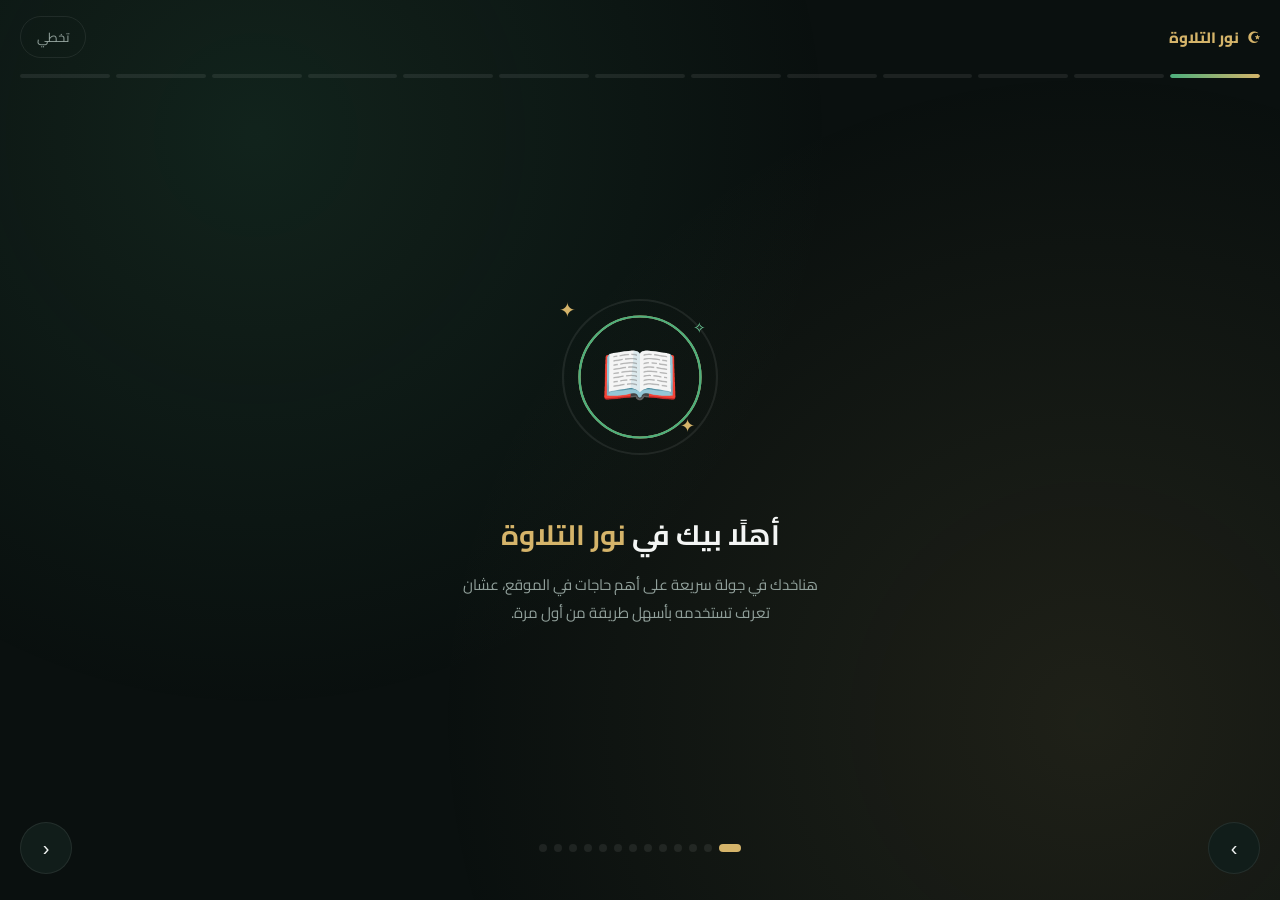
==== index.html @ 4692e101 "Add files via upload" ====
<!DOCTYPE html>
<html lang="ar" dir="rtl">

<head>
    <meta charset="UTF-8">
    <meta name="viewport" content="width=device-width, initial-scale=1.0">

    <meta name="apple-mobile-web-app-capable" content="yes">
    <meta name="apple-mobile-web-app-status-bar-style" content="black-translucent">
    <meta name="apple-mobile-web-app-title" content="نور التلاوة">
    <meta name="mobile-web-app-capable" content="yes">

    <link rel="apple-touch-icon" href="icon.svg">

    <title>نور التلاوة</title>

    <!--
        ================================================
        بوابة جولة التعريف (tour.html)
        ================================================
        لازم تفضل هنا في أول <head> وقبل أي CSS أو JS تاني،
        عشان لو المستخدم ده أول مرة يفتح التطبيق نحوّله على
        صفحة الجولة قبل ما الصفحة الرئيسية تبدأ ترسم أصلاً
        (من غير أي "وميض" للواجهة).

        بنستخدم localStorage عشان القيمة تفضل متخزنة حتى بعد
        قفل التطبيق أو إعادة تشغيل الموبايل. يعني الجولة
        بتتعرض مرة واحدة بس على الجهاز ده.

        لو حبيت تعرض الجولة تاني بعد تحديث كبير، غيّر رقم
        النسخة في المفتاح (v1 -> v2) في الملفين
        index.html و tour.html مع بعض.
    -->
    <script>
        (function () {
            var TOUR_KEY = "noorTelawaTourSeen_v1";

            try {
                /*
                    ?skipTour=1 في الرابط بيعدّي الجولة من غير
                    ما يخزن حاجة (مفيد وإنت بتجرب).
                */
                if (location.search.indexOf("skipTour=1") !== -1) {
                    return;
                }

                if (!localStorage.getItem(TOUR_KEY)) {
                    /*
                        replace مش href: عشان زرار "رجوع" في
                        الموبايل ميرجعش المستخدم للجولة تاني.
                    */
                    location.replace("./tour.html");
                }
            } catch (error) {
                /*
                    لو localStorage مقفول (تصفح خاص مثلاً)
                    منعملش حاجة ونكمل للتطبيق عادي.
                */
            }
        })();
    </script>

    <meta name="theme-color" content="#0a100f">

    <link rel="manifest" href="manifest.json">

    <!--
        خطوط التطبيق:
        قبل كده الخط "Amiri" كان متكتوب في الـ CSS بس مكنش
        متحمّل من أي مكان، فكل موبايل كان بيبني بالخط اللي
        عنده هو بس. ده اللي كان بيخلي شكل الخط يختلف من
        جهاز لجهاز، وبيخلي رموز المصحف (علامات الوقف والتجويد)
        تظهر كمربعات فاضية □ لو الخط البديل في الجهاز مش
        داعمها.
        دلوقتي بنحمّل نفس ملفات الخط لكل الأجهزة:
        - Cairo: لواجهة التطبيق العادية (عناوين، أزرار، نصوص).
        - Amiri Quran: مصمم خصيصًا لكتابة المصحف ويدعم كل
          علامات الوقف والتجويد، وده اللي هيحل مشكلة المربعات.
        - Amiri: احتياطي إضافي لو حرف مش موجود في Amiri Quran.
    -->
    <link rel="preconnect" href="https://fonts.googleapis.com">
    <link rel="preconnect" href="https://fonts.gstatic.com" crossorigin>
    <link
        rel="stylesheet"
        href="https://fonts.googleapis.com/css2?family=Cairo:wght@400;600;700;800&family=Amiri:wght@400;700&family=Amiri+Quran&display=swap&subset=arabic">

    <link rel="stylesheet" href="style.css">

    <!--
        ستايلات المميزات الجديدة. ملف منفصل عمدًا عن style.css
        عشان أي حاجة قديمة ما تتأثرش، ولازم يفضل *بعد* style.css.
    -->
    <link rel="stylesheet" href="features.css">

    <!-- تجهيز الاتصال مبكرًا بخادم بث الإذاعة لتقليل تأخير بدء التشغيل -->
    <link rel="preconnect" href="https://n0d.radiojar.com" crossorigin>
    <link rel="dns-prefetch" href="https://n0d.radiojar.com">
</head>

<div class="salawat-reminder" id="salawatReminder">
    <span class="salawat-icon">♡</span>
    <span>اللهم صل وسلم وبارك على نبينا محمد</span>
    <span class="salawat-heart">❤</span>
</div>
    
<body>

    <!-- ================================
         NAVBAR
    ================================= -->

    <header class="navbar">

        <div class="nav-container">

            <a href="#home" class="logo">
                <span class="logo-icon">☪</span>

                <div>
                    <strong>نور التلاوة</strong>
                    <small>القرآن الكريم</small>
                </div>
            </a>

            <nav class="nav-links">

                <a href="#home" class="nav-link active">
                    <span>⌂</span>
                    الرئيسية
                </a>

                <a href="#listen" class="nav-link">
                    <span>🎧</span>
                    الاستماع
                </a>

                <a href="#mushaf" class="nav-link">
                    <span>📖</span>
                    المصحف
                </a>

                <a href="#readers" class="nav-link">
                    <span>🎙️</span>
                    القراء
                </a>

                <a href="#videos" class="nav-link">
                    <span>📚</span>
                    قصص الأنبياء
                </a>

                <a href="#sunnah" class="nav-link">
                    <span>🕋</span>
                    سنن النبي
                </a>

                <a href="#adhkar" class="nav-link">
                    <span>📿</span>
                    الأذكار
                </a>

                <a href="#radio" class="nav-link">
                    <span>📻</span>
                    الإذاعة
                </a>

                <a href="#prayer-times" class="nav-link">
                    <span>🕌</span>
                    مواقيت الصلاة
                </a>

            </nav>

            <button class="theme-toggle-btn" id="themeToggleBtn" type="button" title="التبديل إلى الوضع النهاري">
                <span id="themeToggleIcon">🌙</span>
            </button>

            <button class="settings-btn" id="settingsBtn" title="إعدادات الميكروفون">
                ⚙️
            </button>

            <button class="install-btn hidden" id="installBtn" type="button">
                📲 تثبيت التطبيق
            </button>

            <button class="mobile-menu-btn" id="mobileMenuBtn">
                ☰
            </button>

        </div>

        <div class="mobile-nav" id="mobileNav">

            <a href="#home">⌂ الرئيسية</a>
            <a href="#listen">🎧 الاستماع</a>
            <a href="#mushaf">📖 المصحف</a>
            <a href="#readers">🎙️ القراء</a>
            <a href="#videos">📚 قصص الأنبياء</a>
            <a href="#sunnah">🕋 سنن النبي</a>
            <a href="#adhkar">📿 الأذكار</a>
            <a href="#radio">📻 الإذاعة</a>
            <a href="#prayer-times">🕌 مواقيت الصلاة</a>

        </div>

    </header>


    <!-- ================================
         MAIN
    ================================= -->

    <main>

        <!-- ================================
             HOME
        ================================= -->

        <section class="hero-section" id="home">

            <div class="hero-container">

                <div class="hero-content">

                    <span class="bismillah">
                        بِسْمِ اللَّهِ الرَّحْمَنِ الرَّحِيمِ
                    </span>

                    <h1>
                        استمع إلى <span>القرآن الكريم</span>
                    </h1>

                    <p>
                        اختر القارئ والسورة، أو استخدم الأمر الصوتي
                        للاستماع إلى القرآن الكريم وقراءة المصحف في نفس الوقت.
                    </p>

                    <div class="hero-buttons">

                        <a
                            href="#listen"
                            class="primary-btn"
                            style="font-size: 20px; font-weight: bold;">
                            ابدأ الاستماع
                        </a>

                        <a
                            href="#mushaf"
                            class="secondary-btn"
                            style="font-size: 20px; font-weight: bold;">
                            المصحف الشريف
                        </a>

                    </div>

                </div>

                <div class="hero-decoration">

                    <div class="quran-circle">
                        📖
                    </div>

                    <div class="decor-star star-1">✦</div>
                    <div class="decor-star star-2">✧</div>
                    <div class="decor-star star-3">✦</div>

                </div>

            </div>

        </section>


        <!-- ================================
             LISTEN
        ================================= -->

        <section class="section" id="listen">

            <div class="container">

                <div class="section-heading">

                    <span>🎧</span>

                    <div>
                        <h2>الاستماع إلى القرآن</h2>

                        <p>
                            اختر القارئ والسورة واستمع مباشرة
                        </p>
                    </div>

                </div>


                <!-- Voice Command -->

                <div class="voice-card">

                    <div class="voice-icon" id="voiceIcon">
                        🎙️
                    </div>

                    <div class="voice-content">

                        <h3>
                            التحكم الصوتي
                        </h3>

                        <p id="voiceStatus">
                            اضغط على الميكروفون وتحدث
                        </p>

                        <button class="voice-btn" id="voiceBtn">
                            <span>🎙️ تحدث الآن</span>
                        </button>

                        <div class="example-command">

                            مثال:

                            <strong>
                                "شغل وليد الشمسان سورة الواقعة من الآية 4"
                            </strong>

                        </div>

                        <!--
                            بديل نصي عن الأمر الصوتي: التعرف على الصوت
                            نفسه محتاج إنترنت من المتصفح، لكن كتابة نفس
                            الأمر هنا بتشتغل بنفس المحرك ومن غير نت خالص.
                        -->
                        <div class="search-box command-box">

                            <input
                                type="text"
                                id="commandInput"
                                placeholder="أو اكتب نفس الأمر هنا (يشتغل من غير نت)">

                            <button
                                id="commandInputBtn"
                                title="نفّذ الأمر">
                                ▶
                            </button>

                        </div>

                    </div>

                </div>


                <!-- Search -->

                <div class="search-section">

                    <div class="search-title">

                        <h3>البحث</h3>

                        <p>
                            ابحث عن قارئ أو سورة
                        </p>

                    </div>

                    <div class="search-box">

                        <input
                            type="text"
                            id="searchInput"
                            placeholder="مثال: ماهر أو البقرة">

                        <button id="searchBtn">
                            🔎
                        </button>

                    </div>

                </div>


                <!-- Quick Selection -->

                <div class="selection-layout">

                    <!-- Reader -->

                    <div class="selection-card">

                        <div class="card-heading">

                            <div>

                                <span>☪</span>

                                <div>

                                    <h3>اختر القارئ</h3>

                                    <small id="selectedReaderLabel">
                                        لم يتم اختيار قارئ
                                    </small>

                                </div>

                            </div>

                        </div>

                        <div
                            class="mini-grid readers-grid"
                            id="readersGrid">
                        </div>

                        <button
                            class="show-more-btn"
                            id="showAllReaders">
                            عرض كل القراء
                        </button>

                    </div>


                    <!-- Surah -->

                    <div class="selection-card">

                        <div class="card-heading">

                            <div>

                                <span>📖</span>

                                <div>

                                    <h3>اختر السورة</h3>

                                    <small id="selectedSurahLabel">
                                        لم يتم اختيار سورة
                                    </small>

                                </div>

                            </div>

                        </div>

                        <div
                            class="mini-grid surahs-grid"
                            id="surahsGrid">
                        </div>

                        <button
                            class="show-more-btn"
                            id="showAllSurahs">
                            عرض كل السور
                        </button>

                    </div>

                </div>


                <!-- Main Listen Button -->

                <div class="listen-action">

                    <button
                        class="big-play-btn"
                        id="listenAndReadBtn"
                        style="font-size: 20px; font-weight: bold;">
                        قراءة واستماع مع الشيخ
                    </button>

                </div>

            </div>

        </section>


        <!-- ================================
             MUSHAF
        ================================= -->

        <section class="mushaf-section" id="mushaf">

            <div class="container">

                <div class="section-heading">

                    <span>📖</span>

                    <div>

                        <h2>المصحف الشريف</h2>

                        <p>
                            اقرأ القرآن واختر القارئ إذا أردت الاستماع
                        </p>

                    </div>

                </div>


                <!-- Mushaf Controls -->

                <div class="mushaf-controls">

                    <div class="control-group">

                        <label>
                            السورة
                        </label>

                        <select id="mushafSurahSelect">

                            <option value="">
                                اختر السورة
                            </option>

                        </select>

                    </div>


                    <div class="control-group">

                        <label>
                            القارئ
                        </label>

                        <select id="mushafReaderSelect">

                            <option value="">
                                بدون قارئ
                            </option>

                        </select>

                    </div>


                    <div class="mushaf-actions">

                        <button
                            class="read-btn"
                            id="readOnlyBtn"
                            style="font-size: 18px; font-weight: bold;">
                            قراءة فقط
                        </button>

                        <button
                            class="listen-mushaf-btn"
                            id="listenWithReaderBtn"
                            style="font-size: 18px; font-weight: bold;">
                            قراءة مع الشيخ
                        </button>

                    </div>

                </div>


                <!-- Current Surah -->

                <div
                    class="mushaf-header"
                    id="mushafHeader">

                    <span>
                        سورة
                    </span>

                    <h2 id="mushafTitle">
                        اختر سورة
                    </h2>

                    <small id="mushafSubtitle">
                        المصحف الشريف
                    </small>

                </div>

                <p
                    class="highlight-status"
                    id="highlightStatus">
                    سيظهر تمييز الآية أثناء تشغيل التلاوة
                </p>


                <!-- Loading -->

                <div
                    class="mushaf-loading hidden"
                    id="mushafLoading">

                    <div class="loader"></div>

                    <p>
                        جاري تحميل السورة...
                    </p>

                </div>


                <!-- Quran -->

                <article
                    class="mushaf-page"
                    id="mushafPage">

                    <div class="empty-mushaf">

                        <div>
                            📖
                        </div>

                        <h3>
                            ابدأ القراءة
                        </h3>

                        <p>
                            اختر سورة من القائمة لفتح المصحف
                        </p>

                    </div>

                </article>


                <!-- Mushaf Navigation -->

                <div class="mushaf-navigation">

                    <button id="mushafPreviousBtn">
                        → السورة السابقة
                    </button>

                    <span id="mushafCounter">
                        -
                    </span>

                    <button id="mushafNextBtn">
                        السورة التالية ←
                    </button>

                </div>

            </div>

        </section>


        <!-- ================================
             READERS
        ================================= -->

        <section
            class="section readers-section"
            id="readers">

            <div class="container">

                <div class="section-heading">

                    <span>🎙️</span>

                    <div>

                        <h2>قراء القرآن</h2>

                        <p>
                            اختر القارئ المفضل لديك
                        </p>

                    </div>

                </div>

                <div
                    class="all-readers-grid"
                    id="allReadersGrid">
                </div>

            </div>

        </section>


        <!-- ================================
             PROPHETS STORIES
        ================================= -->

        <section
            class="section media-section"
            id="videos">

            <div class="container">

                <div class="section-heading">

                    <span>📚</span>

                    <div>

                        <h2>قصص الأنبياء</h2>

                        <p>
                            نبذة مختصرة عن الأنبياء المذكورين في القرآن الكريم
                        </p>

                    </div>

                </div>

                <div class="carousel" id="prophetsCarousel">

                    <button class="carousel-arrow prev" type="button" aria-label="النبي السابق">›</button>

                    <div class="carousel-viewport">
                        <div class="carousel-track">

                    <div class="carousel-slide">
<article class="media-card prophet-card">
                        <div class="prophet-icon">آدم</div>
                        <div class="media-card-content">
                            <h3>آدم عليه السلام</h3>
                            <p>
                                أول البشر وأبو الأنبياء، خلقه الله وأسكنه الجنة،
                                ثم تاب عليه وعلّمه طريق الهداية.
                            </p>
                        </div>
                    </article>
</div>

                    <div class="carousel-slide">
<article class="media-card prophet-card">
                        <div class="prophet-icon">إدريس</div>
                        <div class="media-card-content">
                            <h3>إدريس عليه السلام</h3>
                            <p>
                                نبي صديق، وصفه الله بالصبر والصدق ورفعة المكانة.
                            </p>
                        </div>
                    </article>
</div>

                    <div class="carousel-slide">
<article class="media-card prophet-card">
                        <div class="prophet-icon">نوح</div>
                        <div class="media-card-content">
                            <h3>نوح عليه السلام</h3>
                            <p>
                                دعا قومه إلى التوحيد زمناً طويلاً،
                                فأنجاه الله ومن آمن معه في السفينة.
                            </p>
                        </div>
                    </article>
</div>

                    <div class="carousel-slide">
<article class="media-card prophet-card">
                        <div class="prophet-icon">هود</div>
                        <div class="media-card-content">
                            <h3>هود عليه السلام</h3>
                            <p>
                                أُرسل إلى عاد، ودعاهم إلى عبادة الله وترك الكبر،
                                فنجاه الله مع المؤمنين.
                            </p>
                        </div>
                    </article>
</div>

                    <div class="carousel-slide">
<article class="media-card prophet-card">
                        <div class="prophet-icon">صالح</div>
                        <div class="media-card-content">
                            <h3>صالح عليه السلام</h3>
                            <p>
                                أُرسل إلى ثمود، وأيده الله بالناقة آية،
                                ودعا قومه إلى الإيمان والطاعة.
                            </p>
                        </div>
                    </article>
</div>

                    <div class="carousel-slide">
<article class="media-card prophet-card">
                        <div class="prophet-icon">إبراهيم</div>
                        <div class="media-card-content">
                            <h3>إبراهيم عليه السلام</h3>
                            <p>
                                خليل الله وإمام الموحدين، حطّم الأصنام،
                                ورفع قواعد الكعبة مع ابنه إسماعيل.
                            </p>
                        </div>
                    </article>
</div>

                    <div class="carousel-slide">
<article class="media-card prophet-card">
                        <div class="prophet-icon">لوط</div>
                        <div class="media-card-content">
                            <h3>لوط عليه السلام</h3>
                            <p>
                                دعا قومه إلى الطهارة وترك الفواحش،
                                فنجاه الله وأهله المؤمنين من العذاب.
                            </p>
                        </div>
                    </article>
</div>

                    <div class="carousel-slide">
<article class="media-card prophet-card">
                        <div class="prophet-icon">إسماعيل</div>
                        <div class="media-card-content">
                            <h3>إسماعيل عليه السلام</h3>
                            <p>
                                كان صادق الوعد صابراً،
                                وشارك أباه إبراهيم في بناء الكعبة المشرفة.
                            </p>
                        </div>
                    </article>
</div>

                    <div class="carousel-slide">
<article class="media-card prophet-card">
                        <div class="prophet-icon">إسحاق</div>
                        <div class="media-card-content">
                            <h3>إسحاق عليه السلام</h3>
                            <p>
                                بشر الله به إبراهيم، وكان نبياً صالحاً
                                ومن ذريته أنبياء بني إسرائيل.
                            </p>
                        </div>
                    </article>
</div>

                    <div class="carousel-slide">
<article class="media-card prophet-card">
                        <div class="prophet-icon">يعقوب</div>
                        <div class="media-card-content">
                            <h3>يعقوب عليه السلام</h3>
                            <p>
                                إسرائيل، والد يوسف وإخوته،
                                عُرف بالصبر الجميل والثقة برحمة الله.
                            </p>
                        </div>
                    </article>
</div>

                    <div class="carousel-slide">
<article class="media-card prophet-card">
                        <div class="prophet-icon">يوسف</div>
                        <div class="media-card-content">
                            <h3>يوسف عليه السلام</h3>
                            <p>
                                ابتُلي بالحسد والسجن ثم مكّنه الله،
                                فعفا عن إخوته وكان مثالاً للعفة والصبر.
                            </p>
                        </div>
                    </article>
</div>

                    <div class="carousel-slide">
<article class="media-card prophet-card">
                        <div class="prophet-icon">أيوب</div>
                        <div class="media-card-content">
                            <h3>أيوب عليه السلام</h3>
                            <p>
                                ضرب أروع الأمثلة في الصبر على البلاء،
                                فكشف الله ضره وردّ عليه نعمته.
                            </p>
                        </div>
                    </article>
</div>

                    <div class="carousel-slide">
<article class="media-card prophet-card">
                        <div class="prophet-icon">شعيب</div>
                        <div class="media-card-content">
                            <h3>شعيب عليه السلام</h3>
                            <p>
                                دعا مدين إلى التوحيد والعدل،
                                ونهاهم عن التطفيف في الميزان والغش في المعاملات.
                            </p>
                        </div>
                    </article>
</div>

                    <div class="carousel-slide">
<article class="media-card prophet-card">
                        <div class="prophet-icon">موسى</div>
                        <div class="media-card-content">
                            <h3>موسى عليه السلام</h3>
                            <p>
                                كليم الله، أرسله الله إلى فرعون،
                                وأنقذ به بني إسرائيل وأيده بالآيات البينات.
                            </p>
                        </div>
                    </article>
</div>

                    <div class="carousel-slide">
<article class="media-card prophet-card">
                        <div class="prophet-icon">هارون</div>
                        <div class="media-card-content">
                            <h3>هارون عليه السلام</h3>
                            <p>
                                أخ موسى ووزيره، أرسله الله معه ليعينه
                                في دعوة فرعون وقومه إلى الحق.
                            </p>
                        </div>
                    </article>
</div>

                    <div class="carousel-slide">
<article class="media-card prophet-card">
                        <div class="prophet-icon">داود</div>
                        <div class="media-card-content">
                            <h3>داود عليه السلام</h3>
                            <p>
                                نبي وملك آتاه الله الحكمة والزبور،
                                وكان كثير العبادة حسن التوبة.
                            </p>
                        </div>
                    </article>
</div>

                    <div class="carousel-slide">
<article class="media-card prophet-card">
                        <div class="prophet-icon">سليمان</div>
                        <div class="media-card-content">
                            <h3>سليمان عليه السلام</h3>
                            <p>
                                ملك نبي سخّر الله له الريح والجن،
                                وشكر ربه على نعمه وعدله بين الناس.
                            </p>
                        </div>
                    </article>
</div>

                    <div class="carousel-slide">
<article class="media-card prophet-card">
                        <div class="prophet-icon">إلياس</div>
                        <div class="media-card-content">
                            <h3>إلياس عليه السلام</h3>
                            <p>
                                دعا قومه إلى عبادة الله وحده وترك عبادة بعل،
                                وكان من عباد الله الصالحين.
                            </p>
                        </div>
                    </article>
</div>

                    <div class="carousel-slide">
<article class="media-card prophet-card">
                        <div class="prophet-icon">اليسع</div>
                        <div class="media-card-content">
                            <h3>اليسع عليه السلام</h3>
                            <p>
                                نبي من أنبياء بني إسرائيل،
                                وصفه الله بأنه من الأخيار الفاضلين.
                            </p>
                        </div>
                    </article>
</div>

                    <div class="carousel-slide">
<article class="media-card prophet-card">
                        <div class="prophet-icon">ذو الكفل</div>
                        <div class="media-card-content">
                            <h3>ذو الكفل عليه السلام</h3>
                            <p>
                                ذكره الله في الصابرين والأخيار،
                                وكان مثالاً في الوفاء وتحمل المسؤولية.
                            </p>
                        </div>
                    </article>
</div>

                    <div class="carousel-slide">
<article class="media-card prophet-card">
                        <div class="prophet-icon">يونس</div>
                        <div class="media-card-content">
                            <h3>يونس عليه السلام</h3>
                            <p>
                                ابتلعه الحوت، فنادى ربه في الظلمات،
                                فاستجاب الله له ونجاه برحمته.
                            </p>
                        </div>
                    </article>
</div>

                    <div class="carousel-slide">
<article class="media-card prophet-card">
                        <div class="prophet-icon">زكريا</div>
                        <div class="media-card-content">
                            <h3>زكريا عليه السلام</h3>
                            <p>
                                دعا ربه سراً، فبشره الله بيحيى،
                                وكان مثالاً في الدعاء والرجاء.
                            </p>
                        </div>
                    </article>
</div>

                    <div class="carousel-slide">
<article class="media-card prophet-card">
                        <div class="prophet-icon">يحيى</div>
                        <div class="media-card-content">
                            <h3>يحيى عليه السلام</h3>
                            <p>
                                آتاه الله الحكم صبياً، وكان تقياً باراً بوالديه
                                ولم يكن جباراً عصياً.
                            </p>
                        </div>
                    </article>
</div>

                    <div class="carousel-slide">
<article class="media-card prophet-card">
                        <div class="prophet-icon">عيسى</div>
                        <div class="media-card-content">
                            <h3>عيسى عليه السلام</h3>
                            <p>
                                كلمة الله إلى مريم، أيده الله بالمعجزات،
                                ودعا بني إسرائيل إلى عبادة الله.
                            </p>
                        </div>
                    </article>
</div>

                    <div class="carousel-slide">
<article class="media-card prophet-card">
                        <div class="prophet-icon">محمد</div>
                        <div class="media-card-content">
                            <h3>محمد صلى الله عليه وسلم</h3>
                            <p>
                                خاتم الأنبياء والمرسلين،
                                أرسله الله رحمة للعالمين وأنزل عليه القرآن الكريم.
                            </p>
                        </div>
                    </article>
</div>

                        </div>
                    </div>

                    <button class="carousel-arrow next" type="button" aria-label="النبي التالي">‹</button>

                </div>

                <div class="carousel-dots" id="prophetsDots"></div>

            </div>

        </section>


        <!-- ================================
             SUNNAH GALLERY
        ================================= -->

        <section
            class="section media-section"
            id="sunnah">

            <div class="container">

                <div class="section-heading">

                    <span>🕋</span>

                    <div>

                        <h2>من سنن النبي ﷺ</h2>

                        <p>
                            سنن يومية بسيطة من هدي النبي صلى الله عليه وسلم، تُغتنم بأجرها في كل وقت
                        </p>

                    </div>

                </div>

                <div class="carousel" id="sunnahCarousel">

                    <button class="carousel-arrow prev" type="button" aria-label="السنة السابقة">›</button>

                    <div class="carousel-viewport">
                        <div class="carousel-track">

                    <div class="carousel-slide">
<article class="media-card sunnah-card">
                        <div class="sunnah-icon">🕋</div>
                        <div class="media-card-content">
                            <h3>السواك</h3>
                            <p>
                                كان صلى الله عليه وسلم يستاك عند كل وضوء وعند الاستيقاظ من النوم،
                                وقال: "السواك مطهرة للفم مرضاة للرب".
                            </p>
                        </div>
                    </article>
</div>

                    <div class="carousel-slide">
<article class="media-card sunnah-card">
                        <div class="sunnah-icon">🤲</div>
                        <div class="media-card-content">
                            <h3>البدء باليمين</h3>
                            <p>
                                كان يحب التيمن في كل شأنه: في لبسه ونعله وطهوره،
                                وفي الأكل والشرب والمصافحة.
                            </p>
                        </div>
                    </article>
</div>

                    <div class="carousel-slide">
<article class="media-card sunnah-card">
                        <div class="sunnah-icon">🍽️</div>
                        <div class="media-card-content">
                            <h3>التسمية والأكل باليمين</h3>
                            <p>
                                كان يعلّم: "سمِّ الله، وكُل بيمينك، وكُل مما يليك"،
                                وكان لا يعيب طعامًا قط.
                            </p>
                        </div>
                    </article>
</div>

                    <div class="carousel-slide">
<article class="media-card sunnah-card">
                        <div class="sunnah-icon">🚪</div>
                        <div class="media-card-content">
                            <h3>دعاء دخول المنزل والخروج منه</h3>
                            <p>
                                عند الدخول: "بسم الله ولجنا وبسم الله خرجنا، وعلى ربنا توكلنا"،
                                وعند الخروج: "بسم الله، توكلت على الله".
                            </p>
                        </div>
                    </article>
</div>

                    <div class="carousel-slide">
<article class="media-card sunnah-card">
                        <div class="sunnah-icon">🕌</div>
                        <div class="media-card-content">
                            <h3>الرِّفق بتقديم الرجل اليمنى للمسجد</h3>
                            <p>
                                كان يقدّم رجله اليمنى عند دخول المسجد ويقول: "اللهم افتح لي أبواب رحمتك"،
                                واليسرى عند الخروج ويقول: "اللهم إني أسألك من فضلك".
                            </p>
                        </div>
                    </article>
</div>

                    <div class="carousel-slide">
<article class="media-card sunnah-card">
                        <div class="sunnah-icon">🌙</div>
                        <div class="media-card-content">
                            <h3>النوم على الجانب الأيمن</h3>
                            <p>
                                كان ينام على شقه الأيمن ويضع يده تحت خده،
                                ويقول: "باسمك ربي وضعت جنبي، وبك أرفعه".
                            </p>
                        </div>
                    </article>
</div>

                    <div class="carousel-slide">
<article class="media-card sunnah-card">
                        <div class="sunnah-icon">🤧</div>
                        <div class="media-card-content">
                            <h3>تشميت العاطس</h3>
                            <p>
                                إذا عطس أحدهم وحمد الله، كان يقول له: "يرحمك الله"،
                                فيرد العاطس: "يهديكم الله ويصلح بالكم".
                            </p>
                        </div>
                    </article>
</div>

                    <div class="carousel-slide">
<article class="media-card sunnah-card">
                        <div class="sunnah-icon">☀️</div>
                        <div class="media-card-content">
                            <h3>إفشاء السلام</h3>
                            <p>
                                كان يوصي: "أفشوا السلام بينكم"، ويلقيه على من يعرف ومن لا يعرف،
                                وكان يبدأ الصغير الكبير، والراكب الماشي.
                            </p>
                        </div>
                    </article>
</div>

                    <div class="carousel-slide">
<article class="media-card sunnah-card">
                        <div class="sunnah-icon">😊</div>
                        <div class="media-card-content">
                            <h3>التبسم</h3>
                            <p>
                                قال جرير بن عبد الله: "ما حجبني رسول الله ﷺ منذ أسلمت،
                                ولا رآني إلا تبسّم في وجهي".
                            </p>
                        </div>
                    </article>
</div>

                    <div class="carousel-slide">
<article class="media-card sunnah-card">
                        <div class="sunnah-icon">🌳</div>
                        <div class="media-card-content">
                            <h3>الصدقة الجارية والغرس</h3>
                            <p>
                                قال: "ما من مسلم يغرس غرسًا أو يزرع زرعًا، فيأكل منه طير أو إنسان أو بهيمة
                                إلا كان له به صدقة".
                            </p>
                        </div>
                    </article>
</div>

                    <div class="carousel-slide">
<article class="media-card sunnah-card">
                        <div class="sunnah-icon">🚶</div>
                        <div class="media-card-content">
                            <h3>إماطة الأذى عن الطريق</h3>
                            <p>
                                قال: "لقد رأيت رجلًا يتقلب في الجنة في شجرة قطعها من ظهر الطريق كانت تؤذي الناس".
                            </p>
                        </div>
                    </article>
</div>

                    <div class="carousel-slide">
<article class="media-card sunnah-card">
                        <div class="sunnah-icon">🧴</div>
                        <div class="media-card-content">
                            <h3>الطيب وحسن الهيئة</h3>
                            <p>
                                كان يحب الطيب ولا يرده إذا أُهدي له،
                                وكان يهتم بنظافة ثوبه وهيئته عند لقاء الناس.
                            </p>
                        </div>
                    </article>
</div>

                    <div class="carousel-slide">
<article class="media-card sunnah-card">
                        <div class="sunnah-icon">🍯</div>
                        <div class="media-card-content">
                            <h3>عدم الإسراف في الطعام</h3>
                            <p>
                                قال: "ما ملأ آدميٌّ وعاءً شرًّا من بطن، بحسب ابن آدم أُكلاتٌ يُقمن صلبه".
                            </p>
                        </div>
                    </article>
</div>

                    <div class="carousel-slide">
<article class="media-card sunnah-card">
                        <div class="sunnah-icon">👪</div>
                        <div class="media-card-content">
                            <h3>صلة الرحم وبر الوالدين</h3>
                            <p>
                                قال: "من أحب أن يُبسط له في رزقه، ويُنسأ له في أثره، فليصل رحمه".
                            </p>
                        </div>
                    </article>
</div>

                    <div class="carousel-slide">
<article class="media-card sunnah-card">
                        <div class="sunnah-icon">🕋</div>
                        <div class="media-card-content">
                            <h3>صيام الاثنين والخميس</h3>
                            <p>
                                كان يتحرى صيام الاثنين والخميس، وقال:
                                "تُعرض الأعمال يوم الاثنين والخميس، فأحب أن يُعرض عملي وأنا صائم".
                            </p>
                        </div>
                    </article>
</div>

                    <div class="carousel-slide">
<article class="media-card sunnah-card">
                        <div class="sunnah-icon">🌅</div>
                        <div class="media-card-content">
                            <h3>الوتر قبل النوم</h3>
                            <p>
                                كان يوصي: "أوتروا قبل أن تصبحوا"، وأوصى بألا ينام أحد إلا وقد أوتر.
                            </p>
                        </div>
                    </article>
</div>

                    <div class="carousel-slide">
<article class="media-card sunnah-card">
                        <div class="sunnah-icon">💧</div>
                        <div class="media-card-content">
                            <h3>الشرب على ثلاث دفعات جالسًا</h3>
                            <p>
                                كان يتنفس خارج الإناء ثلاث مرات عند الشرب، ونهى عن الشرب واقفًا،
                                وقال: "هو أهنأ وأمرأ".
                            </p>
                        </div>
                    </article>
</div>

                    <div class="carousel-slide">
<article class="media-card sunnah-card">
                        <div class="sunnah-icon">🕰️</div>
                        <div class="media-card-content">
                            <h3>الوضوء قبل النوم</h3>
                            <p>
                                كان يوصي: "إذا أتيت مضجعك فتوضأ وضوءك للصلاة، ثم اضطجع على شقك الأيمن".
                            </p>
                        </div>
                    </article>
</div>

                    <div class="carousel-slide">
<article class="media-card sunnah-card">
                        <div class="sunnah-icon">🙏</div>
                        <div class="media-card-content">
                            <h3>الدعاء عند لبس الثوب الجديد</h3>
                            <p>
                                كان يقول: "اللهم لك الحمد أنت كسوتنيه، أسألك من خيره وخير ما صُنع له،
                                وأعوذ بك من شره وشر ما صُنع له".
                            </p>
                        </div>
                    </article>
</div>

                        </div>
                    </div>

                    <button class="carousel-arrow next" type="button" aria-label="السنة التالية">‹</button>

                </div>

                <div class="carousel-dots" id="sunnahDots"></div>

            </div>

        </section>


        <!-- ================================
             ADHKAR
        ================================= -->

        <section class="section adhkar-section" id="adhkar">

            <div class="container">

                <div class="section-heading">

                    <span>📿</span>

                    <div>

                        <h2>الأذكار</h2>

                        <p>
                            أذكار الصباح والمساء والنوم وبعد الصلاة من هدي النبي صلى الله عليه وسلم
                        </p>

                    </div>

                </div>

                <div class="adhkar-tabs" id="adhkarTabs" role="tablist">

                    <button
                        class="adhkar-tab-btn active"
                        type="button"
                        data-target="adhkar-morning">
                        🌅 أذكار الصباح
                    </button>

                    <button
                        class="adhkar-tab-btn"
                        type="button"
                        data-target="adhkar-evening">
                        🌇 أذكار المساء
                    </button>

                    <button
                        class="adhkar-tab-btn"
                        type="button"
                        data-target="adhkar-sleep">
                        🌙 أذكار النوم
                    </button>

                    <button
                        class="adhkar-tab-btn"
                        type="button"
                        data-target="adhkar-prayer">
                        🕌 أذكار بعد الصلاة
                    </button>

                </div>


                <!-- Morning -->
                <div class="adhkar-panel active" id="adhkar-morning">
                    <div class="adhkar-list">

                        <div class="adhkar-item">
                            <p>
                                أَصْبَحْنَا وَأَصْبَحَ الْمُلْكُ لِلَّهِ، وَالْحَمْدُ لِلَّهِ، لَا إِلَهَ إِلَّا اللَّهُ وَحْدَهُ لَا شَرِيكَ لَهُ،
                                لَهُ الْمُلْكُ وَلَهُ الْحَمْدُ وَهُوَ عَلَى كُلِّ شَيْءٍ قَدِيرٌ.
                            </p>
                            <span class="adhkar-count">مرة واحدة</span>
                        </div>

                        <div class="adhkar-item">
                            <p>
                                اللَّهُمَّ بِكَ أَصْبَحْنَا، وَبِكَ أَمْسَيْنَا، وَبِكَ نَحْيَا، وَبِكَ نَمُوتُ، وَإِلَيْكَ النُّشُورُ.
                            </p>
                            <span class="adhkar-count">مرة واحدة</span>
                        </div>

                        <div class="adhkar-item">
                            <p>
                                اللَّهُمَّ أَنْتَ رَبِّي لَا إِلَهَ إِلَّا أَنْتَ، خَلَقْتَنِي وَأَنَا عَبْدُكَ، وَأَنَا عَلَى عَهْدِكَ وَوَعْدِكَ مَا اسْتَطَعْتُ،
                                أَعُوذُ بِكَ مِنْ شَرِّ مَا صَنَعْتُ، أَبُوءُ لَكَ بِنِعْمَتِكَ عَلَيَّ، وَأَبُوءُ بِذَنْبِي فَاغْفِرْ لِي فَإِنَّهُ لَا يَغْفِرُ الذُّنُوبَ إِلَّا أَنْتَ
                                (سيد الاستغفار).
                            </p>
                            <span class="adhkar-count">مرة واحدة</span>
                        </div>

                        <div class="adhkar-item">
                            <p>
                                بِسْمِ اللَّهِ الَّذِي لَا يَضُرُّ مَعَ اسْمِهِ شَيْءٌ فِي الْأَرْضِ وَلَا فِي السَّمَاءِ، وَهُوَ السَّمِيعُ الْعَلِيمُ.
                            </p>
                            <span class="adhkar-count">3 مرات</span>
                        </div>

                        <div class="adhkar-item">
                            <p>
                                رَضِيتُ بِاللَّهِ رَبًّا، وَبِالْإِسْلَامِ دِينًا، وَبِمُحَمَّدٍ صَلَّى اللَّهُ عَلَيْهِ وَسَلَّمَ نَبِيًّا.
                            </p>
                            <span class="adhkar-count">3 مرات</span>
                        </div>

                        <div class="adhkar-item">
                            <p>
                                حَسْبِيَ اللَّهُ لَا إِلَهَ إِلَّا هُوَ، عَلَيْهِ تَوَكَّلْتُ وَهُوَ رَبُّ الْعَرْشِ الْعَظِيمِ.
                            </p>
                            <span class="adhkar-count">7 مرات</span>
                        </div>

                        <div class="adhkar-item">
                            <p>
                                سُبْحَانَ اللَّهِ وَبِحَمْدِهِ.
                            </p>
                            <span class="adhkar-count">100 مرة</span>
                        </div>

                        <div class="adhkar-item">
                            <p>
                                لَا إِلَهَ إِلَّا اللَّهُ وَحْدَهُ لَا شَرِيكَ لَهُ، لَهُ الْمُلْكُ وَلَهُ الْحَمْدُ، وَهُوَ عَلَى كُلِّ شَيْءٍ قَدِيرٌ.
                            </p>
                            <span class="adhkar-count">10 مرات</span>
                        </div>

                        <div class="adhkar-item">
                            <p>
                                أَعُوذُ بِكَلِمَاتِ اللَّهِ التَّامَّاتِ مِنْ شَرِّ مَا خَلَقَ.
                            </p>
                            <span class="adhkar-count">3 مرات</span>
                        </div>

                    </div>
                </div>


                <!-- Evening -->
                <div class="adhkar-panel" id="adhkar-evening">
                    <div class="adhkar-list">

                        <div class="adhkar-item">
                            <p>
                                أَمْسَيْنَا وَأَمْسَى الْمُلْكُ لِلَّهِ، وَالْحَمْدُ لِلَّهِ، لَا إِلَهَ إِلَّا اللَّهُ وَحْدَهُ لَا شَرِيكَ لَهُ،
                                لَهُ الْمُلْكُ وَلَهُ الْحَمْدُ وَهُوَ عَلَى كُلِّ شَيْءٍ قَدِيرٌ.
                            </p>
                            <span class="adhkar-count">مرة واحدة</span>
                        </div>

                        <div class="adhkar-item">
                            <p>
                                اللَّهُمَّ بِكَ أَمْسَيْنَا، وَبِكَ أَصْبَحْنَا، وَبِكَ نَحْيَا، وَبِكَ نَمُوتُ، وَإِلَيْكَ الْمَصِيرُ.
                            </p>
                            <span class="adhkar-count">مرة واحدة</span>
                        </div>

                        <div class="adhkar-item">
                            <p>
                                اللَّهُمَّ أَنْتَ رَبِّي لَا إِلَهَ إِلَّا أَنْتَ، خَلَقْتَنِي وَأَنَا عَبْدُكَ، وَأَنَا عَلَى عَهْدِكَ وَوَعْدِكَ مَا اسْتَطَعْتُ،
                                أَعُوذُ بِكَ مِنْ شَرِّ مَا صَنَعْتُ، أَبُوءُ لَكَ بِنِعْمَتِكَ عَلَيَّ، وَأَبُوءُ بِذَنْبِي فَاغْفِرْ لِي فَإِنَّهُ لَا يَغْفِرُ الذُّنُوبَ إِلَّا أَنْتَ
                                (سيد الاستغفار).
                            </p>
                            <span class="adhkar-count">مرة واحدة</span>
                        </div>

                        <div class="adhkar-item">
                            <p>
                                بِسْمِ اللَّهِ الَّذِي لَا يَضُرُّ مَعَ اسْمِهِ شَيْءٌ فِي الْأَرْضِ وَلَا فِي السَّمَاءِ، وَهُوَ السَّمِيعُ الْعَلِيمُ.
                            </p>
                            <span class="adhkar-count">3 مرات</span>
                        </div>

                        <div class="adhkar-item">
                            <p>
                                رَضِيتُ بِاللَّهِ رَبًّا، وَبِالْإِسْلَامِ دِينًا، وَبِمُحَمَّدٍ صَلَّى اللَّهُ عَلَيْهِ وَسَلَّمَ نَبِيًّا.
                            </p>
                            <span class="adhkar-count">3 مرات</span>
                        </div>

                        <div class="adhkar-item">
                            <p>
                                اللَّهُمَّ إِنِّي أَمْسَيْتُ أُشْهِدُكَ، وَأُشْهِدُ حَمَلَةَ عَرْشِكَ، وَمَلَائِكَتَكَ، وَجَمِيعَ خَلْقِكَ،
                                أَنَّكَ أَنْتَ اللَّهُ لَا إِلَهَ إِلَّا أَنْتَ، وَأَنَّ مُحَمَّدًا عَبْدُكَ وَرَسُولُكَ.
                            </p>
                            <span class="adhkar-count">4 مرات</span>
                        </div>

                        <div class="adhkar-item">
                            <p>
                                سُبْحَانَ اللَّهِ وَبِحَمْدِهِ.
                            </p>
                            <span class="adhkar-count">100 مرة</span>
                        </div>

                        <div class="adhkar-item">
                            <p>
                                أَعُوذُ بِكَلِمَاتِ اللَّهِ التَّامَّاتِ مِنْ شَرِّ مَا خَلَقَ.
                            </p>
                            <span class="adhkar-count">3 مرات</span>
                        </div>

                    </div>
                </div>


                <!-- Sleep -->
                <div class="adhkar-panel" id="adhkar-sleep">
                    <div class="adhkar-list">

                        <div class="adhkar-item">
                            <p>
                                بِاسْمِكَ اللَّهُمَّ أَمُوتُ وَأَحْيَا.
                            </p>
                            <span class="adhkar-count">مرة واحدة</span>
                        </div>

                        <div class="adhkar-item">
                            <p>
                                اللَّهُمَّ قِنِي عَذَابَكَ يَوْمَ تَبْعَثُ عِبَادَكَ.
                            </p>
                            <span class="adhkar-count">3 مرات</span>
                        </div>

                        <div class="adhkar-item">
                            <p>
                                آية الكرسي: اللَّهُ لَا إِلَهَ إِلَّا هُوَ الْحَيُّ الْقَيُّومُ، لَا تَأْخُذُهُ سِنَةٌ وَلَا نَوْمٌ...
                                (من قرأها حين يأوي إلى فراشه لم يزل عليه من الله حافظ ولا يقربه شيطان حتى يصبح).
                            </p>
                            <span class="adhkar-count">مرة واحدة</span>
                        </div>

                        <div class="adhkar-item">
                            <p>
                                قُلْ هُوَ اللَّهُ أَحَدٌ، وقُلْ أَعُوذُ بِرَبِّ الْفَلَقِ، وقُلْ أَعُوذُ بِرَبِّ النَّاسِ
                                (مع النفث في الكفين ومسح الجسد بهما).
                            </p>
                            <span class="adhkar-count">3 مرات</span>
                        </div>

                        <div class="adhkar-item">
                            <p>
                                سُبْحَانَ اللَّهِ.
                            </p>
                            <span class="adhkar-count">33 مرة</span>
                        </div>

                        <div class="adhkar-item">
                            <p>
                                الْحَمْدُ لِلَّهِ.
                            </p>
                            <span class="adhkar-count">33 مرة</span>
                        </div>

                        <div class="adhkar-item">
                            <p>
                                اللَّهُ أَكْبَرُ.
                            </p>
                            <span class="adhkar-count">34 مرة</span>
                        </div>

                        <div class="adhkar-item">
                            <p>
                                اللَّهُمَّ رَبَّ السَّمَاوَاتِ السَّبْعِ وَرَبَّ الْعَرْشِ الْعَظِيمِ، رَبَّنَا وَرَبَّ كُلِّ شَيْءٍ...
                                اِقْضِ عَنَّا الدَّيْنَ وَأَغْنِنَا مِنَ الْفَقْرِ.
                            </p>
                            <span class="adhkar-count">مرة واحدة</span>
                        </div>

                    </div>
                </div>


                <!-- After prayer -->
                <div class="adhkar-panel" id="adhkar-prayer">
                    <div class="adhkar-list">

                        <div class="adhkar-item">
                            <p>
                                أَسْتَغْفِرُ اللَّهَ (ثلاثًا)، اللَّهُمَّ أَنْتَ السَّلَامُ وَمِنْكَ السَّلَامُ، تَبَارَكْتَ يَا ذَا الْجَلَالِ وَالْإِكْرَامِ.
                            </p>
                            <span class="adhkar-count">مرة واحدة</span>
                        </div>

                        <div class="adhkar-item">
                            <p>
                                لَا إِلَهَ إِلَّا اللَّهُ وَحْدَهُ لَا شَرِيكَ لَهُ، لَهُ الْمُلْكُ وَلَهُ الْحَمْدُ، وَهُوَ عَلَى كُلِّ شَيْءٍ قَدِيرٌ،
                                اللَّهُمَّ لَا مَانِعَ لِمَا أَعْطَيْتَ، وَلَا مُعْطِيَ لِمَا مَنَعْتَ، وَلَا يَنْفَعُ ذَا الْجَدِّ مِنْكَ الْجَدُّ.
                            </p>
                            <span class="adhkar-count">مرة واحدة</span>
                        </div>

                        <div class="adhkar-item">
                            <p>
                                سُبْحَانَ اللَّهِ.
                            </p>
                            <span class="adhkar-count">33 مرة</span>
                        </div>

                        <div class="adhkar-item">
                            <p>
                                الْحَمْدُ لِلَّهِ.
                            </p>
                            <span class="adhkar-count">33 مرة</span>
                        </div>

                        <div class="adhkar-item">
                            <p>
                                اللَّهُ أَكْبَرُ.
                            </p>
                            <span class="adhkar-count">33 مرة</span>
                        </div>

                        <div class="adhkar-item">
                            <p>
                                لَا إِلَهَ إِلَّا اللَّهُ وَحْدَهُ لَا شَرِيكَ لَهُ، لَهُ الْمُلْكُ وَلَهُ الْحَمْدُ، وَهُوَ عَلَى كُلِّ شَيْءٍ قَدِيرٌ
                                (تكملة المائة).
                            </p>
                            <span class="adhkar-count">مرة واحدة</span>
                        </div>

                        <div class="adhkar-item">
                            <p>
                                آية الكرسي: اللَّهُ لَا إِلَهَ إِلَّا هُوَ الْحَيُّ الْقَيُّومُ...
                                (من قرأها دبر كل صلاة مكتوبة لم يمنعه من دخول الجنة إلا أن يموت).
                            </p>
                            <span class="adhkar-count">مرة واحدة</span>
                        </div>

                        <div class="adhkar-item">
                            <p>
                                قُلْ هُوَ اللَّهُ أَحَدٌ، وقُلْ أَعُوذُ بِرَبِّ الْفَلَقِ، وقُلْ أَعُوذُ بِرَبِّ النَّاسِ.
                            </p>
                            <span class="adhkar-count">مرة واحدة (3 مرات بعد الفجر والمغرب)</span>
                        </div>

                    </div>
                </div>

            </div>

        </section>


        <!-- ================================
             PRAYER TIMES
        ================================= -->

        <section
            class="section prayer-section"
            id="prayer-times">

            <div class="container">

                <div class="section-heading">

                    <span>🕌</span>

                    <div>

                        <h2>مواقيت الصلاة</h2>

                        <p>
                            اعرف مواقيت الصلاة في مكانك ونبّهني قبلها بـ 30 و10 و5 دقائق، وساعة الأذان نفسه
                        </p>

                    </div>

                </div>

                <div class="prayer-card">

                    <div class="prayer-location">

                        <strong id="prayerLocation">
                            لم يتم تحديد المكان
                        </strong>

                        <span id="prayerDate">
                            اضغط لتحديد موقعك
                        </span>

                    </div>

                    <button
                        class="primary-btn prayer-location-btn"
                        id="getPrayerTimesBtn"
                        type="button">
                        📍 تحديد موقعي
                    </button>

                    <div
                        class="prayer-times-grid"
                        id="prayerTimesGrid">

                        <p class="prayer-empty">
                            سيطلب التطبيق إذن الموقع مرة واحدة لحساب المواقيت بدقة.
                        </p>

                    </div>

                    <div class="prayer-actions">

                        <button
                            class="secondary-btn"
                            id="enablePrayerNotificationsBtn"
                            type="button">
                            🔔 تفعيل تنبيهات الصلاة
                        </button>

                        <small>
                            هيوصلك تنبيه قبل كل صلاة بـ 30 و10 و5 دقائق، وتنبيه "حان الآن وقت الصلاة" مع الأذان.
                            التنبيهات تعمل طول ما التطبيق شغّال (حتى في الخلفية)، وبتفضل شغالة أفضل لو ثبّت
                            التطبيق على شاشتك الرئيسية بدل ما تفتحه من المتصفح كل مرة. إشعارات آيفون تحتاج
                            تثبيت التطبيق من Safari أولاً ثم السماح بالإشعارات.
                        </small>

                    </div>

                </div>

            </div>

        </section>


        <!-- ================================
             RADIO
        ================================= -->

        <section
            class="section radio-section"
            id="radio">

            <div class="container">

                <div class="section-heading">

                    <span>📻</span>

                    <div>

                        <h2>الإذاعة الإسلامية</h2>

                        <p>
                            استمع إلى البث المباشر الحالي من الإذاعة
                        </p>

                    </div>

                </div>


                <div class="radio-card">

                    <div class="radio-status">

                        <span class="live-dot"></span>

                        <span>
                            يعمل الآن
                        </span>

                    </div>


                    <div class="radio-cover">
                        📻
                    </div>


                    <div class="radio-info">

                        <h3 id="radioStationName">
                            إذاعة القرآن الكريم
                        </h3>

                        <p id="radioStationStatus">
                            البث المباشر متاح الآن
                        </p>


                        <!--
                            مهم:
                            تم إزالة الرابط القديم الذي يحتوي على
                            rj-tok و rj-ttl لأنه Token مؤقت.
                            سيتم وضع رابط البث من JavaScript.
                        -->

                        <audio
                            id="radioAudio"
                            controls
                            preload="none"
                            playsinline>
                            متصفحك لا يدعم تشغيل الإذاعة.
                        </audio>


                        <small class="radio-help">
                            على الموبايل اضغط زر التشغيل من مشغل الصوت بعد اختيار المحطة.
                        </small>

                    </div>


                    <div
                        class="radio-stations"
                        aria-label="اختيار الإذاعة">

                        <button
                            class="radio-station active"
                            type="button"
                            data-name="إذاعة القرآن الكريم"
                            data-stream="https://n0d.radiojar.com/8s5u5tpdtwzuv">

                            إذاعة القرآن الكريم

                        </button>

                    </div>

                </div>

            </div>

        </section>

    </main>


    <!-- ================================
         AUDIO PLAYER
    ================================= -->

    <div
        class="audio-player"
        id="audioPlayer">

        <div class="player-inner">

            <div class="now-playing">

                <div class="mini-cover" id="miniCover">
                    📖
                </div>

                <div class="playing-info">

                    <strong id="currentReader">
                        لم يتم اختيار قارئ
                    </strong>

                    <span id="currentSurah">
                        لم يتم اختيار سورة
                    </span>

                </div>

            </div>


            <div class="player-controls">

                <button
                    id="previousBtn"
                    title="السورة السابقة">
                    ⏮
                </button>

                <button
                    class="main-play"
                    id="mainPlayBtn"
                    title="تشغيل / إيقاف">
                    ▶
                </button>

                <button
                    id="nextBtn"
                    title="السورة التالية">
                    ⏭
                </button>

                <button
                    id="repeatBtn"
                    class="repeat-btn"
                    title="تكرار الآية الحالية"
                    aria-pressed="false">
                    🔁
                </button>

                <button
                    id="downloadReaderBtn"
                    title="تنزيل كل سور هذا القارئ للاستماع بدون نت">
                    ⬇️
                </button>

            </div>


            <div class="volume-control">

                <span>🔊</span>

                <input
                    type="range"
                    id="volume"
                    min="0"
                    max="1"
                    step="0.01"
                    value="1">

            </div>

        </div>


        <div class="player-progress">

            <span
                class="player-time"
                id="playerCurrentTime">
                00:00
            </span>

            <input
                type="range"
                class="player-seek"
                id="playerSeek"
                min="0"
                max="100"
                step="0.1"
                value="0">

            <span
                class="player-time"
                id="playerDuration">
                00:00
            </span>

        </div>

    </div>


    <!-- ================================
         MICROPHONE MODAL
    ================================= -->

    <div
        class="modal hidden"
        id="permissionModal">

        <div class="modal-content">

            <button
                class="modal-close"
                id="closeModalBtn">
                ×
            </button>

            <div class="modal-icon">
                🎙️
            </div>

            <h2>
                التحكم الصوتي
            </h2>

            <p>
                للسماح لـ نور التلاوة بفهم أوامرك الصوتية，
                يحتاج الموقع إلى الوصول إلى الميكروفون.
            </p>

            <button
                class="modal-primary-btn"
                id="allowMicBtn">
                السماح بالميكروفون
            </button>

            <button
                class="modal-secondary-btn"
                id="cancelModalBtn">
                لاحقًا
            </button>

        </div>

    </div>


    <!-- ================================
         AYAH READER PICKER MODAL
    ================================= -->

    <div
        class="modal hidden"
        id="ayahReaderPickerModal">

        <div class="modal-content reader-picker-modal-content">

            <button
                class="modal-close"
                id="ayahReaderPickerCloseBtn"
                aria-label="إغلاق">
                ×
            </button>

            <div class="modal-icon">
                🎙️
            </div>

            <h2>
                اختر صوت القارئ
            </h2>

            <p id="ayahReaderPickerSubtitle">
                هيتم التشغيل بصوت القارئ اللي هتختاره
            </p>

            <div class="search-box reader-picker-search">

                <input
                    type="text"
                    id="ayahReaderPickerSearch"
                    placeholder="ابحث عن قارئ">

                <button type="button" tabindex="-1">🔎</button>

            </div>

            <div
                class="all-readers-grid reader-picker-grid"
                id="ayahReaderPickerGrid">
            </div>

        </div>

    </div>


    <!-- ================================
         PROPHET DETAILS MODAL
    ================================= -->

    <div
        class="modal hidden"
        id="prophetDetailsModal">

        <div class="modal-content prophet-details-modal-content">

            <button
                class="modal-close"
                id="prophetDetailsCloseBtn"
                aria-label="إغلاق">
                ×
            </button>

            <div id="prophetDetailsContent"></div>

        </div>

    </div>


    <!-- ================================
         TOAST
    ================================= -->

    <div
        class="toast"
        id="toast">
    </div>


    <!-- ================================
         JAVASCRIPT
    ================================= -->

    <script src="data.js"></script>
    <script src="app.js"></script>

    <!--
        طبقة المميزات الإضافية (العلامات، الورد اليومي، التفسير،
        البحث، وضع الحفظ، السبحة، القبلة...).
        لازم تفضل آخر واحدة، لأنها بتبني على المتغيرات والدوال
        اللي في app.js.
    -->
    <script src="features.js"></script>

</body>

</html>
---- style.css ----
/* =========================================================
   RESET
========================================================= */

* {
    margin: 0;
    padding: 0;
    box-sizing: border-box;
}

html {
    scroll-behavior: smooth;
    scroll-padding-top: 90px;
}

body {
    font-family: "Cairo", Arial, Tahoma, sans-serif;
    background: var(--bg);
    color: var(--text);
    line-height: 1.7;
    transition: background 0.3s ease, color 0.3s ease;
}

button,
input,
select {
    font: inherit;
}

button {
    cursor: pointer;
}

button:focus-visible,
a:focus-visible,
input:focus-visible,
select:focus-visible {
    outline: 3px solid var(--gold);
    outline-offset: 3px;
}

a {
    text-decoration: none;
    color: inherit;
}


/* =========================================================
   VARIABLES
========================================================= */

:root {
    --bg: #0a100f;
    --bg-secondary: #0e1715;
    --card: #111d1a;
    --card-light: #15231f;

    --border: rgba(255, 255, 255, 0.08);

    --text: #f3f5f4;
    --muted: #91a09b;

    --green: #4caf7d;
    --green-light: #71d39e;
    --green-dark: #2e7957;

    --gold: #d5b46a;

    --radius: 18px;

    --shadow:
        0 20px 50px rgba(0, 0, 0, 0.25);
}

/* =========================================================
   THEME: LIGHT
   ألوان مريحة للعين (مش أبيض ساطع خالص) بدل الوضع الغامق.
   صفحة المصحف بتفضل غامقة (خلفية سودا وكلام أبيض) حتى في
   الوضع الفاتح، عشان تفضل واضحة ومريحة في القراءة.
========================================================= */

[data-theme="light"] {
    --bg: #f6f3ea;
    --bg-secondary: #efe9db;
    --card: #ffffff;
    --card-light: #fbf8f0;

    --border: rgba(20, 30, 25, 0.1);

    --text: #222b25;
    --muted: #62716a;

    --green: #2f8a5e;
    --green-light: #1f6e48;
    --green-dark: #b7e4cb;

    --gold: #a9782f;

    --shadow:
        0 20px 50px rgba(60, 50, 30, 0.1);
}

/*
    صفحة المصحف نفسها لها خلفية ورقية بيچ ثابتة (مش مرتبطة
    بالمتغيرات) عشان تحاكي شكل المصحف الورقي. في الوضع الفاتح
    بنستبدلها بخلفية سودا وكلام أبيض بدل الورقي، كما طلب
    المستخدم، عشان تفضل واضحة ومريحة للعين.
*/

[data-theme="light"] .mushaf-page {
    background:
        linear-gradient(90deg, rgba(213, 180, 106, 0.07), transparent 12%, transparent 88%, rgba(213, 180, 106, 0.07)),
        #14201c;

    border-color: rgba(213, 180, 106, 0.2);

    scrollbar-color: #d5b46a rgba(255, 255, 255, 0.08);
}

[data-theme="light"] .ayahs {
    color: #f5f2e8;
}

[data-theme="light"] .ayah:hover {
    background: rgba(213, 180, 106, 0.16);
}

[data-theme="light"] .ayah.active {
    background: rgba(213, 180, 106, 0.35);
    box-shadow: 0 0 0 1px rgba(213, 180, 106, 0.45);
    color: #fff8e6;
}

[data-theme="light"] .ayah-number {
    border-color: rgba(213, 180, 106, 0.55);
    color: #e9d19c;
}

[data-theme="light"] .basmala {
    color: #e2c383;
}


/* =========================================================
   CONTAINER
========================================================= */

.container {
    width: min(1180px, calc(100% - 40px));
    margin: auto;
}


/* =========================================================
   NAVBAR
========================================================= */

.navbar {
    position: sticky;
    top: 0;
    z-index: 1000;

    background: rgba(10, 16, 15, 0.96);

    border-bottom: 1px solid var(--border);

    backdrop-filter: blur(15px);

    /*
        خلفية النافبار غامقة دايمًا زي المصحف بالظبط، فلازم
        نثبّت نفس متغيرات الوضع الغامق عشان اسم الشعار وروابط
        القائمة تفضل واضحة حتى في الوضع الفاتح.
    */
    --card: #111d1a;
    --border: rgba(255, 255, 255, 0.08);
    --text: #f3f5f4;
    --muted: #91a09b;
    --gold: #d5b46a;
}

/*
    عشان الـ navbar عامل sticky وواقف فوق طول
    الوقت، scrollIntoView كان بيوصل لأول القسم
    بالظبط لكن الـ navbar بيغطي على جزء منه
    (زي عنوان المصحف)، فحاسس المستخدم إن السكرول
    وقف قبل ما يوصل. scroll-margin-top بيخلي
    المتصفح يسيب مسافة بقد ارتفاع الـ navbar.
*/

main section[id] {
    scroll-margin-top: 96px;
}

.nav-container {
    width: min(1250px, calc(100% - 40px));
    min-height: 76px;

    margin: auto;

    display: flex;
    align-items: center;
    justify-content: space-between;

    gap: 30px;
}

.logo {
    display: flex;
    align-items: center;
    gap: 12px;

    min-width: 180px;
}

.logo-icon {
    width: 42px;
    height: 42px;

    display: grid;
    place-items: center;

    border: 1px solid var(--border);
    border-radius: 12px;

    background: var(--card);

    color: var(--green-light);

    font-size: 22px;
}

.logo strong {
    display: block;
    font-size: 17px;
    color:#ffffff;
}

.logo small {
    display: block;

    color: var(--muted);

    font-size: 11px;
}


.nav-links {
    display: flex;
    align-items: center;
    gap: 4px;

    flex: 1;
    min-width: 0;

    overflow-x: auto;
    scrollbar-width: none;
    -ms-overflow-style: none;
}

.nav-links::-webkit-scrollbar {
    display: none;
}

.nav-link {
    padding: 9px 12px;

    color: var(--muted);

    border-radius: 10px;

    white-space: nowrap;
    flex-shrink: 0;

    transition: 0.25s;
}

.nav-link span {
    margin-left: 5px;
}

.nav-link:hover,
.nav-link.active {
    background: rgba(76, 175, 125, 0.1);
    color: var(--green-light);
}


.settings-btn {
    width: 42px;
    height: 42px;

    border: 1px solid var(--border);
    border-radius: 12px;

    background: var(--card);

    color: var(--text);

    font-size: 17px;

    transition: 0.25s;
}

.settings-btn:hover {
    border-color: rgba(76, 175, 125, 0.4);
    transform: translateY(-2px);
}

.theme-toggle-btn {
    width: 42px;
    height: 42px;

    display: grid;
    place-items: center;

    border: 1px solid var(--border);
    border-radius: 12px;

    background: var(--card);

    color: var(--text);

    font-size: 17px;

    transition: 0.25s;
}

.theme-toggle-btn:hover {
    border-color: rgba(213, 180, 106, 0.45);
    transform: translateY(-2px);
}

.install-btn {
    padding: 9px 13px;
    border: 1px solid rgba(76, 175, 125, 0.45);
    border-radius: 10px;
    background: rgba(76, 175, 125, 0.12);
    color: var(--green-light);
    font-size: 13px;
    white-space: nowrap;
    transition: 0.25s;
}

.install-btn:hover {
    background: rgba(76, 175, 125, 0.22);
}

.mobile-menu-btn {
    display: none;

    width: 42px;
    height: 42px;

    border: 1px solid var(--border);
    border-radius: 12px;

    background: var(--card);

    color: var(--text);

    font-size: 20px;
}

.mobile-nav {
    display: none;
}


/* =========================================================
   HERO
========================================================= */

.hero-section {
    min-height: 610px;

    display: flex;
    align-items: center;

    border-bottom: 1px solid var(--border);
}

.hero-container {
    width: min(1180px, calc(100% - 40px));

    margin: auto;

    display: grid;
    grid-template-columns: 1.2fr 0.8fr;

    align-items: center;

    gap: 60px;
}

.hero-content {
    padding: 60px 0;
}

.bismillah {
    color: var(--gold);

    font-size: 18px;

    letter-spacing: 0.5px;
}

.hero-content h1 {
    margin-top: 18px;

    font-size: clamp(38px, 5vw, 68px);

    line-height: 1.2;
}

.hero-content h1 span {
    display: block;

    color: var(--green-light);
}

.hero-content p {
    max-width: 650px;

    margin-top: 22px;

    color: var(--muted);

    font-size: 17px;
}

.hero-buttons {
    display: flex;
    gap: 12px;

    margin-top: 32px;
}

.primary-btn,
.secondary-btn {
    padding: 13px 22px;

    border-radius: 12px;

    transition: 0.25s;
}

.primary-btn {
    background: var(--green);

    color: #06100b;

    font-weight: bold;
}

.primary-btn:hover {
    background: var(--green-light);
    transform: translateY(-2px);
}

.secondary-btn {
    border: 1px solid var(--border);

    background: var(--card);

    color: var(--text);
}

.secondary-btn:hover {
    border-color: var(--green-dark);
    transform: translateY(-2px);
}

.secondary-btn.active {
    background: var(--green);
    border-color: var(--green);
    color: #06100b;
    font-weight: bold;
}


/* Hero decoration */

.hero-decoration {
    position: relative;

    min-height: 390px;

    display: grid;
    place-items: center;
}

.quran-circle {
    width: 280px;
    height: 280px;

    display: grid;
    place-items: center;

    border-radius: 50%;

    border: 1px solid rgba(76, 175, 125, 0.25);

    background: var(--card);

    box-shadow:
        0 0 0 30px rgba(76, 175, 125, 0.025),
        0 0 0 60px rgba(76, 175, 125, 0.015);

    font-size: 90px;
}

.decor-star {
    position: absolute;

    color: var(--gold);

    font-size: 28px;
}

.star-1 {
    top: 65px;
    right: 80px;
}

.star-2 {
    bottom: 80px;
    left: 80px;
}

.star-3 {
    top: 170px;
    left: 30px;
}


/* =========================================================
   SECTIONS
========================================================= */

.section {
    padding: 90px 0;
}

.mushaf-section {
    padding: 90px 0 150px;

    background: #0d1513;

    border-top: 1px solid var(--border);
    border-bottom: 1px solid var(--border);

    /*
        خلفية هذا القسم غامقة دايمًا (بغض النظر عن المظهر
        العام للموقع)، فلازم نثبّت له نفس متغيرات الوضع
        الغامق عشان العناصر جوه (عناوين، بطاقات، حقول)
        تفضل واضحة حتى لو المستخدم مفعّل الوضع الفاتح.
    */
    --bg: #0a100f;
    --bg-secondary: #0e1715;
    --card: #111d1a;
    --card-light: #15231f;
    --border: rgba(255, 255, 255, 0.08);
    --text: #f3f5f4;
    --muted: #91a09b;
    --gold: #d5b46a;
}

.section-heading {
    display: flex;
    align-items: center;
    gap: 15px;

    margin-bottom: 35px;
}

.section-heading > span {
    width: 52px;
    height: 52px;

    display: grid;
    place-items: center;

    background: var(--card);

    border: 1px solid var(--border);

    border-radius: 14px;

    font-size: 22px;
}

.section-heading h2 {
    font-size: 30px;
}

.section-heading p {
    color: var(--muted);

    margin-top: 3px;
}


/* =========================================================
   VOICE CARD
========================================================= */

.voice-card {
    display: flex;
    align-items: center;

    gap: 25px;

    padding: 28px;

    background: var(--card);

    border: 1px solid var(--border);

    border-radius: var(--radius);

    box-shadow: var(--shadow);
}

.voice-icon {
    width: 75px;
    height: 75px;

    flex-shrink: 0;

    display: grid;
    place-items: center;

    border-radius: 50%;

    background: rgba(76, 175, 125, 0.1);

    border: 1px solid rgba(76, 175, 125, 0.25);

    font-size: 30px;
}

.voice-icon.listening {
    animation: pulse 1s infinite;
}

@keyframes pulse {
    0% {
        box-shadow: 0 0 0 0 rgba(76, 175, 125, 0.5);
    }

    70% {
        box-shadow: 0 0 0 20px rgba(76, 175, 125, 0);
    }

    100% {
        box-shadow: 0 0 0 0 rgba(76, 175, 125, 0);
    }
}

.voice-content {
    flex: 1;
}

.voice-content h3 {
    font-size: 20px;
}

.voice-content p {
    color: var(--muted);

    margin-top: 3px;
}

/*
    رسالة "ماذا تريد أن تسمع يا عبدالله؟" اللي بتظهر وبتتقال
    بمجرد فتح الميكروفون، وتفضل بارزة لحد ما المستخدم يبدأ
    فعليًا يتكلم.
*/
.voice-content p.voice-status-prompt {
    color: var(--green-light);

    font-weight: 600;
}

.voice-btn {
    margin-top: 14px;

    padding: 10px 18px;

    border: 1px solid rgba(76, 175, 125, 0.3);

    border-radius: 10px;

    background: rgba(76, 175, 125, 0.08);

    color: var(--green-light);

    transition: 0.25s;
}

.voice-btn:hover {
    background: rgba(76, 175, 125, 0.15);
}

.voice-btn.listening {
    background: var(--green);

    color: #07110c;
}

.example-command {
    margin-top: 14px;

    color: var(--muted);

    font-size: 13px;
}

.example-command strong {
    color: var(--gold);
}


/* =========================================================
   SEARCH
========================================================= */

.search-section {
    margin-top: 45px;
}

.search-title h3 {
    font-size: 21px;
}

.search-title p {
    color: var(--muted);
    font-size: 14px;
}

.search-box {
    display: flex;

    margin-top: 15px;

    max-width: 700px;
}

.search-box input {
    width: 100%;

    padding: 14px 17px;

    outline: none;

    border: 1px solid var(--border);

    border-left: none;

    border-radius: 0 12px 12px 0;

    background: var(--card);

    color: var(--text);
}

.search-box input:focus {
    border-color: rgba(76, 175, 125, 0.5);
}

.search-box button {
    width: 58px;

    border: 1px solid var(--border);

    border-radius: 12px 0 0 12px;

    background: var(--green);

    color: #06100b;

    font-size: 18px;
}


/* =========================================================
   SELECTION
========================================================= */

.selection-layout {
    display: grid;

    grid-template-columns: 1fr 1fr;

    gap: 20px;

    margin-top: 35px;
}

.selection-card {
    padding: 22px;

    background: var(--card);

    border: 1px solid var(--border);

    border-radius: var(--radius);
}

.card-heading {
    display: flex;
    justify-content: space-between;

    margin-bottom: 20px;
}

.card-heading > div {
    display: flex;
    align-items: center;
    gap: 12px;
}

.card-heading > div > span {
    font-size: 24px;
}

.card-heading h3 {
    font-size: 18px;
}

.card-heading small {
    display: block;

    color: var(--muted);

    margin-top: 2px;
}


/* =========================================================
   GRIDS
========================================================= */

.mini-grid {
    display: grid;

    grid-template-columns: repeat(2, 1fr);

    gap: 10px;
}

.reader-card,
.surah-card {
    width: 100%;

    display: flex;
    align-items: center;

    gap: 10px;

    padding: 13px;

    border: 1px solid var(--border);

    border-radius: 12px;

    background: var(--bg-secondary);

    color: var(--text);

    text-align: right;

    transition: 0.2s;
}

.reader-card:hover,
.surah-card:hover,
.reader-card.selected,
.surah-card.selected {
    border-color: rgba(76, 175, 125, 0.45);

    background: rgba(76, 175, 125, 0.08);

    transform: translateY(-1px);
}

.reader-avatar {
    width: 38px;
    height: 38px;

    flex-shrink: 0;

    display: grid;
    place-items: center;

    border-radius: 10px;

    background: rgba(76, 175, 125, 0.12);

    color: var(--green-light);

    font-weight: bold;

    overflow: hidden;
}

.reader-avatar img {
    width: 100%;
    height: 100%;

    object-fit: cover;

    border-radius: 10px;
}

.reader-info {
    min-width: 0;
}

.reader-info h4 {
    overflow: hidden;

    text-overflow: ellipsis;

    white-space: nowrap;

    font-size: 14px;
}

.reader-info span {
    display: block;

    color: var(--muted);

    font-size: 11px;
}

.surah-number {
    width: 34px;
    height: 34px;

    display: grid;
    place-items: center;

    flex-shrink: 0;

    border-radius: 50%;

    background: rgba(213, 180, 106, 0.08);

    color: var(--gold);

    font-size: 12px;
}

.surah-info {
    min-width: 0;
    flex: 1;
}

.surah-info h4 {
    font-size: 14px;
}

.surah-info span {
    color: var(--muted);
    font-size: 10px;
}

.ayah-count {
    color: var(--muted);

    font-size: 10px;

    white-space: nowrap;
}

.show-more-btn {
    width: 100%;

    margin-top: 13px;

    padding: 10px;

    border: 1px solid var(--border);

    border-radius: 10px;

    background: transparent;

    color: var(--muted);
}

.show-more-btn:hover {
    color: var(--green-light);
    border-color: rgba(76, 175, 125, 0.3);
}


/* =========================================================
   LISTEN ACTION
========================================================= */

.listen-action {
    margin-top: 30px;

    text-align: center;
}

.big-play-btn {
    padding: 15px 28px;

    border: none;

    border-radius: 13px;

    background: var(--green);

    color: #06100b;

    font-weight: bold;

    box-shadow: 0 10px 30px rgba(76, 175, 125, 0.12);

    transition: 0.25s;
}

.big-play-btn:hover {
    background: var(--green-light);
    transform: translateY(-2px);
}


/* =========================================================
   MUSHAF CONTROLS
========================================================= */

.mushaf-controls {
    display: grid;

    grid-template-columns: 1fr 1fr auto;

    gap: 15px;

    padding: 20px;

    background: var(--card);

    border: 1px solid var(--border);

    border-radius: var(--radius);

    margin-bottom: 25px;
}

.control-group label {
    display: block;

    margin-bottom: 7px;

    color: var(--muted);

    font-size: 13px;
}

.control-group select {
    width: 100%;

    padding: 12px 14px;

    outline: none;

    border: 1px solid var(--border);

    border-radius: 10px;

    background: var(--bg);

    color: var(--text);
}

.control-group select:focus {
    border-color: rgba(76, 175, 125, 0.5);
}

.mushaf-actions {
    display: flex;
    align-items: end;
    gap: 8px;
}

.read-btn,
.listen-mushaf-btn {
    height: 45px;

    padding: 0 16px;

    border-radius: 10px;

    white-space: nowrap;
}

.read-btn {
    border: 1px solid var(--border);

    background: var(--bg);

    color: var(--text);
}

.listen-mushaf-btn {
    border: none;

    background: var(--green);

    color: #06100b;

    font-weight: bold;
}


/* =========================================================
   MUSHAF HEADER
========================================================= */

.mushaf-header {
    text-align: center;

    padding: 25px 15px;

    border-top: 1px solid var(--border);
    border-bottom: 1px solid var(--border);

    margin-bottom: 20px;
}

.mushaf-header span {
    color: var(--gold);

    font-size: 13px;
}

.mushaf-header h2 {
    margin-top: 4px;

    font-size: 30px;
}

.mushaf-header small {
    color: var(--muted);
}

.highlight-status {
    max-width: 900px;
    margin: 0 auto 12px;
    color: var(--muted);
    font-size: 13px;
    text-align: center;
}


/* =========================================================
   MUSHAF PAGE
========================================================= */

.mushaf-page {
    max-width: 900px;

    min-height: 720px;
    max-height: 720px;

    margin: auto;

    padding: 78px 82px 88px;
    overflow-x: hidden;
    overflow-y: auto;
    scroll-snap-type: y proximity;
    scrollbar-color: var(--green-dark) rgba(255, 255, 255, 0.05);

    background:
        linear-gradient(90deg, rgba(170, 128, 54, 0.08), transparent 12%, transparent 88%, rgba(170, 128, 54, 0.08)),
        #f5edd9;

    border: 1px solid rgba(213, 180, 106, 0.15);

    border-radius: 6px;

    box-shadow:
        0 25px 60px rgba(0, 0, 0, 0.3);

    position: relative;
}

.mushaf-page::before {
    content: "";

    position: absolute;

    inset: 15px;

    border: 1px solid rgba(213, 180, 106, 0.08);

    pointer-events: none;
}

.basmala {
    position: relative;

    text-align: center;

    margin-bottom: 35px;

    color: var(--gold);

    font-family: "Amiri Quran", "Amiri", "Times New Roman", serif;

    font-size: 28px;
}

.ayahs {
    position: relative;

    min-width: 0;

    direction: rtl;

    text-align: center;

    color: #342b1d;

    /*
        "Amiri Quran" مصمم خصيصًا للمصحف ويدعم كل رموز
        الوقف والتجويد، فمفروض ميظهرش أي مربعات فاضية بعد
        دلوقتي طول ما الخط اتحمّل (متاح أوفلاين بعد أول
        فتح للتطبيق، شايفينه في service worker).
    */
    font-family: "Amiri Quran", "Amiri", "Times New Roman", serif;

    font-size: 32px;

    line-height: 2.25;
}

.ayah {
    display: inline;

    cursor: pointer;

    transition: 0.2s;
    scroll-snap-align: center;
}

.ayah:hover {
    background: rgba(76, 175, 125, 0.12);

    border-radius: 5px;
}

.ayah.active {
    padding: 3px 6px;
    border-radius: 8px;
    background: rgba(213, 180, 106, 0.42);
    box-shadow: 0 0 0 1px rgba(140, 99, 28, 0.3);
    color: #1f170c;
}

/*
    علامة "هيبدأ التشغيل من هنا" بعد الدوس على آية،
    مختلفة عن التمييز اللي بيظهر أثناء التشغيل نفسه
    (.ayah.active) عشان الاتنين يفضلوا واضحين لبعض.
*/
.ayah.tap-selected {
    padding: 3px 6px;
    border-radius: 8px;
    box-shadow: inset 0 -3px 0 0 var(--gold);
}

.ayah-number {
    display: inline-flex;

    align-items: center;
    justify-content: center;

    width: 30px;
    height: 30px;

    margin: 0 5px;

    border: 1px solid rgba(140, 99, 28, 0.5);

    border-radius: 50%;

    color: #805d1e;

    font-family: Arial, sans-serif;

    font-size: 11px;

    vertical-align: middle;
}

.empty-mushaf {
    min-height: 380px;

    display: grid;
    place-content: center;

    text-align: center;
}

.empty-mushaf > div {
    font-size: 70px;
}

.empty-mushaf h3 {
    margin-top: 15px;

    font-size: 24px;
}

.empty-mushaf p {
    color: var(--muted);

    margin-top: 5px;
}


/* =========================================================
   MEDIA AND RADIO
========================================================= */

.media-section,
.radio-section,
.prayer-section,
.adhkar-section {
    background: var(--bg-secondary);
    border-bottom: 1px solid var(--border);
}

.media-grid {
    display: grid;
    grid-template-columns: repeat(3, 1fr);
    gap: 20px;
}


/* =========================================================
   CAROUSEL (سنن النبي / قصص الأنبياء)
========================================================= */

.carousel {
    position: relative;
}

.carousel-viewport {
    overflow: hidden;
    border-radius: var(--radius);
}

.carousel-track {
    display: flex;

    /*
        الاتجاه هنا لازم يفضل rtl زي باقي الموقع، عشان
        السحب لليمين يجيب اللي بعده والسحب للشمال يجيب
        اللي قبله بالظبط زي ما اتفقنا.
    */
    direction: rtl;

    touch-action: pan-y;

    transition: transform 0.35s ease;
}

.carousel-track.dragging {
    transition: none;
}

.carousel-slide {
    flex: 0 0 100%;
    max-width: 100%;

    padding: 4px;

    user-select: none;
}

.carousel-slide .media-card {
    height: 100%;
}

.carousel-arrow {
    position: absolute;
    top: 50%;
    transform: translateY(-50%);

    width: 44px;
    height: 44px;

    display: grid;
    place-items: center;

    background: var(--card);
    border: 1px solid var(--border);
    border-radius: 50%;

    color: var(--text);
    font-size: 20px;

    cursor: pointer;
    box-shadow: var(--shadow);

    z-index: 5;

    transition: 0.2s ease;
}

.carousel-arrow:hover {
    background: var(--gold);
    color: #1f170c;
    border-color: var(--gold);
}

.carousel-arrow.prev {
    right: -14px;
}

.carousel-arrow.next {
    left: -14px;
}

.carousel-dots {
    display: flex;
    justify-content: center;
    flex-wrap: wrap;
    gap: 8px;

    margin-top: 20px;
}

.carousel-dot {
    width: 9px;
    height: 9px;

    border-radius: 50%;

    background: var(--border);
    border: none;

    cursor: pointer;

    transition: 0.2s ease;
}

.carousel-dot.active {
    width: 22px;
    border-radius: 5px;
    background: var(--gold);
}

.carousel-counter {
    text-align: center;
    margin-top: 12px;
    color: var(--muted);
    font-size: 14px;
}

@media (max-width: 700px) {

    .carousel-arrow {
        width: 36px;
        height: 36px;
        font-size: 16px;
    }

    .carousel-arrow.prev {
        right: 4px;
    }

    .carousel-arrow.next {
        left: 4px;
    }

}

.media-card,
.radio-card {
    overflow: hidden;
    background: var(--card);
    border: 1px solid var(--border);
    border-radius: var(--radius);
    box-shadow: var(--shadow);
}

.media-frame {
    aspect-ratio: 16 / 9;
    background: #07100d;
}

.media-frame iframe {
    width: 100%;
    height: 100%;
    border: 0;
}

.media-card-content {
    display: flex;
    flex-direction: column;
    justify-content: center;
    align-items: center;
    padding: 18px;
}

.prophet-icon {
    display: grid;
    min-height: 108px;
    place-items: center;
    padding: 18px;
    background:
        linear-gradient(135deg, rgba(76, 175, 125, 0.18), rgba(213, 180, 106, 0.1)),
        var(--bg-secondary);
    color: var(--gold);
    font-family: "Amiri Quran", "Amiri", "Times New Roman", serif;
    font-size: 30px;
    font-weight: bold;
}

.prophet-card {
    cursor: pointer;
    transition: transform 0.2s ease, border-color 0.2s ease;
}

.prophet-card:hover,
.prophet-card:focus {
    transform: translateY(-4px);
    border-color: var(--gold);
    outline: none;
}

.sunnah-icon {
    display: grid;
    min-height: 108px;
    place-items: center;
    padding: 18px;
    background:
        linear-gradient(135deg, rgba(76, 175, 125, 0.18), rgba(213, 180, 106, 0.1)),
        var(--bg-secondary);
    font-size: 40px;
}

.media-card-content h3 {
    font-size: 19px;
}

.media-card-content p,
.radio-info p {
    margin-top: 4px;
    color: var(--muted);
    font-size: 16px;
    font-weight: 500;
}

.radio-card {
    position: relative;
    display: grid;
    grid-template-columns: auto 1fr;
    align-items: center;
    gap: 18px;
    padding: 28px;
}

.radio-status {
    position: absolute;
    top: 18px;
    left: 22px;
    display: flex;
    align-items: center;
    gap: 7px;
    color: var(--green-light);
    font-size: 12px;
}

.live-dot {
    width: 9px;
    height: 9px;
    border-radius: 50%;
    background: #f06464;
    box-shadow: 0 0 0 5px rgba(240, 100, 100, 0.12);
}

.radio-cover {
    width: 76px;
    height: 76px;
    display: grid;
    place-items: center;
    border-radius: 18px;
    background: rgba(76, 175, 125, 0.12);
    border: 1px solid rgba(76, 175, 125, 0.25);
    font-size: 32px;
}

.radio-info audio {
    width: 100%;
    margin-top: 14px;
}

.radio-help {
    display: block;
    margin-top: 7px;
    color: var(--muted);
    font-size: 12px;
}

.radio-stations {
    grid-column: 1 / -1;
    display: flex;
    flex-wrap: wrap;
    gap: 9px;
    margin-top: 5px;
}

.radio-station {
    padding: 9px 14px;
    border: 1px solid var(--border);
    border-radius: 10px;
    background: var(--bg-secondary);
    color: var(--muted);
}

.radio-station:hover,
.radio-station.active {
    border-color: rgba(76, 175, 125, 0.45);
    background: rgba(76, 175, 125, 0.12);
    color: var(--green-light);
}

.prayer-card {
    display: grid;
    grid-template-columns: 1fr auto;
    gap: 22px;
    padding: 28px;
    background: var(--card);
    border: 1px solid var(--border);
    border-radius: var(--radius);
    box-shadow: var(--shadow);
}

.prayer-location {
    display: flex;
    flex-direction: column;
    gap: 3px;
}

.prayer-location span,
.prayer-actions small {
    color: var(--muted);
    font-size: 13px;
}

.prayer-location-btn {
    align-self: start;
    border: 0;
}

.prayer-times-grid {
    grid-column: 1 / -1;
    display: grid;
    grid-template-columns: repeat(6, 1fr);
    gap: 10px;
}

.prayer-time {
    display: flex;
    flex-direction: column;
    align-items: center;
    gap: 3px;
    padding: 15px 8px;
    border: 1px solid var(--border);
    border-radius: 12px;
    background: var(--bg-secondary);
}

.prayer-time span {
    color: var(--muted);
    font-size: 14px;
}

.prayer-time strong {
    color: var(--green-light);
    font-size: 20px;
}

.prayer-empty {
    grid-column: 1 / -1;
    color: var(--muted);
    text-align: center;
}

.prayer-actions {
    grid-column: 1 / -1;
    display: flex;
    align-items: center;
    gap: 15px;
    flex-wrap: wrap;
}


/* =========================================================
   MUSHAF LOADING
========================================================= */

.mushaf-loading {
    min-height: 400px;

    display: grid;
    place-content: center;

    text-align: center;
}

.mushaf-loading.hidden {
    display: none;
}

.loader {
    width: 42px;
    height: 42px;

    margin: auto;

    border: 3px solid rgba(255, 255, 255, 0.08);

    border-top-color: var(--green);

    border-radius: 50%;

    animation: spin 0.8s linear infinite;
}

@keyframes spin {
    to {
        transform: rotate(360deg);
    }
}

.mushaf-loading p {
    color: var(--muted);

    margin-top: 15px;
}


/* =========================================================
   MUSHAF NAVIGATION
========================================================= */

.mushaf-navigation {
    max-width: 900px;

    margin: 20px auto 0;

    display: flex;

    align-items: center;
    justify-content: space-between;

    gap: 15px;
}

.mushaf-navigation button {
    padding: 11px 17px;

    border: 1px solid var(--border);

    border-radius: 10px;

    background: var(--card);

    color: var(--text);
}

.mushaf-navigation button:hover {
    border-color: rgba(76, 175, 125, 0.4);

    color: var(--green-light);
}

.mushaf-navigation span {
    color: var(--muted);

    font-size: 13px;
}


/* =========================================================
   ALL READERS
========================================================= */

.all-readers-grid {
    display: grid;

    grid-template-columns: repeat(4, 1fr);

    gap: 13px;
}

.all-readers-grid .reader-card {
    padding: 17px;
}


/* =========================================================
   AUDIO PLAYER
========================================================= */

.audio-player {
    position: fixed;

    right: 0;
    bottom: 0;
    left: 0;

    z-index: 900;

    background: rgba(9, 15, 14, 0.98);

    border-top: 1px solid var(--border);

    box-shadow: 0 -15px 40px rgba(0, 0, 0, 0.25);

    /*
        نفس فكرة النافبار والمصحف: خلفية شريط المشغل غامقة
        دايمًا، فبنثبّت متغيرات الوضع الغامق عشان اسم القارئ
        والسورة يفضلوا واضحين حتى في الوضع الفاتح.
    */
    --card: #111d1a;
    --border: rgba(255, 255, 255, 0.08);
    --text: #f3f5f4;
    --muted: #91a09b;
    --gold: #d5b46a;
}

.player-inner {
    width: min(1180px, calc(100% - 40px));

    min-height: 80px;

    margin: auto;

    display: grid;

    grid-template-columns: 1fr auto 1fr;

    align-items: center;

    gap: 20px;
}

.now-playing {
    display: flex;

    align-items: center;

    gap: 12px;

    min-width: 0;
}

.mini-cover {
    width: 48px;
    height: 48px;

    flex-shrink: 0;

    display: grid;
    place-items: center;

    border-radius: 12px;

    background: var(--card);

    border: 1px solid var(--border);

    overflow: hidden;
}

.mini-cover img {
    width: 100%;
    height: 100%;

    object-fit: cover;

    border-radius: 12px;
}

.playing-info {
    min-width: 0;
}

.playing-info strong,
.playing-info span {
    display: block;

    overflow: hidden;
    
    white-space: nowrap;

    text-overflow: ellipsis;
}

.playing-info strong {
    font-size: 14px;
    color:#ffffff;
}

.playing-info span {
    color: var(--muted);

    font-size: 12px;
}


.player-controls {
    display: flex;

    align-items: center;

    gap: 10px;
}

.player-controls button {
    width: 38px;
    height: 38px;

    display: grid;
    place-items: center;

    border: none;

    border-radius: 50%;

    background: var(--card);

    color: var(--text);
}

.player-controls button.active,
.player-controls button:hover {
    background: rgba(76, 175, 125, 0.2);
    color: var(--green-light);
}

.player-controls .main-play {
    width: 48px;
    height: 48px;

    background: var(--green);

    color: #06100b;

    font-size: 17px;
}

.volume-control {
    display: flex;

    align-items: center;
    justify-content: flex-end;

    gap: 10px;
}

.volume-control input {
    width: 120px;
}


.player-progress {
    width: min(1180px, calc(100% - 40px));

    margin: 0 auto 12px;

    display: flex;

    align-items: center;

    gap: 10px;
}

.player-time {
    flex-shrink: 0;

    min-width: 38px;

    text-align: center;

    font-size: 11px;

    color: var(--muted);

    font-variant-numeric: tabular-nums;
}

.player-seek {
    flex: 1;

    height: 4px;

    cursor: pointer;

    accent-color: var(--green-light);
}


/* =========================================================
   MODAL
========================================================= */

.modal {
    position: fixed;

    inset: 0;

    z-index: 2000;

    display: grid;
    place-items: center;

    padding: 20px;

    background: rgba(0, 0, 0, 0.72);
}

.modal.hidden {
    display: none;
}

.modal-content {
    width: min(450px, 100%);

    position: relative;

    padding: 35px;

    text-align: center;

    background: var(--card);

    border: 1px solid var(--border);

    border-radius: 20px;

    box-shadow: var(--shadow);
}

.prophet-details-modal-content {
    max-height: min(720px, 90vh);
    overflow-y: auto;
}

.reader-picker-modal-content {
    width: min(650px, 100%);
    max-height: min(680px, 90vh);

    display: flex;
    flex-direction: column;
}

.reader-picker-search {
    margin: 18px 0 16px;
}

.reader-picker-grid {
    overflow-y: auto;
    padding-left: 4px;
}

.reader-picker-grid .reader-card {
    cursor: pointer;
}

@media (max-width: 650px) {

    .reader-picker-grid {
        grid-template-columns: repeat(2, 1fr);
    }

}

.prophet-summary {
    font-size: 16px;
    line-height: 1.9;
}

.prophet-detail-block {
    margin-top: 18px;
    padding: 14px;
    border: 1px solid var(--border);
    border-radius: 12px;
    text-align: right;
}

.prophet-detail-block h3 {
    margin-bottom: 6px;
    color: var(--gold);
}

.prophet-detail-block p {
    line-height: 1.8;
}

.modal-close {
    position: absolute;

    top: 12px;
    left: 12px;

    width: 35px;
    height: 35px;

    border: 1px solid var(--border);

    border-radius: 50%;

    background: transparent;

    color: var(--muted);

    font-size: 20px;
}

.modal-icon {
    font-size: 45px;
}

.modal-content h2 {
    margin-top: 15px;
}

.modal-content p {
    color: var(--muted);

    margin-top: 10px;
}

.modal-primary-btn,
.modal-secondary-btn {
    width: 100%;

    margin-top: 18px;

    padding: 12px;

    border-radius: 10px;
}

.modal-primary-btn {
    border: none;

    background: var(--green);

    color: #06100b;

    font-weight: bold;
}

.modal-secondary-btn {
    border: 1px solid var(--border);

    background: transparent;

    color: var(--muted);
}


/* =========================================================
   TOAST
========================================================= */

.toast {
    position: fixed;

    right: 50%;

    bottom: 105px;

    z-index: 2500;

    transform: translateX(50%) translateY(20px);

    padding: 11px 18px;

    background: var(--card-light);

    border: 1px solid var(--border);

    border-radius: 10px;

    color: var(--text);

    opacity: 0;

    pointer-events: none;

    transition: 0.3s;
}

.toast.show {
    opacity: 1;

    transform: translateX(50%) translateY(0);
}


/* =========================================================
   HIDDEN
========================================================= */

.hidden {
    display: none !important;
}


/* =========================================================
   RESPONSIVE
========================================================= */

@media (max-width: 950px) {

    .nav-links {
        display: none;
    }

    .mobile-menu-btn {
        display: block;
    }

    .settings-btn {
        margin-right: auto;
    }

    .mobile-nav {
        padding: 10px 20px 20px;

        border-top: 1px solid var(--border);
    }

    .mobile-nav.open {
        display: grid;

        gap: 5px;
    }

    .mobile-nav a {
        padding: 11px 13px;

        border-radius: 9px;

        color: var(--muted);
    }

    .mobile-nav a:hover {
        background: var(--card);

        color: var(--green-light);
    }

    .hero-container {
        grid-template-columns: 1fr;

        text-align: center;
    }

    .hero-content p {
        margin-right: auto;
        margin-left: auto;
    }

    .hero-buttons {
        justify-content: center;
    }

    .hero-decoration {
        display: none;
    }

    .selection-layout {
        grid-template-columns: 1fr;
    }

    .mushaf-controls {
        grid-template-columns: 1fr 1fr;
    }

    .mushaf-actions {
        grid-column: 1 / -1;
    }

    .all-readers-grid {
        grid-template-columns: repeat(2, 1fr);
    }

    .player-inner {
        grid-template-columns: 1fr auto;
    }

    .volume-control {
        display: none;
    }

}


@media (max-width: 650px) {

    .container,
    .nav-container,
    .hero-container,
    .player-inner {
        width: min(100% - 24px, 1180px);
    }

    .nav-container {
        gap: 8px;
    }

    .logo {
        min-width: 0;
    }

    .install-btn {
        padding: 7px 9px;
        font-size: 11px;
    }

    .hero-section {
        min-height: auto;
    }

    .hero-content {
        padding: 70px 0;
    }

    .hero-content h1 {
        font-size: 40px;
    }

    .hero-buttons {
        flex-direction: column;
    }

    .primary-btn,
    .secondary-btn {
        text-align: center;
    }

    .section,
    .mushaf-section {
        padding: 65px 0 120px;
    }

    .voice-card {
        flex-direction: column;

        text-align: center;
    }

    .mini-grid {
        grid-template-columns: 1fr;
    }

    .mushaf-controls {
        grid-template-columns: 1fr;
    }

    .mushaf-actions {
        grid-column: auto;

        flex-direction: column;
    }

    .read-btn,
    .listen-mushaf-btn {
        width: 100%;
    }

    .mushaf-page {
        height: 650px;
        min-height: 650px;
        max-height: 650px;
        padding: 52px 30px 62px;
    }

    .ayahs {
        font-size: 28px;
        line-height: 2.2;
    }

    .media-grid {
        grid-template-columns: 1fr;
    }

    .radio-card {
        grid-template-columns: 1fr;
        padding: 50px 20px 22px;
        text-align: center;
    }

    .prayer-card {
        grid-template-columns: 1fr;
        padding: 22px 18px;
    }

    .prayer-location-btn {
        width: 100%;
    }

    .prayer-times-grid {
        grid-template-columns: repeat(2, 1fr);
    }

    .prayer-actions {
        align-items: stretch;
        flex-direction: column;
    }

    .prayer-actions button {
        width: 100%;
    }

    .radio-cover {
        margin: 0 auto;
    }

    .radio-status {
        right: 20px;
        left: auto;
    }

    .radio-stations {
        justify-content: center;
    }

    .basmala {
        font-size: 23px;
    }

    .mushaf-navigation button {
        font-size: 11px;

        padding: 9px;
    }

    .mushaf-navigation {
        gap: 5px;
    }

    .all-readers-grid {
        grid-template-columns: 1fr;
    }

    .player-inner {
        min-height: 72px;

        gap: 8px;
    }

    .player-controls {
        gap: 5px;
    }

    .player-controls button {
        width: 34px;
        height: 34px;
    }

    .player-controls .main-play {
        width: 42px;
        height: 42px;
    }

    .playing-info strong {
        font-size: 12px;
    }

    .playing-info span {
        font-size: 10px;
    }

    .mini-cover {
        width: 42px;
        height: 42px;
    }

}


/* ================================
   ADHKAR
================================= */

.adhkar-tabs {
    display: flex;
    flex-wrap: wrap;
    gap: 10px;

    margin-bottom: 30px;
}

.adhkar-tab-btn {
    padding: 12px 22px;

    background: var(--card);
    border: 1px solid var(--border);
    border-radius: 50px;

    color: var(--muted);
    font-size: 15px;
    font-weight: 700;

    cursor: pointer;
    transition: 0.2s ease;
}

.adhkar-tab-btn:hover {
    border-color: var(--gold);
    color: var(--text);
}

.adhkar-tab-btn.active {
    background: var(--gold);
    border-color: var(--gold);
    color: #1f170c;
}

.adhkar-panel {
    display: none;
}

.adhkar-panel.active {
    display: block;

    animation: adhkarFadeIn 0.3s ease;
}

@keyframes adhkarFadeIn {
    from {
        opacity: 0;
        transform: translateY(8px);
    }

    to {
        opacity: 1;
        transform: translateY(0);
    }
}

.adhkar-list {
    display: grid;
    gap: 16px;
}

.adhkar-item {
    display: flex;
    align-items: center;
    justify-content: space-between;
    gap: 20px;

    padding: 22px 26px;

    background: var(--card);
    border: 1px solid var(--border);
    border-radius: var(--radius);
    box-shadow: var(--shadow);
}

.adhkar-item p {
    flex: 1;

    direction: rtl;
    text-align: right;

    color: var(--text);
    font-family: "Amiri Quran", "Amiri", "Times New Roman", serif;
    font-size: 20px;
    line-height: 2;
}

.adhkar-count {
    flex-shrink: 0;

    padding: 6px 16px;

    background: rgba(213, 180, 106, 0.15);
    border: 1px solid rgba(213, 180, 106, 0.4);
    border-radius: 50px;

    color: var(--gold);
    font-size: 13px;
    font-weight: 700;

    white-space: nowrap;
}

@media (max-width: 600px) {

    .adhkar-item {
        flex-direction: column;
        align-items: flex-start;
        gap: 12px;

        padding: 18px;
    }

    .adhkar-item p {
        font-size: 18px;
    }

    .adhkar-tab-btn {
        padding: 10px 16px;
        font-size: 13px;
    }

}


/* ================================
   SALAWAT REMINDER
================================= */

/*
    الرسالة كانت شايلة موقعها فوق شريط التشغيل (audio-player)
    تمامًا، فكانت بتغطي بصريًا على أزرار التحكم (تشغيل/التالي...)
    وقت ما تظهر، حتى لو تقنيًا ممكن تدوس "من تحتها". دلوقتي
    نقلناها فوق تحت الـ navbar في الزاوية، مكان مفيهوش أي زرار
    تاني في التطبيق، فمش هتقفل على حاجة المستخدم عايز يدوس عليها.
*/
.salawat-reminder {
    position: fixed;
    top: 92px;
    left: 50%;
    transform: translateX(-50%) translateY(-16px);

    display: flex;
    align-items: center;
    gap: 10px;

    padding: 12px 22px;

    max-width: min(92vw, 480px);

    background: rgba(10, 16, 15, 0.96);
    border: 1px solid rgba(213, 180, 106, 0.45);
    border-radius: 50px;

    color: #f5e8c5;
    font-size: 15px;
    font-weight: 600;

    box-shadow: 0 10px 35px rgba(0, 0, 0, 0.35);

    opacity: 0;
    visibility: hidden;

    z-index: 950;

    transition:
        opacity 0.4s ease,
        transform 0.4s ease,
        visibility 0.4s ease;

    pointer-events: none;
}

.salawat-reminder.show {
    opacity: 1;
    visibility: visible;
    transform: translateX(-50%) translateY(0);
}

.salawat-icon {
    color: #d5b46a;
    font-size: 20px;
}

.salawat-heart {
    color: #e85d75;
    font-size: 17px;
}


/* ================================
   MOBILE
================================= */

@media (max-width: 600px) {

    .salawat-reminder {
        top: 78px;
        width: calc(100% - 30px);
        max-width: calc(100% - 30px);
        justify-content: center;

        padding: 12px 16px;

        font-size: 14px;
        text-align: center;
    }

    .salawat-icon {
        font-size: 18px;
    }

    .salawat-heart {
        font-size: 15px;
    }
}

.ayah {
    transition:
        background-color 0.5s ease,
        color 0.5s ease,
        box-shadow 0.5s ease,
        transform 0.5s ease;
}

.ayah.active {
    animation: ayahHighlight 0.6s ease;
}

@keyframes ayahHighlight {
    0% {
        opacity: 0.65;
        transform: translateY(4px);
    }

    100% {
        opacity: 1;
        transform: translateY(0);
    }
}
---- features.css ----
/* =========================================================
   FEATURES.CSS
   =========================================================
   كل ستايلات المميزات الجديدة في ملف منفصل عن style.css،
   عشان أي حاجة قديمة في التطبيق ما تتأثرش خالص. كل الكلاسات
   هنا بتبدأ بـ nt- (اختصار نور التلاوة) فمفيش أي احتمال
   تعارض مع الأسماء الموجودة.
========================================================= */


/* ---------------------------------------------------------
   حجم خط المصحف (متغير بيتحكم فيه المستخدم)
--------------------------------------------------------- */

.mushaf-page .ayahs {
    font-size: calc(32px * var(--nt-mushaf-scale, 1));
}


/* ---------------------------------------------------------
   وضع التسميع: بنخفي نص الآيات ونسيب أرقامها ظاهرة
--------------------------------------------------------- */

.nt-hide-text .ayah {
    color: transparent !important;
    text-shadow: none !important;
    background: rgba(76, 175, 125, 0.06);
    border-radius: 6px;
}

.nt-hide-text .ayah.nt-revealed {
    color: inherit !important;
    background: rgba(213, 180, 106, 0.12);
}

.nt-hide-text .ayah-number {
    color: var(--gold) !important;
}


/* ---------------------------------------------------------
   الزرار العائم اللي بيفتح صندوق الأدوات
--------------------------------------------------------- */

.nt-fab {
    position: fixed;
    inset-inline-end: 18px;
    bottom: 150px;
    z-index: 900;

    width: 54px;
    height: 54px;
    border-radius: 50%;

    border: 1px solid var(--border);
    background: linear-gradient(140deg, var(--green-dark), var(--green));
    color: #fff;

    font-size: 22px;
    line-height: 1;

    box-shadow: 0 10px 28px rgba(0, 0, 0, 0.35);

    display: flex;
    align-items: center;
    justify-content: center;

    transition: transform 0.2s ease, opacity 0.2s ease;
}

.nt-fab:hover {
    transform: scale(1.07);
}

.nt-fab.nt-hidden {
    opacity: 0;
    pointer-events: none;
    transform: scale(0.8);
}


/* ---------------------------------------------------------
   صندوق الأدوات (Bottom sheet)
--------------------------------------------------------- */

.nt-sheet-backdrop {
    position: fixed;
    inset: 0;
    z-index: 1200;

    background: rgba(0, 0, 0, 0.55);
    backdrop-filter: blur(3px);

    display: flex;
    align-items: flex-end;
    justify-content: center;

    opacity: 0;
    pointer-events: none;
    transition: opacity 0.25s ease;
}

.nt-sheet-backdrop.nt-open {
    opacity: 1;
    pointer-events: auto;
}

.nt-sheet {
    width: min(620px, 100%);
    max-height: 86vh;

    background: var(--bg-secondary);
    border: 1px solid var(--border);
    border-bottom: none;
    border-radius: 24px 24px 0 0;

    display: flex;
    flex-direction: column;

    transform: translateY(20px);
    transition: transform 0.25s ease;
}

.nt-sheet-backdrop.nt-open .nt-sheet {
    transform: translateY(0);
}

.nt-sheet-head {
    display: flex;
    align-items: center;
    gap: 10px;

    padding: 14px 18px;
    border-bottom: 1px solid var(--border);
}

.nt-sheet-head h3 {
    flex: 1;
    font-size: 16px;
    color: var(--gold);
    margin: 0;
}

.nt-icon-btn {
    background: transparent;
    border: 1px solid var(--border);
    color: var(--text);
    border-radius: 12px;
    width: 36px;
    height: 36px;
    font-size: 16px;
    line-height: 1;
    display: flex;
    align-items: center;
    justify-content: center;
}

.nt-icon-btn:hover {
    border-color: var(--green);
}

.nt-sheet-body {
    padding: 16px 18px 26px;
    overflow-y: auto;
    -webkit-overflow-scrolling: touch;
}


/* ---------------------------------------------------------
   قائمة الأدوات الرئيسية
--------------------------------------------------------- */

.nt-tools-grid {
    display: grid;
    grid-template-columns: repeat(auto-fill, minmax(140px, 1fr));
    gap: 10px;
}

.nt-tool {
    display: flex;
    align-items: center;
    gap: 10px;

    padding: 13px 12px;

    background: var(--card);
    border: 1px solid var(--border);
    border-radius: 14px;

    color: var(--text);
    font-size: 13px;
    font-weight: 600;
    text-align: start;

    transition: 0.2s;
}

.nt-tool:hover {
    border-color: var(--green);
    transform: translateY(-2px);
}

.nt-tool span.nt-tool-icon {
    font-size: 19px;
    line-height: 1;
}


/* ---------------------------------------------------------
   عناصر عامة جوه الصندوق
--------------------------------------------------------- */

.nt-card {
    background: var(--card);
    border: 1px solid var(--border);
    border-radius: 14px;
    padding: 14px;
    margin-bottom: 12px;
}

.nt-card h4 {
    font-size: 14px;
    margin: 0 0 8px;
    color: var(--gold);
}

.nt-muted {
    color: var(--muted);
    font-size: 12.5px;
    line-height: 1.8;
}

.nt-row {
    display: flex;
    align-items: center;
    gap: 8px;
    flex-wrap: wrap;
}

.nt-chip {
    padding: 7px 14px;
    border-radius: 100px;
    border: 1px solid var(--border);
    background: var(--card-light);
    color: var(--text);
    font-size: 13px;
    font-weight: 600;
}

.nt-chip.nt-active {
    background: var(--green-dark);
    border-color: var(--green);
    color: #fff;
}

.nt-btn {
    padding: 10px 16px;
    border-radius: 12px;
    border: 1px solid var(--border);
    background: var(--card-light);
    color: var(--text);
    font-size: 13px;
    font-weight: 600;
}

.nt-btn:hover {
    border-color: var(--green);
}

.nt-btn.nt-primary {
    background: linear-gradient(140deg, var(--green-dark), var(--green));
    border-color: transparent;
    color: #fff;
}

.nt-btn.nt-danger {
    border-color: rgba(220, 90, 90, 0.4);
    color: #e58686;
}

.nt-input,
.nt-select {
    width: 100%;
    padding: 10px 12px;
    border-radius: 12px;
    border: 1px solid var(--border);
    background: var(--card-light);
    color: var(--text);
    font-size: 13.5px;
}

.nt-progress {
    height: 8px;
    border-radius: 8px;
    background: var(--border);
    overflow: hidden;
    margin: 10px 0;
}

.nt-progress i {
    display: block;
    height: 100%;
    background: linear-gradient(90deg, var(--green), var(--gold));
}

.nt-list-item {
    display: flex;
    align-items: center;
    gap: 10px;

    padding: 11px 12px;
    margin-bottom: 8px;

    background: var(--card);
    border: 1px solid var(--border);
    border-radius: 12px;
}

.nt-list-item .nt-list-main {
    flex: 1;
    min-width: 0;
}

.nt-list-item strong {
    display: block;
    font-size: 13.5px;
}

.nt-empty {
    text-align: center;
    padding: 26px 10px;
    color: var(--muted);
    font-size: 13px;
}


/* ---------------------------------------------------------
   قائمة الآية (بالضغط المطوّل)
--------------------------------------------------------- */

.nt-ayah-menu {
    position: fixed;
    z-index: 1300;

    background: var(--card);
    border: 1px solid var(--border);
    border-radius: 14px;
    box-shadow: 0 18px 44px rgba(0, 0, 0, 0.45);

    padding: 6px;
    min-width: 190px;

    display: none;
}

.nt-ayah-menu.nt-open {
    display: block;
}

.nt-ayah-menu button {
    display: flex;
    align-items: center;
    gap: 9px;

    width: 100%;
    padding: 10px 12px;

    background: transparent;
    border: none;
    border-radius: 10px;

    color: var(--text);
    font-size: 13px;
    font-weight: 600;
    text-align: start;
}

.nt-ayah-menu button:hover {
    background: var(--card-light);
}


/* ---------------------------------------------------------
   السبحة
--------------------------------------------------------- */

.nt-tasbeeh-count {
    font-size: 56px;
    font-weight: 800;
    text-align: center;
    color: var(--gold);
    line-height: 1.2;
}

.nt-tasbeeh-tap {
    width: 100%;
    padding: 26px;
    margin: 12px 0;

    border-radius: 20px;
    border: 1px dashed var(--green);
    background: rgba(76, 175, 125, 0.08);

    color: var(--text);
    font-size: 16px;
    font-weight: 700;
}

.nt-tasbeeh-tap:active {
    transform: scale(0.98);
}


/* ---------------------------------------------------------
   القبلة
--------------------------------------------------------- */

.nt-compass {
    width: 190px;
    height: 190px;
    margin: 14px auto;

    border-radius: 50%;
    border: 2px solid var(--border);
    background:
        radial-gradient(circle at 50% 50%, rgba(76, 175, 125, 0.10), transparent 70%);

    position: relative;
}

.nt-compass-needle {
    position: absolute;
    inset: 0;
    transition: transform 0.25s ease;
}

.nt-compass-needle::before {
    content: "";
    position: absolute;
    left: 50%;
    top: 16px;
    transform: translateX(-50%);

    width: 0;
    height: 0;
    border-inline-start: 11px solid transparent;
    border-inline-end: 11px solid transparent;
    border-bottom: 62px solid var(--gold);
}

.nt-compass-kaaba {
    position: absolute;
    left: 50%;
    top: 4px;
    transform: translateX(-50%);
    font-size: 19px;
}

.nt-compass-center {
    position: absolute;
    left: 50%;
    top: 50%;
    transform: translate(-50%, -50%);

    width: 12px;
    height: 12px;
    border-radius: 50%;
    background: var(--green);
}


/* ---------------------------------------------------------
   شاشات صغيرة
--------------------------------------------------------- */

@media (max-width: 650px) {

    /*
        لازم يبقى بنفس نقطة الكسر (650px) وبنفس المقاس (28px)
        اللي في style.css، عشان شكل المصحف على الموبايل يفضل
        زي ما هو بالظبط لما يكون المقياس = 1.
    */
    .mushaf-page .ayahs {
        font-size: calc(28px * var(--nt-mushaf-scale, 1));
    }

}

@media (max-width: 480px) {

    .nt-fab {
        bottom: 165px;
        width: 48px;
        height: 48px;
        font-size: 20px;
    }

    .nt-tools-grid {
        grid-template-columns: repeat(2, 1fr);
    }

}
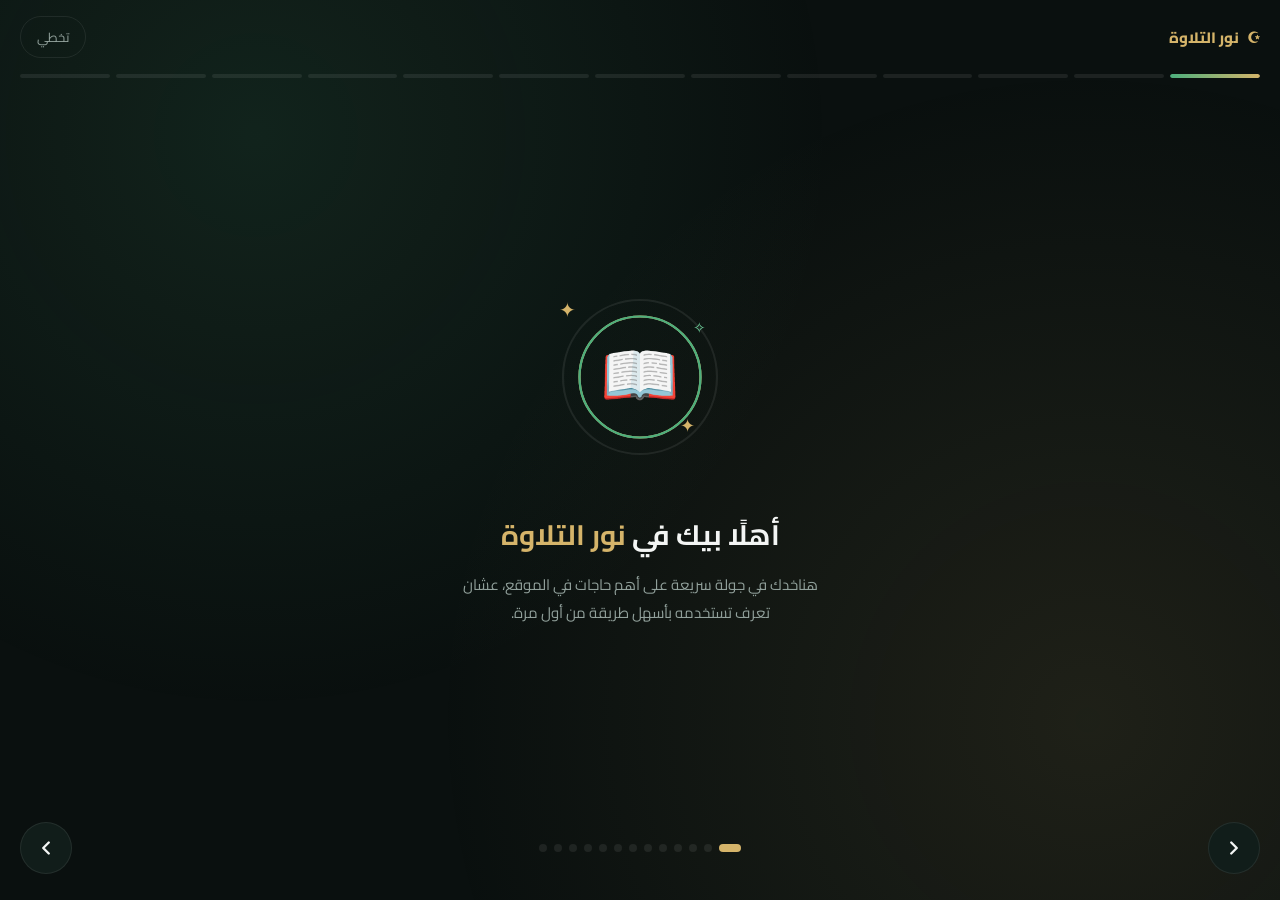
==== commit 3ed804c3: "Add files via upload" ====
--- a/index.html
+++ b/index.html
@@ -92,6 +92,37 @@
     -->
     <link rel="stylesheet" href="features.css">
 
+    <!--
+        ستايلات وضع الصفحات: كل قسم بيتفتح في صفحة لوحده.
+        لازم يفضل بعد style.css و features.css.
+    -->
+    <link rel="stylesheet" href="pages.css">
+
+    <!-- صفحات المصحف (سحب يمين/شمال + علامة السجدة): لازم بعد pages.css -->
+    <link rel="stylesheet" href="mushaf-pager.css">
+
+    <!-- البروفيل وإحصائيات الاستماع -->
+    <link rel="stylesheet" href="profile.css">
+
+    <!-- قوائم السنن والقصص تحت بعض + أذكار السبحة -->
+    <link rel="stylesheet" href="content.css">
+
+    <!-- سؤال ديني عند فتح التطبيق + أسئلتك في البروفيل -->
+    <link rel="stylesheet" href="quiz.css">
+
+    <!-- مقتطفات: فيديوهات دينية قصيرة بتنزل زي الريلز -->
+    <link rel="stylesheet" href="reels.css">
+
+    <!-- مكتبة الأحكام والتجويد (كتب للقراءة والتحميل) -->
+    <link rel="stylesheet" href="books.css">
+
+    <!-- كورس التجويد: دروس بالفيديو وامتحان بعد كل درس -->
+    <link rel="stylesheet" href="tajweed-course.css">
+    <link rel="stylesheet" href="picker-search.css">
+    <link rel="stylesheet" href="tasmee-dock.css">
+    <!-- شاشة يتم التشغيل الآن -->
+    <link rel="stylesheet" href="nowplaying.css">
+
     <!-- تجهيز الاتصال مبكرًا بخادم بث الإذاعة لتقليل تأخير بدء التشغيل -->
     <link rel="preconnect" href="https://n0d.radiojar.com" crossorigin>
     <link rel="dns-prefetch" href="https://n0d.radiojar.com">
@@ -718,345 +749,211 @@
 
                 </div>
 
-                <div class="carousel" id="prophetsCarousel">
-
-                    <button class="carousel-arrow prev" type="button" aria-label="النبي السابق">›</button>
-
-                    <div class="carousel-viewport">
-                        <div class="carousel-track">
-
-                    <div class="carousel-slide">
-<article class="media-card prophet-card">
-                        <div class="prophet-icon">آدم</div>
-                        <div class="media-card-content">
-                            <h3>آدم عليه السلام</h3>
-                            <p>
-                                أول البشر وأبو الأنبياء، خلقه الله وأسكنه الجنة،
-                                ثم تاب عليه وعلّمه طريق الهداية.
-                            </p>
-                        </div>
-                    </article>
-</div>
-
-                    <div class="carousel-slide">
-<article class="media-card prophet-card">
-                        <div class="prophet-icon">إدريس</div>
-                        <div class="media-card-content">
-                            <h3>إدريس عليه السلام</h3>
-                            <p>
-                                نبي صديق، وصفه الله بالصبر والصدق ورفعة المكانة.
-                            </p>
-                        </div>
-                    </article>
-</div>
-
-                    <div class="carousel-slide">
-<article class="media-card prophet-card">
-                        <div class="prophet-icon">نوح</div>
-                        <div class="media-card-content">
-                            <h3>نوح عليه السلام</h3>
-                            <p>
-                                دعا قومه إلى التوحيد زمناً طويلاً،
-                                فأنجاه الله ومن آمن معه في السفينة.
-                            </p>
-                        </div>
-                    </article>
-</div>
-
-                    <div class="carousel-slide">
-<article class="media-card prophet-card">
-                        <div class="prophet-icon">هود</div>
-                        <div class="media-card-content">
-                            <h3>هود عليه السلام</h3>
-                            <p>
-                                أُرسل إلى عاد، ودعاهم إلى عبادة الله وترك الكبر،
-                                فنجاه الله مع المؤمنين.
-                            </p>
-                        </div>
-                    </article>
-</div>
-
-                    <div class="carousel-slide">
-<article class="media-card prophet-card">
-                        <div class="prophet-icon">صالح</div>
-                        <div class="media-card-content">
-                            <h3>صالح عليه السلام</h3>
-                            <p>
-                                أُرسل إلى ثمود، وأيده الله بالناقة آية،
-                                ودعا قومه إلى الإيمان والطاعة.
-                            </p>
-                        </div>
-                    </article>
-</div>
-
-                    <div class="carousel-slide">
-<article class="media-card prophet-card">
-                        <div class="prophet-icon">إبراهيم</div>
-                        <div class="media-card-content">
-                            <h3>إبراهيم عليه السلام</h3>
-                            <p>
-                                خليل الله وإمام الموحدين، حطّم الأصنام،
-                                ورفع قواعد الكعبة مع ابنه إسماعيل.
-                            </p>
-                        </div>
-                    </article>
-</div>
-
-                    <div class="carousel-slide">
-<article class="media-card prophet-card">
-                        <div class="prophet-icon">لوط</div>
-                        <div class="media-card-content">
-                            <h3>لوط عليه السلام</h3>
-                            <p>
-                                دعا قومه إلى الطهارة وترك الفواحش،
-                                فنجاه الله وأهله المؤمنين من العذاب.
-                            </p>
-                        </div>
-                    </article>
-</div>
-
-                    <div class="carousel-slide">
-<article class="media-card prophet-card">
-                        <div class="prophet-icon">إسماعيل</div>
-                        <div class="media-card-content">
-                            <h3>إسماعيل عليه السلام</h3>
-                            <p>
-                                كان صادق الوعد صابراً،
-                                وشارك أباه إبراهيم في بناء الكعبة المشرفة.
-                            </p>
-                        </div>
-                    </article>
-</div>
-
-                    <div class="carousel-slide">
-<article class="media-card prophet-card">
-                        <div class="prophet-icon">إسحاق</div>
-                        <div class="media-card-content">
-                            <h3>إسحاق عليه السلام</h3>
-                            <p>
-                                بشر الله به إبراهيم، وكان نبياً صالحاً
-                                ومن ذريته أنبياء بني إسرائيل.
-                            </p>
-                        </div>
-                    </article>
-</div>
-
-                    <div class="carousel-slide">
-<article class="media-card prophet-card">
-                        <div class="prophet-icon">يعقوب</div>
-                        <div class="media-card-content">
-                            <h3>يعقوب عليه السلام</h3>
-                            <p>
-                                إسرائيل، والد يوسف وإخوته،
-                                عُرف بالصبر الجميل والثقة برحمة الله.
-                            </p>
-                        </div>
-                    </article>
-</div>
-
-                    <div class="carousel-slide">
-<article class="media-card prophet-card">
-                        <div class="prophet-icon">يوسف</div>
-                        <div class="media-card-content">
-                            <h3>يوسف عليه السلام</h3>
-                            <p>
-                                ابتُلي بالحسد والسجن ثم مكّنه الله،
-                                فعفا عن إخوته وكان مثالاً للعفة والصبر.
-                            </p>
-                        </div>
-                    </article>
-</div>
-
-                    <div class="carousel-slide">
-<article class="media-card prophet-card">
-                        <div class="prophet-icon">أيوب</div>
-                        <div class="media-card-content">
-                            <h3>أيوب عليه السلام</h3>
-                            <p>
-                                ضرب أروع الأمثلة في الصبر على البلاء،
-                                فكشف الله ضره وردّ عليه نعمته.
-                            </p>
-                        </div>
-                    </article>
-</div>
-
-                    <div class="carousel-slide">
-<article class="media-card prophet-card">
-                        <div class="prophet-icon">شعيب</div>
-                        <div class="media-card-content">
-                            <h3>شعيب عليه السلام</h3>
-                            <p>
-                                دعا مدين إلى التوحيد والعدل،
-                                ونهاهم عن التطفيف في الميزان والغش في المعاملات.
-                            </p>
-                        </div>
-                    </article>
-</div>
-
-                    <div class="carousel-slide">
-<article class="media-card prophet-card">
-                        <div class="prophet-icon">موسى</div>
-                        <div class="media-card-content">
-                            <h3>موسى عليه السلام</h3>
-                            <p>
-                                كليم الله، أرسله الله إلى فرعون،
-                                وأنقذ به بني إسرائيل وأيده بالآيات البينات.
-                            </p>
-                        </div>
-                    </article>
-</div>
-
-                    <div class="carousel-slide">
-<article class="media-card prophet-card">
-                        <div class="prophet-icon">هارون</div>
-                        <div class="media-card-content">
-                            <h3>هارون عليه السلام</h3>
-                            <p>
-                                أخ موسى ووزيره، أرسله الله معه ليعينه
-                                في دعوة فرعون وقومه إلى الحق.
-                            </p>
-                        </div>
-                    </article>
-</div>
-
-                    <div class="carousel-slide">
-<article class="media-card prophet-card">
-                        <div class="prophet-icon">داود</div>
-                        <div class="media-card-content">
-                            <h3>داود عليه السلام</h3>
-                            <p>
-                                نبي وملك آتاه الله الحكمة والزبور،
-                                وكان كثير العبادة حسن التوبة.
-                            </p>
-                        </div>
-                    </article>
-</div>
-
-                    <div class="carousel-slide">
-<article class="media-card prophet-card">
-                        <div class="prophet-icon">سليمان</div>
-                        <div class="media-card-content">
-                            <h3>سليمان عليه السلام</h3>
-                            <p>
-                                ملك نبي سخّر الله له الريح والجن،
-                                وشكر ربه على نعمه وعدله بين الناس.
-                            </p>
-                        </div>
-                    </article>
-</div>
-
-                    <div class="carousel-slide">
-<article class="media-card prophet-card">
-                        <div class="prophet-icon">إلياس</div>
-                        <div class="media-card-content">
-                            <h3>إلياس عليه السلام</h3>
-                            <p>
-                                دعا قومه إلى عبادة الله وحده وترك عبادة بعل،
-                                وكان من عباد الله الصالحين.
-                            </p>
-                        </div>
-                    </article>
-</div>
-
-                    <div class="carousel-slide">
-<article class="media-card prophet-card">
-                        <div class="prophet-icon">اليسع</div>
-                        <div class="media-card-content">
-                            <h3>اليسع عليه السلام</h3>
-                            <p>
-                                نبي من أنبياء بني إسرائيل،
-                                وصفه الله بأنه من الأخيار الفاضلين.
-                            </p>
-                        </div>
-                    </article>
-</div>
-
-                    <div class="carousel-slide">
-<article class="media-card prophet-card">
-                        <div class="prophet-icon">ذو الكفل</div>
-                        <div class="media-card-content">
-                            <h3>ذو الكفل عليه السلام</h3>
-                            <p>
-                                ذكره الله في الصابرين والأخيار،
-                                وكان مثالاً في الوفاء وتحمل المسؤولية.
-                            </p>
-                        </div>
-                    </article>
-</div>
-
-                    <div class="carousel-slide">
-<article class="media-card prophet-card">
-                        <div class="prophet-icon">يونس</div>
-                        <div class="media-card-content">
-                            <h3>يونس عليه السلام</h3>
-                            <p>
-                                ابتلعه الحوت، فنادى ربه في الظلمات،
-                                فاستجاب الله له ونجاه برحمته.
-                            </p>
-                        </div>
-                    </article>
-</div>
-
-                    <div class="carousel-slide">
-<article class="media-card prophet-card">
-                        <div class="prophet-icon">زكريا</div>
-                        <div class="media-card-content">
-                            <h3>زكريا عليه السلام</h3>
-                            <p>
-                                دعا ربه سراً، فبشره الله بيحيى،
-                                وكان مثالاً في الدعاء والرجاء.
-                            </p>
-                        </div>
-                    </article>
-</div>
-
-                    <div class="carousel-slide">
-<article class="media-card prophet-card">
-                        <div class="prophet-icon">يحيى</div>
-                        <div class="media-card-content">
-                            <h3>يحيى عليه السلام</h3>
-                            <p>
-                                آتاه الله الحكم صبياً، وكان تقياً باراً بوالديه
-                                ولم يكن جباراً عصياً.
-                            </p>
-                        </div>
-                    </article>
-</div>
-
-                    <div class="carousel-slide">
-<article class="media-card prophet-card">
-                        <div class="prophet-icon">عيسى</div>
-                        <div class="media-card-content">
-                            <h3>عيسى عليه السلام</h3>
-                            <p>
-                                كلمة الله إلى مريم، أيده الله بالمعجزات،
-                                ودعا بني إسرائيل إلى عبادة الله.
-                            </p>
-                        </div>
-                    </article>
-</div>
-
-                    <div class="carousel-slide">
-<article class="media-card prophet-card">
-                        <div class="prophet-icon">محمد</div>
-                        <div class="media-card-content">
-                            <h3>محمد صلى الله عليه وسلم</h3>
-                            <p>
-                                خاتم الأنبياء والمرسلين،
-                                أرسله الله رحمة للعالمين وأنزل عليه القرآن الكريم.
-                            </p>
-                        </div>
-                    </article>
-</div>
-
-                        </div>
-                    </div>
-
-                    <button class="carousel-arrow next" type="button" aria-label="النبي التالي">‹</button>
-
-                </div>
-
-                <div class="carousel-dots" id="prophetsDots"></div>
+                <div class="nt-stack-meta">25 نبياً مذكورين في القرآن الكريم، اضغط على أي بطاقة لتقرأ قصته</div>
+
+                <div class="nt-stack" id="prophetsList">
+
+                        <article class="media-card prophet-card">
+                            <div class="prophet-icon">آدم</div>
+                            <div class="media-card-content">
+                                <h3>آدم عليه السلام</h3>
+                                <p>أول البشر وأبو الأنبياء، خلقه الله وأسكنه الجنة، ثم تاب عليه وعلّمه طريق الهداية.</p>
+                            </div>
+                        </article>
+
+                        <article class="media-card prophet-card">
+                            <div class="prophet-icon">إدريس</div>
+                            <div class="media-card-content">
+                                <h3>إدريس عليه السلام</h3>
+                                <p>نبي صديق، وصفه الله بالصبر والصدق ورفعة المكانة.</p>
+                            </div>
+                        </article>
+
+                        <article class="media-card prophet-card">
+                            <div class="prophet-icon">نوح</div>
+                            <div class="media-card-content">
+                                <h3>نوح عليه السلام</h3>
+                                <p>دعا قومه إلى التوحيد زمناً طويلاً، فأنجاه الله ومن آمن معه في السفينة.</p>
+                            </div>
+                        </article>
+
+                        <article class="media-card prophet-card">
+                            <div class="prophet-icon">هود</div>
+                            <div class="media-card-content">
+                                <h3>هود عليه السلام</h3>
+                                <p>أُرسل إلى عاد، ودعاهم إلى عبادة الله وترك الكبر، فنجاه الله مع المؤمنين.</p>
+                            </div>
+                        </article>
+
+                        <article class="media-card prophet-card">
+                            <div class="prophet-icon">صالح</div>
+                            <div class="media-card-content">
+                                <h3>صالح عليه السلام</h3>
+                                <p>أُرسل إلى ثمود، وأيده الله بالناقة آية، ودعا قومه إلى الإيمان والطاعة.</p>
+                            </div>
+                        </article>
+
+                        <article class="media-card prophet-card">
+                            <div class="prophet-icon">إبراهيم</div>
+                            <div class="media-card-content">
+                                <h3>إبراهيم عليه السلام</h3>
+                                <p>خليل الله وإمام الموحدين، حطّم الأصنام، ورفع قواعد الكعبة مع ابنه إسماعيل.</p>
+                            </div>
+                        </article>
+
+                        <article class="media-card prophet-card">
+                            <div class="prophet-icon">لوط</div>
+                            <div class="media-card-content">
+                                <h3>لوط عليه السلام</h3>
+                                <p>دعا قومه إلى الطهارة وترك الفواحش، فنجاه الله وأهله المؤمنين من العذاب.</p>
+                            </div>
+                        </article>
+
+                        <article class="media-card prophet-card">
+                            <div class="prophet-icon">إسماعيل</div>
+                            <div class="media-card-content">
+                                <h3>إسماعيل عليه السلام</h3>
+                                <p>كان صادق الوعد صابراً، وشارك أباه إبراهيم في بناء الكعبة المشرفة.</p>
+                            </div>
+                        </article>
+
+                        <article class="media-card prophet-card">
+                            <div class="prophet-icon">إسحاق</div>
+                            <div class="media-card-content">
+                                <h3>إسحاق عليه السلام</h3>
+                                <p>بشر الله به إبراهيم، وكان نبياً صالحاً ومن ذريته أنبياء بني إسرائيل.</p>
+                            </div>
+                        </article>
+
+                        <article class="media-card prophet-card">
+                            <div class="prophet-icon">يعقوب</div>
+                            <div class="media-card-content">
+                                <h3>يعقوب عليه السلام</h3>
+                                <p>إسرائيل، والد يوسف وإخوته، عُرف بالصبر الجميل والثقة برحمة الله.</p>
+                            </div>
+                        </article>
+
+                        <article class="media-card prophet-card">
+                            <div class="prophet-icon">يوسف</div>
+                            <div class="media-card-content">
+                                <h3>يوسف عليه السلام</h3>
+                                <p>ابتُلي بالحسد والسجن ثم مكّنه الله، فعفا عن إخوته وكان مثالاً للعفة والصبر.</p>
+                            </div>
+                        </article>
+
+                        <article class="media-card prophet-card">
+                            <div class="prophet-icon">أيوب</div>
+                            <div class="media-card-content">
+                                <h3>أيوب عليه السلام</h3>
+                                <p>ضرب أروع الأمثلة في الصبر على البلاء، فكشف الله ضره وردّ عليه نعمته.</p>
+                            </div>
+                        </article>
+
+                        <article class="media-card prophet-card">
+                            <div class="prophet-icon">شعيب</div>
+                            <div class="media-card-content">
+                                <h3>شعيب عليه السلام</h3>
+                                <p>دعا مدين إلى التوحيد والعدل، ونهاهم عن التطفيف في الميزان والغش في المعاملات.</p>
+                            </div>
+                        </article>
+
+                        <article class="media-card prophet-card">
+                            <div class="prophet-icon">موسى</div>
+                            <div class="media-card-content">
+                                <h3>موسى عليه السلام</h3>
+                                <p>كليم الله، أرسله الله إلى فرعون، وأنقذ به بني إسرائيل وأيده بالآيات البينات.</p>
+                            </div>
+                        </article>
+
+                        <article class="media-card prophet-card">
+                            <div class="prophet-icon">هارون</div>
+                            <div class="media-card-content">
+                                <h3>هارون عليه السلام</h3>
+                                <p>أخ موسى ووزيره، أرسله الله معه ليعينه في دعوة فرعون وقومه إلى الحق.</p>
+                            </div>
+                        </article>
+
+                        <article class="media-card prophet-card">
+                            <div class="prophet-icon">داود</div>
+                            <div class="media-card-content">
+                                <h3>داود عليه السلام</h3>
+                                <p>نبي وملك آتاه الله الحكمة والزبور، وكان كثير العبادة حسن التوبة.</p>
+                            </div>
+                        </article>
+
+                        <article class="media-card prophet-card">
+                            <div class="prophet-icon">سليمان</div>
+                            <div class="media-card-content">
+                                <h3>سليمان عليه السلام</h3>
+                                <p>ملك نبي سخّر الله له الريح والجن، وشكر ربه على نعمه وعدله بين الناس.</p>
+                            </div>
+                        </article>
+
+                        <article class="media-card prophet-card">
+                            <div class="prophet-icon">إلياس</div>
+                            <div class="media-card-content">
+                                <h3>إلياس عليه السلام</h3>
+                                <p>دعا قومه إلى عبادة الله وحده وترك عبادة بعل، وكان من عباد الله الصالحين.</p>
+                            </div>
+                        </article>
+
+                        <article class="media-card prophet-card">
+                            <div class="prophet-icon">اليسع</div>
+                            <div class="media-card-content">
+                                <h3>اليسع عليه السلام</h3>
+                                <p>نبي من أنبياء بني إسرائيل، وصفه الله بأنه من الأخيار الفاضلين.</p>
+                            </div>
+                        </article>
+
+                        <article class="media-card prophet-card">
+                            <div class="prophet-icon">ذو الكفل</div>
+                            <div class="media-card-content">
+                                <h3>ذو الكفل عليه السلام</h3>
+                                <p>ذكره الله في الصابرين والأخيار، وكان مثالاً في الوفاء وتحمل المسؤولية.</p>
+                            </div>
+                        </article>
+
+                        <article class="media-card prophet-card">
+                            <div class="prophet-icon">يونس</div>
+                            <div class="media-card-content">
+                                <h3>يونس عليه السلام</h3>
+                                <p>ابتلعه الحوت، فنادى ربه في الظلمات، فاستجاب الله له ونجاه برحمته.</p>
+                            </div>
+                        </article>
+
+                        <article class="media-card prophet-card">
+                            <div class="prophet-icon">زكريا</div>
+                            <div class="media-card-content">
+                                <h3>زكريا عليه السلام</h3>
+                                <p>دعا ربه سراً، فبشره الله بيحيى، وكان مثالاً في الدعاء والرجاء.</p>
+                            </div>
+                        </article>
+
+                        <article class="media-card prophet-card">
+                            <div class="prophet-icon">يحيى</div>
+                            <div class="media-card-content">
+                                <h3>يحيى عليه السلام</h3>
+                                <p>آتاه الله الحكم صبياً، وكان تقياً باراً بوالديه ولم يكن جباراً عصياً.</p>
+                            </div>
+                        </article>
+
+                        <article class="media-card prophet-card">
+                            <div class="prophet-icon">عيسى</div>
+                            <div class="media-card-content">
+                                <h3>عيسى عليه السلام</h3>
+                                <p>كلمة الله إلى مريم، أيده الله بالمعجزات، ودعا بني إسرائيل إلى عبادة الله.</p>
+                            </div>
+                        </article>
+
+                        <article class="media-card prophet-card">
+                            <div class="prophet-icon">محمد</div>
+                            <div class="media-card-content">
+                                <h3>محمد صلى الله عليه وسلم</h3>
+                                <p>خاتم الأنبياء والمرسلين، أرسله الله رحمة للعالمين وأنزل عليه القرآن الكريم.</p>
+                            </div>
+                        </article>
+
+                </div>
 
             </div>
 
@@ -1089,263 +986,451 @@
 
                 </div>
 
-                <div class="carousel" id="sunnahCarousel">
-
-                    <button class="carousel-arrow prev" type="button" aria-label="السنة السابقة">›</button>
-
-                    <div class="carousel-viewport">
-                        <div class="carousel-track">
-
-                    <div class="carousel-slide">
-<article class="media-card sunnah-card">
-                        <div class="sunnah-icon">🕋</div>
-                        <div class="media-card-content">
-                            <h3>السواك</h3>
-                            <p>
-                                كان صلى الله عليه وسلم يستاك عند كل وضوء وعند الاستيقاظ من النوم،
-                                وقال: "السواك مطهرة للفم مرضاة للرب".
-                            </p>
-                        </div>
-                    </article>
-</div>
-
-                    <div class="carousel-slide">
-<article class="media-card sunnah-card">
-                        <div class="sunnah-icon">🤲</div>
-                        <div class="media-card-content">
-                            <h3>البدء باليمين</h3>
-                            <p>
-                                كان يحب التيمن في كل شأنه: في لبسه ونعله وطهوره،
-                                وفي الأكل والشرب والمصافحة.
-                            </p>
-                        </div>
-                    </article>
-</div>
-
-                    <div class="carousel-slide">
-<article class="media-card sunnah-card">
-                        <div class="sunnah-icon">🍽️</div>
-                        <div class="media-card-content">
-                            <h3>التسمية والأكل باليمين</h3>
-                            <p>
-                                كان يعلّم: "سمِّ الله، وكُل بيمينك، وكُل مما يليك"،
-                                وكان لا يعيب طعامًا قط.
-                            </p>
-                        </div>
-                    </article>
-</div>
-
-                    <div class="carousel-slide">
-<article class="media-card sunnah-card">
-                        <div class="sunnah-icon">🚪</div>
-                        <div class="media-card-content">
-                            <h3>دعاء دخول المنزل والخروج منه</h3>
-                            <p>
-                                عند الدخول: "بسم الله ولجنا وبسم الله خرجنا، وعلى ربنا توكلنا"،
-                                وعند الخروج: "بسم الله، توكلت على الله".
-                            </p>
-                        </div>
-                    </article>
-</div>
-
-                    <div class="carousel-slide">
-<article class="media-card sunnah-card">
-                        <div class="sunnah-icon">🕌</div>
-                        <div class="media-card-content">
-                            <h3>الرِّفق بتقديم الرجل اليمنى للمسجد</h3>
-                            <p>
-                                كان يقدّم رجله اليمنى عند دخول المسجد ويقول: "اللهم افتح لي أبواب رحمتك"،
-                                واليسرى عند الخروج ويقول: "اللهم إني أسألك من فضلك".
-                            </p>
-                        </div>
-                    </article>
-</div>
-
-                    <div class="carousel-slide">
-<article class="media-card sunnah-card">
-                        <div class="sunnah-icon">🌙</div>
-                        <div class="media-card-content">
-                            <h3>النوم على الجانب الأيمن</h3>
-                            <p>
-                                كان ينام على شقه الأيمن ويضع يده تحت خده،
-                                ويقول: "باسمك ربي وضعت جنبي، وبك أرفعه".
-                            </p>
-                        </div>
-                    </article>
-</div>
-
-                    <div class="carousel-slide">
-<article class="media-card sunnah-card">
-                        <div class="sunnah-icon">🤧</div>
-                        <div class="media-card-content">
-                            <h3>تشميت العاطس</h3>
-                            <p>
-                                إذا عطس أحدهم وحمد الله، كان يقول له: "يرحمك الله"،
-                                فيرد العاطس: "يهديكم الله ويصلح بالكم".
-                            </p>
-                        </div>
-                    </article>
-</div>
-
-                    <div class="carousel-slide">
-<article class="media-card sunnah-card">
-                        <div class="sunnah-icon">☀️</div>
-                        <div class="media-card-content">
-                            <h3>إفشاء السلام</h3>
-                            <p>
-                                كان يوصي: "أفشوا السلام بينكم"، ويلقيه على من يعرف ومن لا يعرف،
-                                وكان يبدأ الصغير الكبير، والراكب الماشي.
-                            </p>
-                        </div>
-                    </article>
-</div>
-
-                    <div class="carousel-slide">
-<article class="media-card sunnah-card">
-                        <div class="sunnah-icon">😊</div>
-                        <div class="media-card-content">
-                            <h3>التبسم</h3>
-                            <p>
-                                قال جرير بن عبد الله: "ما حجبني رسول الله ﷺ منذ أسلمت،
-                                ولا رآني إلا تبسّم في وجهي".
-                            </p>
-                        </div>
-                    </article>
-</div>
-
-                    <div class="carousel-slide">
-<article class="media-card sunnah-card">
-                        <div class="sunnah-icon">🌳</div>
-                        <div class="media-card-content">
-                            <h3>الصدقة الجارية والغرس</h3>
-                            <p>
-                                قال: "ما من مسلم يغرس غرسًا أو يزرع زرعًا، فيأكل منه طير أو إنسان أو بهيمة
-                                إلا كان له به صدقة".
-                            </p>
-                        </div>
-                    </article>
-</div>
-
-                    <div class="carousel-slide">
-<article class="media-card sunnah-card">
-                        <div class="sunnah-icon">🚶</div>
-                        <div class="media-card-content">
-                            <h3>إماطة الأذى عن الطريق</h3>
-                            <p>
-                                قال: "لقد رأيت رجلًا يتقلب في الجنة في شجرة قطعها من ظهر الطريق كانت تؤذي الناس".
-                            </p>
-                        </div>
-                    </article>
-</div>
-
-                    <div class="carousel-slide">
-<article class="media-card sunnah-card">
-                        <div class="sunnah-icon">🧴</div>
-                        <div class="media-card-content">
-                            <h3>الطيب وحسن الهيئة</h3>
-                            <p>
-                                كان يحب الطيب ولا يرده إذا أُهدي له،
-                                وكان يهتم بنظافة ثوبه وهيئته عند لقاء الناس.
-                            </p>
-                        </div>
-                    </article>
-</div>
-
-                    <div class="carousel-slide">
-<article class="media-card sunnah-card">
-                        <div class="sunnah-icon">🍯</div>
-                        <div class="media-card-content">
-                            <h3>عدم الإسراف في الطعام</h3>
-                            <p>
-                                قال: "ما ملأ آدميٌّ وعاءً شرًّا من بطن، بحسب ابن آدم أُكلاتٌ يُقمن صلبه".
-                            </p>
-                        </div>
-                    </article>
-</div>
-
-                    <div class="carousel-slide">
-<article class="media-card sunnah-card">
-                        <div class="sunnah-icon">👪</div>
-                        <div class="media-card-content">
-                            <h3>صلة الرحم وبر الوالدين</h3>
-                            <p>
-                                قال: "من أحب أن يُبسط له في رزقه، ويُنسأ له في أثره، فليصل رحمه".
-                            </p>
-                        </div>
-                    </article>
-</div>
-
-                    <div class="carousel-slide">
-<article class="media-card sunnah-card">
-                        <div class="sunnah-icon">🕋</div>
-                        <div class="media-card-content">
-                            <h3>صيام الاثنين والخميس</h3>
-                            <p>
-                                كان يتحرى صيام الاثنين والخميس، وقال:
-                                "تُعرض الأعمال يوم الاثنين والخميس، فأحب أن يُعرض عملي وأنا صائم".
-                            </p>
-                        </div>
-                    </article>
-</div>
-
-                    <div class="carousel-slide">
-<article class="media-card sunnah-card">
-                        <div class="sunnah-icon">🌅</div>
-                        <div class="media-card-content">
-                            <h3>الوتر قبل النوم</h3>
-                            <p>
-                                كان يوصي: "أوتروا قبل أن تصبحوا"، وأوصى بألا ينام أحد إلا وقد أوتر.
-                            </p>
-                        </div>
-                    </article>
-</div>
-
-                    <div class="carousel-slide">
-<article class="media-card sunnah-card">
-                        <div class="sunnah-icon">💧</div>
-                        <div class="media-card-content">
-                            <h3>الشرب على ثلاث دفعات جالسًا</h3>
-                            <p>
-                                كان يتنفس خارج الإناء ثلاث مرات عند الشرب، ونهى عن الشرب واقفًا،
-                                وقال: "هو أهنأ وأمرأ".
-                            </p>
-                        </div>
-                    </article>
-</div>
-
-                    <div class="carousel-slide">
-<article class="media-card sunnah-card">
-                        <div class="sunnah-icon">🕰️</div>
-                        <div class="media-card-content">
-                            <h3>الوضوء قبل النوم</h3>
-                            <p>
-                                كان يوصي: "إذا أتيت مضجعك فتوضأ وضوءك للصلاة، ثم اضطجع على شقك الأيمن".
-                            </p>
-                        </div>
-                    </article>
-</div>
-
-                    <div class="carousel-slide">
-<article class="media-card sunnah-card">
-                        <div class="sunnah-icon">🙏</div>
-                        <div class="media-card-content">
-                            <h3>الدعاء عند لبس الثوب الجديد</h3>
-                            <p>
-                                كان يقول: "اللهم لك الحمد أنت كسوتنيه، أسألك من خيره وخير ما صُنع له،
-                                وأعوذ بك من شره وشر ما صُنع له".
-                            </p>
-                        </div>
-                    </article>
-</div>
-
-                        </div>
-                    </div>
-
-                    <button class="carousel-arrow next" type="button" aria-label="السنة التالية">‹</button>
-
-                </div>
-
-                <div class="carousel-dots" id="sunnahDots"></div>
+                <div class="nt-stack-meta">53 سنة مقسّمة على 8 أقسام، كل سنة في بطاقة لوحدها</div>
+
+                <div class="nt-stack" id="sunnahList">
+
+                    <h3 class="nt-stack-group">🕌 الصلاة والمسجد <span>11</span></h3>
+
+                    <article class="media-card sunnah-card">
+                            <div class="sunnah-icon">🕌</div>
+                            <div class="media-card-content">
+                                <h3>الرِّفق بتقديم الرجل اليمنى للمسجد</h3>
+                                <p>كان يقدّم رجله اليمنى عند دخول المسجد ويقول: "اللهم افتح لي أبواب رحمتك"، واليسرى عند الخروج ويقول: "اللهم إني أسألك من فضلك".</p>
+                            </div>
+                        </article>
+
+                    <article class="media-card sunnah-card">
+                            <div class="sunnah-icon">🌅</div>
+                            <div class="media-card-content">
+                                <h3>الوتر قبل النوم</h3>
+                                <p>كان يوصي: "أوتروا قبل أن تصبحوا"، وأوصى بألا ينام أحد إلا وقد أوتر.</p>
+                            </div>
+                        </article>
+
+                    <article class="media-card sunnah-card">
+                            <div class="sunnah-icon">📢</div>
+                            <div class="media-card-content">
+                                <h3>إجابة المؤذن</h3>
+                                <p>قال ﷺ: "إذا سمعتم المؤذن فقولوا مثل ما يقول، ثم صلّوا عليّ". فيردّد السامع كلمات الأذان خلف المؤذن، ثم يصلّي على النبي ﷺ ويسأل الله له الوسيلة. (رواه مسلم)</p>
+                            </div>
+                        </article>
+
+                    <article class="media-card sunnah-card">
+                            <div class="sunnah-icon">🤲</div>
+                            <div class="media-card-content">
+                                <h3>الدعاء بين الأذان والإقامة</h3>
+                                <p>قال ﷺ: "الدعاء لا يُردّ بين الأذان والإقامة"، فاغتنم هذا الوقت بما شئت من الدعاء. (رواه أبو داود والترمذي)</p>
+                            </div>
+                        </article>
+
+                    <article class="media-card sunnah-card">
+                            <div class="sunnah-icon">🕌</div>
+                            <div class="media-card-content">
+                                <h3>تحية المسجد</h3>
+                                <p>قال ﷺ: "إذا دخل أحدكم المسجد فلا يجلس حتى يصلّي ركعتين". (متفق عليه)</p>
+                            </div>
+                        </article>
+
+                    <article class="media-card sunnah-card">
+                            <div class="sunnah-icon">👥</div>
+                            <div class="media-card-content">
+                                <h3>صلاة الجماعة</h3>
+                                <p>قال ﷺ: "صلاة الجماعة تفضُل صلاة الفذّ بسبعٍ وعشرين درجة". (متفق عليه)</p>
+                            </div>
+                        </article>
+
+                    <article class="media-card sunnah-card">
+                            <div class="sunnah-icon">🌅</div>
+                            <div class="media-card-content">
+                                <h3>سنة الفجر</h3>
+                                <p>قال ﷺ: "ركعتا الفجر خير من الدنيا وما فيها". (رواه مسلم)</p>
+                            </div>
+                        </article>
+
+                    <article class="media-card sunnah-card">
+                            <div class="sunnah-icon">🏠</div>
+                            <div class="media-card-content">
+                                <h3>السنن الرواتب</h3>
+                                <p>قال ﷺ: "من صلّى اثنتي عشرة ركعة في يوم وليلة بُني له بهنّ بيت في الجنة". (رواه مسلم)</p>
+                            </div>
+                        </article>
+
+                    <article class="media-card sunnah-card">
+                            <div class="sunnah-icon">☀️</div>
+                            <div class="media-card-content">
+                                <h3>صلاة الضحى</h3>
+                                <p>قال ﷺ: "يُصبح على كل سُلامى من أحدكم صدقة"، وذكر أنه "يُجزئ من ذلك ركعتان يركعهما من الضحى". (رواه مسلم)</p>
+                            </div>
+                        </article>
+
+                    <article class="media-card sunnah-card">
+                            <div class="sunnah-icon">🌙</div>
+                            <div class="media-card-content">
+                                <h3>قيام الليل</h3>
+                                <p>قال ﷺ: "أفضل الصلاة بعد الفريضة صلاة الليل". (رواه مسلم)</p>
+                            </div>
+                        </article>
+
+                    <article class="media-card sunnah-card">
+                            <div class="sunnah-icon">📖</div>
+                            <div class="media-card-content">
+                                <h3>آية الكرسي بعد الصلاة</h3>
+                                <p>قال ﷺ: "من قرأ آية الكرسي دبر كل صلاة مكتوبة لم يمنعه من دخول الجنة إلا أن يموت". (رواه النسائي)</p>
+                            </div>
+                        </article>
+
+                    <h3 class="nt-stack-group">🌟 يوم الجمعة <span>3</span></h3>
+
+                    <article class="media-card sunnah-card">
+                            <div class="sunnah-icon">🚿</div>
+                            <div class="media-card-content">
+                                <h3>الاغتسال والتطيّب للجمعة</h3>
+                                <p>حثّ ﷺ على الاغتسال يوم الجمعة والتطيّب ولبس أحسن الثياب والتبكير إلى المسجد، وبيّن عِظم أجر من بكّر. (متفق عليه)</p>
+                            </div>
+                        </article>
+
+                    <article class="media-card sunnah-card">
+                            <div class="sunnah-icon">📜</div>
+                            <div class="media-card-content">
+                                <h3>قراءة سورة الكهف</h3>
+                                <p>قال ﷺ: "من قرأ سورة الكهف يوم الجمعة أضاء له من النور ما بين الجمعتين". (رواه الحاكم والبيهقي)</p>
+                            </div>
+                        </article>
+
+                    <article class="media-card sunnah-card">
+                            <div class="sunnah-icon">💚</div>
+                            <div class="media-card-content">
+                                <h3>الإكثار من الصلاة على النبي ﷺ</h3>
+                                <p>قال ﷺ: "أكثروا عليّ من الصلاة يوم الجمعة، فإن صلاتكم معروضة عليّ". (رواه أبو داود)</p>
+                            </div>
+                        </article>
+
+                    <h3 class="nt-stack-group">💧 الطهارة والنظافة <span>6</span></h3>
+
+                    <article class="media-card sunnah-card">
+                            <div class="sunnah-icon">🕋</div>
+                            <div class="media-card-content">
+                                <h3>السواك</h3>
+                                <p>كان صلى الله عليه وسلم يستاك عند كل وضوء وعند الاستيقاظ من النوم، وقال: "السواك مطهرة للفم مرضاة للرب".</p>
+                            </div>
+                        </article>
+
+                    <article class="media-card sunnah-card">
+                            <div class="sunnah-icon">🧴</div>
+                            <div class="media-card-content">
+                                <h3>الطيب وحسن الهيئة</h3>
+                                <p>كان يحب الطيب ولا يرده إذا أُهدي له، وكان يهتم بنظافة ثوبه وهيئته عند لقاء الناس.</p>
+                            </div>
+                        </article>
+
+                    <article class="media-card sunnah-card">
+                            <div class="sunnah-icon">🕰️</div>
+                            <div class="media-card-content">
+                                <h3>الوضوء قبل النوم</h3>
+                                <p>كان يوصي: "إذا أتيت مضجعك فتوضأ وضوءك للصلاة، ثم اضطجع على شقك الأيمن".</p>
+                            </div>
+                        </article>
+
+                    <article class="media-card sunnah-card">
+                            <div class="sunnah-icon">💧</div>
+                            <div class="media-card-content">
+                                <h3>إسباغ الوضوء</h3>
+                                <p>قال ﷺ: "ألا أدلّكم على ما يمحو الله به الخطايا ويرفع به الدرجات؟" وذكر منها: "إسباغ الوضوء على المكاره". (رواه مسلم)</p>
+                            </div>
+                        </article>
+
+                    <article class="media-card sunnah-card">
+                            <div class="sunnah-icon">🌟</div>
+                            <div class="media-card-content">
+                                <h3>الشهادتان بعد الوضوء</h3>
+                                <p>قال ﷺ: "ما منكم من أحد يتوضأ فيُسبغ الوضوء ثم يقول: أشهد أن لا إله إلا الله وأن محمدًا عبده ورسوله، إلا فُتحت له أبواب الجنة الثمانية يدخل من أيّها شاء". (رواه مسلم)</p>
+                            </div>
+                        </article>
+
+                    <article class="media-card sunnah-card">
+                            <div class="sunnah-icon">✂️</div>
+                            <div class="media-card-content">
+                                <h3>سنن الفطرة</h3>
+                                <p>قال ﷺ: "الفطرة خمس: الختان، والاستحداد، وقص الشارب، وتقليم الأظفار، ونتف الإبط". (متفق عليه)</p>
+                            </div>
+                        </article>
+
+                    <h3 class="nt-stack-group">🍽️ الطعام والشراب <span>5</span></h3>
+
+                    <article class="media-card sunnah-card">
+                            <div class="sunnah-icon">🍽️</div>
+                            <div class="media-card-content">
+                                <h3>التسمية والأكل باليمين</h3>
+                                <p>كان يعلّم: "سمِّ الله، وكُل بيمينك، وكُل مما يليك"، وكان لا يعيب طعامًا قط.</p>
+                            </div>
+                        </article>
+
+                    <article class="media-card sunnah-card">
+                            <div class="sunnah-icon">🍯</div>
+                            <div class="media-card-content">
+                                <h3>عدم الإسراف في الطعام</h3>
+                                <p>قال: "ما ملأ آدميٌّ وعاءً شرًّا من بطن، بحسب ابن آدم أُكلاتٌ يُقمن صلبه".</p>
+                            </div>
+                        </article>
+
+                    <article class="media-card sunnah-card">
+                            <div class="sunnah-icon">💧</div>
+                            <div class="media-card-content">
+                                <h3>الشرب على ثلاث دفعات جالسًا</h3>
+                                <p>كان يتنفس خارج الإناء ثلاث مرات عند الشرب، ونهى عن الشرب واقفًا، وقال: "هو أهنأ وأمرأ".</p>
+                            </div>
+                        </article>
+
+                    <article class="media-card sunnah-card">
+                            <div class="sunnah-icon">✋</div>
+                            <div class="media-card-content">
+                                <h3>الأكل بثلاثة أصابع</h3>
+                                <p>كان ﷺ يأكل بثلاث أصابع، فإذا فرغ لعقها. (رواه مسلم)</p>
+                            </div>
+                        </article>
+
+                    <article class="media-card sunnah-card">
+                            <div class="sunnah-icon">🍲</div>
+                            <div class="media-card-content">
+                                <h3>الحمد بعد الطعام</h3>
+                                <p>قال ﷺ: "إن الله ليرضى عن العبد أن يأكل الأكلة فيحمده عليها، أو يشرب الشربة فيحمده عليها". (رواه مسلم)</p>
+                            </div>
+                        </article>
+
+                    <h3 class="nt-stack-group">🌙 الصيام <span>4</span></h3>
+
+                    <article class="media-card sunnah-card">
+                            <div class="sunnah-icon">🕋</div>
+                            <div class="media-card-content">
+                                <h3>صيام الاثنين والخميس</h3>
+                                <p>كان يتحرى صيام الاثنين والخميس، وقال: "تُعرض الأعمال يوم الاثنين والخميس، فأحب أن يُعرض عملي وأنا صائم".</p>
+                            </div>
+                        </article>
+
+                    <article class="media-card sunnah-card">
+                            <div class="sunnah-icon">📅</div>
+                            <div class="media-card-content">
+                                <h3>صيام الأيام البيض</h3>
+                                <p>أوصى ﷺ بصيام ثلاثة أيام من كل شهر وجعلها كصيام الدهر، ويُستحب أن تكون الثالث عشر والرابع عشر والخامس عشر من الشهر الهجري. (متفق عليه)</p>
+                            </div>
+                        </article>
+
+                    <article class="media-card sunnah-card">
+                            <div class="sunnah-icon">🌌</div>
+                            <div class="media-card-content">
+                                <h3>السحور</h3>
+                                <p>قال ﷺ: "تسحّروا فإن في السحور بركة". (متفق عليه)</p>
+                            </div>
+                        </article>
+
+                    <article class="media-card sunnah-card">
+                            <div class="sunnah-icon">🌴</div>
+                            <div class="media-card-content">
+                                <h3>تعجيل الفطر</h3>
+                                <p>قال ﷺ: "لا يزال الناس بخير ما عجّلوا الفطر"، وكان يفطر على رُطَبات، فإن لم يجد فتمرات، فإن لم يجد حسا حسوات من ماء. (رواه البخاري ومسلم وأبو داود)</p>
+                            </div>
+                        </article>
+
+                    <h3 class="nt-stack-group">🏠 البيت واليوم والسفر <span>7</span></h3>
+
+                    <article class="media-card sunnah-card">
+                            <div class="sunnah-icon">🤲</div>
+                            <div class="media-card-content">
+                                <h3>البدء باليمين</h3>
+                                <p>كان يحب التيمن في كل شأنه: في لبسه ونعله وطهوره، وفي الأكل والشرب والمصافحة.</p>
+                            </div>
+                        </article>
+
+                    <article class="media-card sunnah-card">
+                            <div class="sunnah-icon">🚪</div>
+                            <div class="media-card-content">
+                                <h3>دعاء دخول المنزل والخروج منه</h3>
+                                <p>عند الدخول: "بسم الله ولجنا وبسم الله خرجنا، وعلى ربنا توكلنا"، وعند الخروج: "بسم الله، توكلت على الله".</p>
+                            </div>
+                        </article>
+
+                    <article class="media-card sunnah-card">
+                            <div class="sunnah-icon">🌙</div>
+                            <div class="media-card-content">
+                                <h3>النوم على الجانب الأيمن</h3>
+                                <p>كان ينام على شقه الأيمن ويضع يده تحت خده، ويقول: "باسمك ربي وضعت جنبي، وبك أرفعه".</p>
+                            </div>
+                        </article>
+
+                    <article class="media-card sunnah-card">
+                            <div class="sunnah-icon">🙏</div>
+                            <div class="media-card-content">
+                                <h3>الدعاء عند لبس الثوب الجديد</h3>
+                                <p>كان يقول: "اللهم لك الحمد أنت كسوتنيه، أسألك من خيره وخير ما صُنع له، وأعوذ بك من شره وشر ما صُنع له".</p>
+                            </div>
+                        </article>
+
+                    <article class="media-card sunnah-card">
+                            <div class="sunnah-icon">🚪</div>
+                            <div class="media-card-content">
+                                <h3>الاستئذان ثلاثًا</h3>
+                                <p>قال ﷺ: "الاستئذان ثلاث، فإن أُذن لك وإلا فارجع". (متفق عليه)</p>
+                            </div>
+                        </article>
+
+                    <article class="media-card sunnah-card">
+                            <div class="sunnah-icon">🚗</div>
+                            <div class="media-card-content">
+                                <h3>دعاء الركوب والسفر</h3>
+                                <p>كان ﷺ إذا استوى على راحلته خارجًا إلى سفر كبّر ثلاثًا ثم قال: "سبحان الذي سخّر لنا هذا وما كنّا له مُقرنين، وإنا إلى ربنا لمنقلبون". (رواه مسلم)</p>
+                            </div>
+                        </article>
+
+                    <article class="media-card sunnah-card">
+                            <div class="sunnah-icon">🧭</div>
+                            <div class="media-card-content">
+                                <h3>صلاة الاستخارة</h3>
+                                <p>كان ﷺ يعلّم أصحابه الاستخارة في الأمور كلها كما يعلّمهم السورة من القرآن: ركعتان من غير الفريضة ثم الدعاء المأثور. (رواه البخاري)</p>
+                            </div>
+                        </article>
+
+                    <h3 class="nt-stack-group">🤝 الأخلاق والمعاملات <span>15</span></h3>
+
+                    <article class="media-card sunnah-card">
+                            <div class="sunnah-icon">🤧</div>
+                            <div class="media-card-content">
+                                <h3>تشميت العاطس</h3>
+                                <p>إذا عطس أحدهم وحمد الله، كان يقول له: "يرحمك الله"، فيرد العاطس: "يهديكم الله ويصلح بالكم".</p>
+                            </div>
+                        </article>
+
+                    <article class="media-card sunnah-card">
+                            <div class="sunnah-icon">☀️</div>
+                            <div class="media-card-content">
+                                <h3>إفشاء السلام</h3>
+                                <p>كان يوصي: "أفشوا السلام بينكم"، ويلقيه على من يعرف ومن لا يعرف، وكان يبدأ الصغير الكبير، والراكب الماشي.</p>
+                            </div>
+                        </article>
+
+                    <article class="media-card sunnah-card">
+                            <div class="sunnah-icon">😊</div>
+                            <div class="media-card-content">
+                                <h3>التبسم</h3>
+                                <p>قال جرير بن عبد الله: "ما حجبني رسول الله ﷺ منذ أسلمت، ولا رآني إلا تبسّم في وجهي".</p>
+                            </div>
+                        </article>
+
+                    <article class="media-card sunnah-card">
+                            <div class="sunnah-icon">🌳</div>
+                            <div class="media-card-content">
+                                <h3>الصدقة الجارية والغرس</h3>
+                                <p>قال: "ما من مسلم يغرس غرسًا أو يزرع زرعًا، فيأكل منه طير أو إنسان أو بهيمة إلا كان له به صدقة".</p>
+                            </div>
+                        </article>
+
+                    <article class="media-card sunnah-card">
+                            <div class="sunnah-icon">🚶</div>
+                            <div class="media-card-content">
+                                <h3>إماطة الأذى عن الطريق</h3>
+                                <p>قال: "لقد رأيت رجلًا يتقلب في الجنة في شجرة قطعها من ظهر الطريق كانت تؤذي الناس".</p>
+                            </div>
+                        </article>
+
+                    <article class="media-card sunnah-card">
+                            <div class="sunnah-icon">👪</div>
+                            <div class="media-card-content">
+                                <h3>صلة الرحم وبر الوالدين</h3>
+                                <p>قال: "من أحب أن يُبسط له في رزقه، ويُنسأ له في أثره، فليصل رحمه".</p>
+                            </div>
+                        </article>
+
+                    <article class="media-card sunnah-card">
+                            <div class="sunnah-icon">💬</div>
+                            <div class="media-card-content">
+                                <h3>الكلمة الطيبة</h3>
+                                <p>قال ﷺ: "والكلمة الطيبة صدقة". (متفق عليه)</p>
+                            </div>
+                        </article>
+
+                    <article class="media-card sunnah-card">
+                            <div class="sunnah-icon">🏥</div>
+                            <div class="media-card-content">
+                                <h3>عيادة المريض</h3>
+                                <p>قال ﷺ: "حقّ المسلم على المسلم ستّ"، وذكر منها: "وإذا مرض فعُده". (رواه مسلم)</p>
+                            </div>
+                        </article>
+
+                    <article class="media-card sunnah-card">
+                            <div class="sunnah-icon">🍞</div>
+                            <div class="media-card-content">
+                                <h3>إطعام الطعام</h3>
+                                <p>سأله رجل: أيّ الإسلام خير؟ فقال: "تُطعم الطعام، وتقرأ السلام على من عرفت ومن لم تعرف". (متفق عليه)</p>
+                            </div>
+                        </article>
+
+                    <article class="media-card sunnah-card">
+                            <div class="sunnah-icon">🎁</div>
+                            <div class="media-card-content">
+                                <h3>التهادي</h3>
+                                <p>قال ﷺ: "تهادوا تحابّوا". (رواه البخاري في الأدب المفرد)</p>
+                            </div>
+                        </article>
+
+                    <article class="media-card sunnah-card">
+                            <div class="sunnah-icon">🤝</div>
+                            <div class="media-card-content">
+                                <h3>الدعاء للأخ بظهر الغيب</h3>
+                                <p>قال ﷺ: "دعوة المرء المسلم لأخيه بظهر الغيب مستجابة، عند رأسه مَلَك مُوكَّل، كلما دعا لأخيه بخير قال الملك: آمين، ولك بمثل". (رواه مسلم)</p>
+                            </div>
+                        </article>
+
+                    <article class="media-card sunnah-card">
+                            <div class="sunnah-icon">🌿</div>
+                            <div class="media-card-content">
+                                <h3>الرفق</h3>
+                                <p>قال ﷺ: "إن الله رفيق يحب الرفق في الأمر كله". (متفق عليه)</p>
+                            </div>
+                        </article>
+
+                    <article class="media-card sunnah-card">
+                            <div class="sunnah-icon">✨</div>
+                            <div class="media-card-content">
+                                <h3>حسن الخلق</h3>
+                                <p>قال ﷺ: "ما من شيء أثقل في ميزان المؤمن يوم القيامة من خُلُق حسن". (رواه أبو داود والترمذي)</p>
+                            </div>
+                        </article>
+
+                    <article class="media-card sunnah-card">
+                            <div class="sunnah-icon">🤐</div>
+                            <div class="media-card-content">
+                                <h3>حفظ اللسان</h3>
+                                <p>قال ﷺ: "من كان يؤمن بالله واليوم الآخر فليقل خيرًا أو ليصمت". (متفق عليه)</p>
+                            </div>
+                        </article>
+
+                    <article class="media-card sunnah-card">
+                            <div class="sunnah-icon">😌</div>
+                            <div class="media-card-content">
+                                <h3>ترك الغضب</h3>
+                                <p>جاءه رجل فقال: أوصني، فقال: "لا تغضب"، وكرّرها مرارًا. (رواه البخاري)</p>
+                            </div>
+                        </article>
+
+                    <h3 class="nt-stack-group">📿 الذكر والاستغفار <span>2</span></h3>
+
+                    <article class="media-card sunnah-card">
+                            <div class="sunnah-icon">🕊️</div>
+                            <div class="media-card-content">
+                                <h3>الاستغفار</h3>
+                                <p>قال ﷺ: "يا أيها الناس توبوا إلى الله، فإني أتوب في اليوم إليه مائة مرة". (رواه مسلم)</p>
+                            </div>
+                        </article>
+
+                    <article class="media-card sunnah-card">
+                            <div class="sunnah-icon">🔔</div>
+                            <div class="media-card-content">
+                                <h3>كفارة المجلس</h3>
+                                <p>من جلس مجلسًا فكثر فيه لغطه، فقال قبل أن يقوم: "سبحانك اللهم وبحمدك، أشهد أن لا إله إلا أنت، أستغفرك وأتوب إليك" غُفر له ما كان في مجلسه ذلك. (رواه الترمذي وأبو داود)</p>
+                            </div>
+                        </article>
+
+                </div>
 
             </div>
 
@@ -1933,6 +2018,14 @@
                     title="تكرار الآية الحالية"
                     aria-pressed="false">
                     🔁
+                </button>
+
+                <button
+                    id="playModeBtn"
+                    class="play-mode-btn"
+                    title="تشغيل القائمة بالترتيب"
+                    aria-pressed="false">
+                    📋
                 </button>
 
                 <button
@@ -2134,6 +2227,44 @@
     -->
     <script src="features.js"></script>
 
+    <!-- تثبيت تشغيل الصوت في الخلفية وعند قفل الموبايل (إضافي، بعد features.js) -->
+    <script src="background-audio.js"></script>
+
+    <!--
+        راوتر الصفحات: بيحوّل الأقسام لصفحات مستقلة، وبيبني
+        شبكة المميزات في الرئيسية، وبيحط الأدوات في النافبار.
+        لازم تفضل آخر ملف خالص.
+    -->
+    <script src="pages.js"></script>
+
+    <!-- تقسيم المصاحف لصفحات: بيراقب أي مصحف جديد، فمفيش مشكلة في الترتيب -->
+    <script src="mushaf-pager.js"></script>
+
+    <!-- البروفيل (الاسم والصورة + إحصائيات الاستماع): بعد pages.js -->
+    <script src="profile.js"></script>
+
+    <!-- الأسئلة الدينية: لازم بعد profile.js -->
+    <script src="quiz-data.js"></script>
+    <script src="quiz-data-2.js"></script>
+    <script src="quiz-data-3.js"></script>
+    <script src="quiz.js"></script>
+    <script src="quiz-test.js"></script>
+
+    <!-- مقتطفات (الريلز): بعد pages.js عشان الراوتر يعرفها -->
+    <script src="reels-data.js"></script>
+    <script src="reels.js"></script>
+
+    <!-- مكتبة الكتب: بعد pages.js عشان الراوتر يعرفها -->
+    <script src="books-data.js"></script>
+    <script src="books.js"></script>
+
+    <!-- كورس التجويد: البيانات الأول وبعدها المنطق -->
+    <script src="tajweed-course-data.js"></script>
+    <script src="tajweed-course.js"></script>
+    <script src="picker-search.js"></script>
+    <script src="tasmee-dock.js"></script>
+    <script src="nowplaying.js"></script>
+
 </body>
 
 </html>
--- a/features.css
+++ b/features.css
@@ -470,6 +470,156 @@
 
 
 /* ---------------------------------------------------------
+   التسميع الذكي: عرض الآية بعد التأكد منها + تظليل الأحكام
+--------------------------------------------------------- */
+
+.nt-tasmee-ayah-text {
+    font-size: 22px;
+    line-height: 2.3;
+    text-align: justify;
+}
+
+.nt-tasmee-ayah-num {
+    display: inline-flex;
+    align-items: center;
+    justify-content: center;
+    width: 26px;
+    height: 26px;
+    margin-inline-start: 4px;
+    border-radius: 50%;
+    background: var(--card-light);
+    color: var(--gold);
+    font-size: 12px;
+    vertical-align: middle;
+}
+
+mark.nt-tw {
+    background: none;
+    padding: 0 1px;
+    border-radius: 2px;
+    border-bottom: 3px solid currentColor;
+}
+
+mark.nt-tw.nt-tw-ghunna { color: #4cafaf; }
+mark.nt-tw.nt-tw-qalqalah { color: #e0954a; }
+mark.nt-tw.nt-tw-noon { color: #9a84e0; }
+mark.nt-tw.nt-tw-madd { color: #d5b46a; }
+
+.nt-tasmee-legend {
+    margin-top: 12px;
+}
+
+.nt-tw-chip {
+    font-size: 11.5px;
+    padding: 5px 10px;
+    background: transparent;
+}
+
+.nt-tw-chip.nt-tw-ghunna { border-color: #4cafaf; color: #4cafaf; }
+.nt-tw-chip.nt-tw-qalqalah { border-color: #e0954a; color: #e0954a; }
+.nt-tw-chip.nt-tw-noon { border-color: #9a84e0; color: #9a84e0; }
+.nt-tw-chip.nt-tw-madd { border-color: #d5b46a; color: #d5b46a; }
+
+.nt-tasmee-error {
+    color: #e58686 !important;
+}
+
+
+/* ---------------------------------------------------------
+   تكبير مصحف صفحة "المصحف" على الشاشة كلها
+--------------------------------------------------------- */
+
+.nt-mushaf-wrap {
+    position: relative;
+}
+
+.nt-mushaf-expand-btn {
+    position: absolute;
+    top: 14px;
+    inset-inline-end: 14px;
+    z-index: 20;
+
+    width: 38px;
+    height: 38px;
+    border-radius: 10px;
+
+    display: flex;
+    align-items: center;
+    justify-content: center;
+
+    background: rgba(10, 16, 15, 0.55);
+    border: 1px solid rgba(213, 180, 106, 0.35);
+    color: #d5b46a;
+
+    font-size: 16px;
+    line-height: 1;
+
+    backdrop-filter: blur(4px);
+    transition: transform 0.2s ease, background 0.2s ease;
+}
+
+.nt-mushaf-expand-btn:hover {
+    background: rgba(10, 16, 15, 0.8);
+    transform: scale(1.06);
+}
+
+/*
+    لما الوضع الموسّع شغال: بنخفي أي حاجة تانية في الصفحة
+    (النافبار، عنوان القسم، أدوات اختيار السورة/القارئ، شريط
+    "السورة السابقة/التالية"...) وبنسيب مصحف صفحة "المصحف"
+    وحده ياخد طول وعرض الشاشة. شريط التشغيل اللي تحت (اسم
+    السورة، اسم الشيخ، التشغيل، التكرار) عنصر منفصل تمامًا
+    عن قسم المصحف، فمش متأثر خالص وفاضل ظاهر زي ما هو.
+*/
+
+body.nt-mushaf-full {
+    overflow: hidden;
+}
+
+body.nt-mushaf-full .navbar,
+body.nt-mushaf-full #mushaf .section-heading,
+body.nt-mushaf-full #mushaf .mushaf-controls,
+body.nt-mushaf-full #mushaf .mushaf-header,
+body.nt-mushaf-full #mushaf .highlight-status,
+body.nt-mushaf-full #mushaf .mushaf-navigation {
+    display: none !important;
+}
+
+body.nt-mushaf-full #mushaf.mushaf-section {
+    padding: 0;
+    border: none;
+}
+
+body.nt-mushaf-full #mushaf .container {
+    width: 100%;
+    margin: 0;
+}
+
+body.nt-mushaf-full .nt-mushaf-wrap {
+    position: fixed;
+    inset: 0;
+    z-index: 850;
+}
+
+body.nt-mushaf-full .mushaf-page {
+    width: 100%;
+    max-width: none;
+    height: 100%;
+    min-height: 0;
+    max-height: none;
+    margin: 0;
+    border: none;
+    border-radius: 0;
+    padding: 56px 24px calc(150px + env(safe-area-inset-bottom, 0px));
+}
+
+body.nt-mushaf-full .mushaf-page::before {
+    inset: 0;
+    border: none;
+}
+
+
+/* ---------------------------------------------------------
    شاشات صغيرة
 --------------------------------------------------------- */
 
@@ -484,6 +634,10 @@
         font-size: calc(28px * var(--nt-mushaf-scale, 1));
     }
 
+    body.nt-mushaf-full .mushaf-page {
+        padding: 44px 16px calc(120px + env(safe-area-inset-bottom, 0px));
+    }
+
 }
 
 @media (max-width: 480px) {
@@ -499,4 +653,66 @@
         grid-template-columns: repeat(2, 1fr);
     }
 
+    .nt-mushaf-expand-btn {
+        top: 10px;
+        inset-inline-end: 10px;
+        width: 34px;
+        height: 34px;
+        font-size: 14px;
+    }
+
+}
+
+
+/* ---------------------------------------------------------
+   زرار إضافة سريعة لـ "قائمتي" فوق كارت السورة
+--------------------------------------------------------- */
+
+.nt-playlist-add {
+    width: 30px;
+    height: 30px;
+    flex-shrink: 0;
+
+    display: grid;
+    place-items: center;
+
+    border-radius: 50%;
+    border: 1px solid var(--border);
+    background: var(--card-light);
+    color: var(--text);
+
+    font-size: 15px;
+    line-height: 1;
+
+    transition: 0.2s;
+}
+
+.nt-playlist-add:hover {
+    border-color: var(--green);
+}
+
+.nt-playlist-add.nt-added {
+    border-color: var(--green);
+    background: rgba(76, 175, 125, 0.18);
+    color: var(--green-light);
+}
+
+
+/* ---------------------------------------------------------
+   وضع تشغيل السور (بالترتيب / تكرار السورة / عشوائي)
+--------------------------------------------------------- */
+
+.player-controls .play-mode-btn.active {
+    background: rgba(213, 180, 106, 0.2);
+    color: var(--gold);
+}
+
+/* القبلة: لما الجهاز يبقى في اتجاه القبلة */
+.nt-compass.nt-qibla-ok {
+    border-color: var(--green);
+    box-shadow: 0 0 22px rgba(76, 175, 125, 0.35);
+}
+
+.nt-compass.nt-qibla-ok .nt-compass-needle::before {
+    border-bottom-color: var(--green-light);
 }
--- a/pages.css
+++ b/pages.css
@@ -0,0 +1,472 @@
+/* =========================================================
+   PAGES.CSS
+   =========================================================
+   ستايلات "وضع الصفحات": التطبيق بقى كل قسم فيه صفحة
+   مستقلة بدل ما يكون الكل تحت بعضه في صفحة واحدة.
+
+   كل حاجة هنا زيادة فوق style.css و features.css، ومفيش
+   أي كلاس قديم اتغيّر، فالألوان والشكل زي ما هما بالظبط.
+========================================================= */
+
+
+/* ---------------------------------------------------------
+   الراوتر: القسم النشط بس هو اللي بيبان
+--------------------------------------------------------- */
+
+body.nt-router main > section:not(.nt-page-active) {
+    display: none !important;
+}
+
+body.nt-router main > section.nt-page-active {
+    animation: ntPageIn 0.18s ease-out;
+}
+
+@keyframes ntPageIn {
+    from { opacity: 0; }
+    to { opacity: 1; }
+}
+
+@media (prefers-reduced-motion: reduce) {
+
+    body.nt-router main > section.nt-page-active {
+        animation: none;
+    }
+
+}
+
+/*
+    الأقسام الداخلية بقت أول حاجة في الصفحة، فمفيش لزمة
+    للمسافة الكبيرة اللي كانت بتفصل بين الأقسام وهي تحت بعض.
+*/
+body.nt-router main > section.section.nt-page-active,
+body.nt-router main > section.mushaf-section.nt-page-active {
+    padding-top: 42px;
+}
+
+
+/* ---------------------------------------------------------
+   زرار الرجوع للرئيسية جوه كل صفحة
+--------------------------------------------------------- */
+
+.nt-back-row {
+    margin-bottom: 18px;
+}
+
+.nt-back-btn {
+    display: inline-flex;
+    align-items: center;
+    gap: 7px;
+
+    padding: 9px 15px;
+
+    background: var(--card);
+    border: 1px solid var(--border);
+    border-radius: 100px;
+
+    color: var(--muted);
+    font-size: 13px;
+    font-weight: 600;
+    font-family: inherit;
+
+    cursor: pointer;
+    transition: 0.2s;
+}
+
+.nt-back-btn:hover {
+    color: var(--text);
+    border-color: var(--green);
+}
+
+
+/* ---------------------------------------------------------
+   شبكة المميزات في الصفحة الرئيسية
+--------------------------------------------------------- */
+
+.nt-home-features {
+    padding: 70px 0 90px;
+    border-bottom: 1px solid var(--border);
+}
+
+.nt-group + .nt-group {
+    margin-top: 46px;
+}
+
+.nt-group-title {
+    display: flex;
+    align-items: baseline;
+    gap: 12px;
+
+    margin-bottom: 18px;
+}
+
+.nt-group-title h2 {
+    font-size: 22px;
+    color: var(--gold);
+}
+
+.nt-group-title span {
+    color: var(--muted);
+    font-size: 13px;
+}
+
+.nt-grid {
+    display: grid;
+    grid-template-columns: repeat(auto-fill, minmax(215px, 1fr));
+    gap: 14px;
+    margin-bottom: 50px;
+}
+
+.nt-feature {
+    display: flex;
+    align-items: flex-start;
+    gap: 12px;
+
+    padding: 17px 16px;
+
+    background: var(--card);
+    border: 1px solid var(--border);
+    border-radius: var(--radius);
+
+    color: var(--text);
+    font-family: inherit;
+    text-align: start;
+    text-decoration: none;
+
+    cursor: pointer;
+    transition: 0.2s;
+}
+
+.nt-feature:hover {
+    border-color: var(--green);
+    transform: translateY(-3px);
+}
+
+.nt-feature-icon {
+    width: 44px;
+    height: 44px;
+    flex: none;
+
+    display: grid;
+    place-items: center;
+
+    background: var(--card-light);
+    border: 1px solid var(--border);
+    border-radius: 13px;
+
+    font-size: 20px;
+}
+
+.nt-feature-text {
+    min-width: 0;
+}
+
+.nt-feature-text strong {
+    display: block;
+    font-size: 15px;
+    margin-bottom: 4px;
+}
+
+.nt-feature-text small {
+    display: block;
+    color: var(--muted);
+    font-size: 12.5px;
+    line-height: 1.7;
+}
+
+
+/* ---------------------------------------------------------
+   الأدوات في قائمة الموبايل (البرجر)
+--------------------------------------------------------- */
+
+/*
+    القائمة بقى فيها الأقسام + كل الأدوات، فبنحدد لها أقصى
+    ارتفاع وتتمرر جواها بدل ما تطوّل الصفحة كلها.
+*/
+.mobile-nav.open {
+    max-height: calc(100vh - 150px);
+    overflow-y: auto;
+    -webkit-overflow-scrolling: touch;
+}
+
+.nt-nav-group-label {
+    padding: 12px 4px 6px;
+    margin-top: 6px;
+
+    border-top: 1px solid var(--border);
+
+    color: var(--gold);
+    font-size: 12.5px;
+    font-weight: 700;
+}
+
+
+/* ---------------------------------------------------------
+   صفحة الأداة
+--------------------------------------------------------- */
+
+#ntToolHost {
+    max-width: 760px;
+    margin-inline: auto;
+}
+
+#ntToolHost .nt-card:last-child {
+    margin-bottom: 0;
+}
+
+
+/* ---------------------------------------------------------
+   صفحة التسميع
+--------------------------------------------------------- */
+
+.nt-tasmee-layout {
+    display: grid;
+    grid-template-columns: minmax(300px, 400px) minmax(0, 1fr);
+    gap: 22px;
+    align-items: start;
+}
+
+/*
+    عناصر الـ grid لازم min-width:0 وإلا النص الطويل جوه المصحف
+    بيوسّع العمود أكبر من الشاشة (ده كان سبب العرض الزايد).
+*/
+.nt-tasmee-layout > * {
+    min-width: 0;
+    max-width: 100%;
+}
+
+#ntTasmeeHost {
+    position: sticky;
+    top: 96px;
+    max-height: calc(100vh - 210px);
+    overflow-y: auto;
+}
+
+#ntTasmeeMushaf {
+    width: 100%;
+    min-height: 520px;
+    max-height: 640px;
+    margin: 0;
+}
+
+#ntTasmeeMushaf .ayahs {
+    text-align: justify;
+    text-align-last: center;
+}
+
+.nt-tasmee-hint {
+    text-align: center;
+    color: #8a7a5b;
+    font-family: "Amiri Quran", "Amiri", serif;
+    font-size: 19px;
+    padding: 40px 10px;
+}
+
+
+/* ---------------------------------------------------------
+   وضع الحفظ: المصحف المستقل بتاعه، تحت لوحة التحكم مباشرة
+--------------------------------------------------------- */
+
+#ntMemoMushaf {
+    width: 100%;
+    min-height: 420px;
+    max-height: 600px;
+}
+
+#ntMemoMushaf .ayahs {
+    text-align: justify;
+    text-align-last: center;
+}
+
+
+/* ---------------------------------------------------------
+   تقدّم التسميع كلمة بكلمة
+--------------------------------------------------------- */
+
+.nt-words {
+    direction: rtl;
+    line-height: 2.4;
+    font-family: "Amiri Quran", "Amiri", serif;
+    font-size: 21px;
+}
+
+.nt-word {
+    padding: 1px 4px;
+    border-radius: 6px;
+}
+
+.nt-word-done {
+    color: var(--green-light);
+}
+
+.nt-word-now {
+    background: rgba(213, 180, 106, 0.18);
+    color: var(--gold);
+    font-weight: 700;
+}
+
+.nt-word-wrong {
+    background: rgba(220, 90, 90, 0.16);
+    color: #e58686;
+    box-shadow: inset 0 -3px 0 0 #e58686;
+}
+
+.nt-word-hidden {
+    color: var(--muted);
+    letter-spacing: 2px;
+    opacity: 0.55;
+}
+
+
+/* ---------------------------------------------------------
+   كارت الغلط (بيفضل ظاهر لحد ما الكلمة تتنطق صح)
+--------------------------------------------------------- */
+
+.nt-error-card {
+    border-color: rgba(220, 90, 90, 0.45);
+    background:
+        linear-gradient(180deg, rgba(220, 90, 90, 0.10), transparent 60%),
+        var(--card);
+}
+
+.nt-error-card h4 {
+    color: #e58686;
+}
+
+.nt-error-word {
+    margin-top: 6px;
+    padding: 10px 12px;
+
+    background: var(--card-light);
+    border: 1px dashed rgba(220, 90, 90, 0.45);
+    border-radius: 12px;
+
+    font-family: "Amiri Quran", "Amiri", serif;
+    font-size: 26px;
+    text-align: center;
+}
+
+
+/* ---------------------------------------------------------
+   شاشات صغيرة
+--------------------------------------------------------- */
+
+@media (max-width: 950px) {
+
+    .nt-tasmee-layout {
+        grid-template-columns: minmax(0, 1fr);
+    }
+
+    #ntTasmeeHost {
+        position: static;
+        max-height: none;
+    }
+
+    #ntTasmeeMushaf {
+        min-height: 380px;
+        max-height: 440px;
+    }
+
+}
+
+@media (max-width: 650px) {
+
+    .nt-home-features {
+        padding: 46px 0 70px;
+    }
+
+    body.nt-router main > section.section.nt-page-active,
+    body.nt-router main > section.mushaf-section.nt-page-active {
+        padding-top: 28px;
+    }
+
+    /* كارت واحد في كل صف على الموبايل */
+    .nt-grid {
+        grid-template-columns: minmax(0, 1fr);
+        gap: 11px;
+    }
+
+    .nt-feature {
+        padding: 15px 14px;
+        gap: 12px;
+    }
+
+    .nt-feature-icon {
+        width: 44px;
+        height: 44px;
+        font-size: 20px;
+        border-radius: 13px;
+    }
+
+    .nt-feature-text strong {
+        font-size: 14.5px;
+    }
+
+    .nt-feature-text small {
+        font-size: 12px;
+    }
+
+}
+
+
+/* ---------------------------------------------------------
+   الموبايل: مصحف التسميع ياخد عرض الشاشة بالظبط
+--------------------------------------------------------- */
+
+@media (max-width: 650px) {
+
+    .nt-tasmee-layout {
+        gap: 14px;
+    }
+
+    #ntTasmeeHost,
+    #ntTasmeeMushaf {
+        width: 100%;
+        max-width: 100%;
+        box-sizing: border-box;
+    }
+
+    /* الحشو الكبير بتاع المصحف العادي مش مناسب للتسميع على الموبايل */
+    #ntTasmeeMushaf:not(.nt-paged) {
+        padding: 30px 16px 36px;
+        height: auto;
+        min-height: 360px;
+        max-height: 460px;
+    }
+
+    #ntTasmeeMushaf .ayahs {
+        font-size: calc(24px * var(--nt-mushaf-scale, 1));
+        line-height: 2.4;
+        overflow-wrap: anywhere;
+    }
+
+    /* اليمين 46 عشان مربع "سجدة" (5 + 32 = 37) ميركبش على النص */
+    #ntTasmeeMushaf .nt-mpage-inner {
+        padding: 30px 46px 14px 14px;
+    }
+
+    #ntTasmeeMushaf .nt-sajda-tag {
+        right: 5px;
+        width: 32px;
+    }
+
+    .nt-words,
+    .nt-error-word {
+        overflow-wrap: anywhere;
+        max-width: 100%;
+    }
+
+}
+
+/* كلمات اتسمعت لسه ما اتأكدتش (بتظهر وإنت بتتكلم) */
+.nt-word-live {
+    color: var(--gold);
+    opacity: 0.85;
+}
+
+
+/* كلمة مش واضحة: لسه مش غلط مؤكد، بنطلب منه يقولها تاني */
+.nt-word-check {
+    background: rgba(213, 180, 106, 0.14);
+    color: var(--gold);
+    box-shadow: inset 0 -3px 0 0 var(--gold);
+}
--- a/mushaf-pager.css
+++ b/mushaf-pager.css
@@ -0,0 +1,317 @@
+/* =========================================================
+   MUSHAF-PAGER.CSS
+   =========================================================
+   ستايلات صفحات المصحف (سحب يمين/شمال) وعلامة السجدة.
+   إضافي فوق style.css و features.css و pages.css، ولازم
+   يتحمّل بعدهم. كل الكلاسات هنا جديدة (nt-pager / nt-mpage).
+========================================================= */
+
+
+/* ---------------------------------------------------------
+   إطار المصحف في وضع الصفحات
+--------------------------------------------------------- */
+
+body .mushaf-page.nt-paged {
+    display: flex;
+    flex-direction: column;
+    padding: 0;
+    overflow: hidden;
+    scroll-snap-type: none;
+}
+
+.nt-pager {
+    flex: 1 1 0;
+    min-height: 0;
+
+    display: flex;
+    direction: rtl;
+
+    overflow-x: auto;
+    overflow-y: hidden;
+
+    scroll-snap-type: x mandatory;
+    overscroll-behavior-x: contain;
+    touch-action: pan-x pan-y;
+    -webkit-overflow-scrolling: touch;
+
+    scrollbar-width: none;
+}
+
+.nt-pager::-webkit-scrollbar {
+    display: none;
+}
+
+
+/* ---------------------------------------------------------
+   الصفحة الواحدة
+--------------------------------------------------------- */
+
+.nt-mpage {
+    flex: 0 0 100%;
+    width: 100%;
+    min-width: 0;
+    box-sizing: border-box;
+
+    overflow-x: hidden;
+    overflow-y: auto;
+
+    scroll-snap-align: start;
+    scroll-snap-stop: always;
+
+    scrollbar-width: thin;
+    scrollbar-color: var(--green-dark) transparent;
+
+    /* ضل خفيف عند كعب الكتاب بين الصفحات */
+    box-shadow:
+        inset 14px 0 14px -16px rgba(120, 85, 25, 0.45),
+        inset -14px 0 14px -16px rgba(120, 85, 25, 0.45);
+}
+
+.nt-mpage:first-child {
+    box-shadow: inset 14px 0 14px -16px rgba(120, 85, 25, 0.45);
+}
+
+.nt-mpage:last-child {
+    box-shadow: inset -14px 0 14px -16px rgba(120, 85, 25, 0.45);
+}
+
+.nt-mpage:only-child {
+    box-shadow: none;
+}
+
+.nt-mpage-inner {
+    position: relative;
+    box-sizing: border-box;
+    min-height: 100%;
+
+    /* اليمين أوسع شوية عشان يشيل مربع "سجدة" في الهامش */
+    padding: 40px 82px 22px 96px;
+}
+
+.nt-mpage-head {
+    position: relative;
+
+    display: flex;
+    justify-content: space-between;
+    gap: 12px;
+
+    margin-bottom: 22px;
+    padding-bottom: 8px;
+
+    border-bottom: 1px solid rgba(140, 99, 28, 0.25);
+
+    color: #8a7a5b;
+    font-family: "Amiri Quran", "Amiri", serif;
+    font-size: 17px;
+}
+
+.nt-mpage-foot {
+    position: relative;
+
+    display: flex;
+    justify-content: center;
+
+    margin-top: 22px;
+}
+
+.nt-mpage-foot span {
+    min-width: 38px;
+    padding: 4px 12px;
+
+    border: 1px solid rgba(140, 99, 28, 0.45);
+    border-radius: 100px;
+
+    color: #805d1e;
+    font-family: "Amiri Quran", "Amiri", serif;
+    font-size: 17px;
+    text-align: center;
+}
+
+
+/* ---------------------------------------------------------
+   علامة سجدة التلاوة
+--------------------------------------------------------- */
+
+/* ۩ جوه نص الآية */
+.nt-sajda-sign {
+    color: #9a6b12;
+    font-size: 1.05em;
+    font-weight: 700;
+    margin: 0 2px;
+}
+
+/* مربع "سجدة" في هامش الصفحة */
+.nt-sajda-tag {
+    position: absolute;
+    right: 14px;
+
+    width: 40px;
+    padding: 3px 0 4px;
+    box-sizing: border-box;
+
+    transform: translateY(-50%);
+
+    display: flex;
+    flex-direction: column;
+    align-items: center;
+    line-height: 1.25;
+
+    background: rgba(213, 180, 106, 0.16);
+    border: 1px solid rgba(140, 99, 28, 0.65);
+    border-radius: 6px;
+    box-shadow: inset 0 0 0 2px #f5edd9, inset 0 0 0 3px rgba(140, 99, 28, 0.35);
+
+    color: #805d1e;
+    font-family: "Amiri Quran", "Amiri", serif;
+
+    pointer-events: none;
+}
+
+.nt-sajda-tag b {
+    font-size: 17px;
+    font-weight: 700;
+}
+
+.nt-sajda-tag span {
+    font-size: 12px;
+    font-weight: 700;
+}
+
+
+/* ---------------------------------------------------------
+   وضع ملء الشاشة (الحشو بيروح للصفحة نفسها)
+--------------------------------------------------------- */
+
+body.nt-mushaf-full .mushaf-page.nt-paged {
+    padding: 0;
+}
+
+body.nt-mushaf-full .mushaf-page.nt-paged .nt-mpage-inner {
+    padding-top: 56px;
+    padding-bottom: calc(150px + env(safe-area-inset-bottom, 0px));
+}
+
+
+/* ---------------------------------------------------------
+   شاشات صغيرة
+--------------------------------------------------------- */
+
+@media (max-width: 650px) {
+
+    /*
+        الحشو من اليمين لازم يكون أكبر من عرض مربع "سجدة" + بُعده
+        عن الحافة (6 + 34 = 40)، وإلا النص بيدخل تحت المربع.
+        اليمين 48 يعني مسافة 8px بين المربع والكلام.
+    */
+    .nt-mpage-inner {
+        padding: 36px 48px 16px 18px;
+    }
+
+    .nt-mpage-head {
+        font-size: 15px;
+        margin-bottom: 16px;
+    }
+
+    .nt-sajda-tag {
+        right: 6px;
+        width: 34px;
+    }
+
+    .nt-sajda-tag b {
+        font-size: 15px;
+    }
+
+    .nt-sajda-tag span {
+        font-size: 11px;
+    }
+
+    body.nt-mushaf-full .mushaf-page.nt-paged .nt-mpage-inner {
+        padding-bottom: calc(120px + env(safe-area-inset-bottom, 0px));
+    }
+
+}
+
+
+/* =========================================================
+   وضوح التشكيل وعلامات المد والوقف
+   =========================================================
+   الهدف إن علامات التشكيل (الفتحة، المد، علامات الوقف...)
+   متتداخلش على بعض أو على الحروف:
+   - letter-spacing لازم يبقى صفر في النص العربي، لأن أي
+     مسافة بين الحروف بتبوّظ توصيل الحروف وتموضع العلامات.
+   - بنفعّل ميزات الخط المسؤولة عن تموضع العلامات (mark و
+     mkmk) وتركيب الحروف (ccmp) صراحةً.
+   - مسافة بين الكلمات أوسع شوية عشان علامات الوقف مياكلهاش
+     الكلمة اللي جنبها.
+   - ارتفاع السطر أكبر عشان علامات فوق السطر ما تلمسش اللي
+     فوقه، وعلامات تحت السطر ما تلمسش اللي تحته.
+========================================================= */
+
+.mushaf-page .ayahs,
+.mushaf-page .ayah,
+.mushaf-page .basmala,
+.nt-words,
+.nt-word,
+.nt-error-word {
+    letter-spacing: 0 !important;
+    font-kerning: normal;
+    font-synthesis: none;
+    font-variant-ligatures: common-ligatures contextual;
+    font-feature-settings: "ccmp" 1, "mark" 1, "mkmk" 1, "kern" 1, "calt" 1, "liga" 1;
+    text-rendering: optimizeLegibility;
+    -webkit-font-smoothing: antialiased;
+}
+
+.mushaf-page .ayahs {
+    word-spacing: 0.14em;
+    line-height: 2.6;
+}
+
+/* التوزيع على الطرفين بيوسّع المسافات بين الكلمات بس، مش جوه الكلمة */
+#ntTasmeeMushaf .ayahs,
+#ntMemoMushaf .ayahs {
+    text-justify: inter-word;
+}
+
+@media (max-width: 650px) {
+
+    .mushaf-page .ayahs {
+        line-height: 2.5;
+    }
+
+}
+
+
+/* مسافة صغيرة بعد علامة المد عشان متلمسش الحرف اللي بعدها */
+.nt-madd {
+    padding-inline-end: 0.16em;
+}
+
+
+/* ---------------------------------------------------------
+   السحب بالماوس
+--------------------------------------------------------- */
+
+@media (hover: hover) and (pointer: fine) {
+
+    .nt-pager.nt-draggable {
+        cursor: grab;
+    }
+
+    .nt-pager.nt-dragging {
+        cursor: grabbing;
+        user-select: none;
+        -webkit-user-select: none;
+    }
+
+    .nt-pager.nt-dragging .ayah {
+        pointer-events: none;
+    }
+
+}
+
+
+/* آيات صفحة معاينة السورة المجاورة (nt-pv) بتتصرف زي .ayah في وضع التسميع */
+.nt-hide-text .nt-pv {
+    color: transparent !important;
+}
--- a/profile.css
+++ b/profile.css
@@ -0,0 +1,579 @@
+/* =========================================================
+   PROFILE.CSS
+   =========================================================
+   زرار الصورة في النافبار، نافذة إنشاء البروفيل، وصفحة
+   الإحصائيات. كل الكلاسات nt-pf-*، ولازم يتحمّل بعد pages.css.
+========================================================= */
+
+/* ---------- زرار الصورة في النافبار ---------- */
+
+.nt-avatar-btn {
+    width: 38px;
+    height: 38px;
+    flex: none;
+
+    display: grid;
+    place-items: center;
+    overflow: hidden;
+
+    background: var(--card-light);
+    border: 2px solid var(--gold);
+    border-radius: 50%;
+
+    color: var(--gold);
+    font-size: 16px;
+    font-weight: 800;
+    text-decoration: none;
+
+    cursor: pointer;
+    transition: 0.2s;
+}
+
+.nt-avatar-btn:hover {
+    transform: scale(1.06);
+}
+
+.nt-avatar-btn img,
+.nt-pf-avatar img,
+.nt-pf-photo-view img {
+    width: 100%;
+    height: 100%;
+    object-fit: cover;
+    display: block;
+}
+
+@media (max-width: 650px) {
+
+    .nt-avatar-btn {
+        width: 34px;
+        height: 34px;
+    }
+
+}
+
+
+/* ---------- نافذة البروفيل ---------- */
+
+body.nt-pf-lock {
+    overflow: hidden;
+}
+
+.nt-pf-overlay {
+    position: fixed;
+    inset: 0;
+    z-index: 10000;
+
+    display: flex;
+    align-items: center;
+    justify-content: center;
+
+    padding: 18px;
+    overflow-y: auto;
+
+    background: rgba(5, 9, 8, 0.82);
+    backdrop-filter: blur(6px);
+}
+
+.nt-pf-overlay[hidden] {
+    display: none;
+}
+
+.nt-pf-modal {
+    width: 100%;
+    max-width: 380px;
+    margin: auto;
+    padding: 28px 22px 22px;
+
+    display: flex;
+    flex-direction: column;
+    align-items: center;
+    text-align: center;
+
+    background: var(--card);
+    border: 1px solid var(--border);
+    border-radius: 22px;
+    box-shadow: 0 25px 70px rgba(0, 0, 0, 0.45);
+}
+
+.nt-pf-mark {
+    font-size: 30px;
+    color: var(--gold);
+}
+
+.nt-pf-modal h3 {
+    margin: 6px 0 6px;
+    font-size: 20px;
+    color: var(--text);
+}
+
+.nt-pf-sub {
+    margin-bottom: 20px;
+    color: var(--muted);
+    font-size: 13.5px;
+    line-height: 1.8;
+}
+
+.nt-pf-photo {
+    position: relative;
+
+    width: 96px;
+    height: 96px;
+    padding: 0;
+
+    background: var(--card-light);
+    border: 2px dashed var(--gold);
+    border-radius: 50%;
+
+    font-size: 30px;
+    cursor: pointer;
+}
+
+.nt-pf-photo-view {
+    width: 100%;
+    height: 100%;
+
+    display: grid;
+    place-items: center;
+    overflow: hidden;
+
+    border-radius: 50%;
+}
+
+.nt-pf-photo-plus {
+    position: absolute;
+    bottom: -2px;
+    left: -2px;
+
+    width: 28px;
+    height: 28px;
+
+    display: grid;
+    place-items: center;
+
+    background: var(--green);
+    border: 2px solid var(--card);
+    border-radius: 50%;
+
+    color: #fff;
+    font-size: 18px;
+    font-weight: 700;
+    line-height: 1;
+}
+
+.nt-pf-photo-hint {
+    margin: 10px 0 18px;
+
+    display: flex;
+    flex-direction: column;
+    align-items: center;
+    gap: 4px;
+
+    color: var(--muted);
+    font-size: 12.5px;
+}
+
+.nt-pf-label {
+    align-self: stretch;
+    margin-bottom: 6px;
+
+    text-align: start;
+    font-size: 13px;
+    font-weight: 700;
+    color: var(--text);
+}
+
+.nt-pf-input {
+    width: 100%;
+    padding: 13px 14px;
+
+    background: var(--card-light);
+    border: 1px solid var(--border);
+    border-radius: 14px;
+
+    color: var(--text);
+    font-family: inherit;
+    font-size: 15px;
+    text-align: start;
+
+    outline: none;
+}
+
+.nt-pf-input:focus {
+    border-color: var(--green);
+}
+
+.nt-pf-error {
+    min-height: 20px;
+    margin-top: 6px;
+
+    align-self: stretch;
+    text-align: start;
+    color: #e58686;
+    font-size: 12.5px;
+}
+
+.nt-pf-actions {
+    width: 100%;
+    margin-top: 8px;
+
+    display: flex;
+    flex-direction: column;
+    gap: 8px;
+}
+
+
+/* ---------- أزرار ---------- */
+
+.nt-pf-btn {
+    display: inline-flex;
+    align-items: center;
+    justify-content: center;
+
+    padding: 12px 22px;
+
+    border: 1px solid transparent;
+    border-radius: 100px;
+
+    font-family: inherit;
+    font-size: 14px;
+    font-weight: 700;
+    text-decoration: none;
+
+    cursor: pointer;
+    transition: 0.2s;
+}
+
+.nt-pf-primary {
+    background: linear-gradient(135deg, var(--green), var(--green-dark));
+    color: #fff;
+    box-shadow: 0 8px 22px rgba(76, 175, 125, 0.22);
+}
+
+.nt-pf-ghost {
+    background: transparent;
+    border-color: var(--border);
+    color: var(--muted);
+}
+
+.nt-pf-ghost:hover {
+    color: var(--text);
+    border-color: var(--green);
+}
+
+.nt-pf-link {
+    background: none;
+    border: none;
+    padding: 4px 6px;
+
+    color: var(--muted);
+    font-family: inherit;
+    font-size: 12.5px;
+    text-decoration: underline;
+    cursor: pointer;
+}
+
+
+/* ---------- صفحة البروفيل ---------- */
+
+.nt-pf-wrap {
+    max-width: 680px;
+    margin-inline: auto;
+}
+
+.nt-pf-hero {
+    margin-bottom: 18px;
+    padding: 26px 18px 22px;
+
+    display: flex;
+    flex-direction: column;
+    align-items: center;
+    text-align: center;
+    gap: 6px;
+
+    background:
+        radial-gradient(circle at 50% 0%, rgba(213, 180, 106, 0.14), transparent 65%),
+        var(--card);
+    border: 1px solid var(--border);
+    border-radius: var(--radius);
+}
+
+.nt-pf-avatar {
+    width: 104px;
+    height: 104px;
+    margin-bottom: 6px;
+
+    display: grid;
+    place-items: center;
+    overflow: hidden;
+
+    background: var(--card-light);
+    border: 3px solid var(--gold);
+    border-radius: 50%;
+
+    color: var(--gold);
+    font-size: 40px;
+    font-weight: 800;
+}
+
+.nt-pf-hero h2 {
+    font-size: 22px;
+    color: var(--text);
+}
+
+.nt-pf-hero p {
+    margin-bottom: 8px;
+    color: var(--muted);
+    font-size: 13px;
+    line-height: 1.8;
+}
+
+.nt-pf-tiles {
+    margin-bottom: 14px;
+
+    display: grid;
+    grid-template-columns: repeat(2, minmax(0, 1fr));
+    gap: 10px;
+}
+
+.nt-pf-tile {
+    padding: 14px 10px;
+
+    display: flex;
+    flex-direction: column;
+    align-items: center;
+    gap: 3px;
+    text-align: center;
+
+    background: var(--card);
+    border: 1px solid var(--border);
+    border-radius: 16px;
+}
+
+.nt-pf-tile:last-child:nth-child(odd) {
+    grid-column: 1 / -1;
+}
+
+.nt-pf-tile span {
+    font-size: 20px;
+}
+
+.nt-pf-tile strong {
+    font-size: 17px;
+    color: var(--gold);
+}
+
+.nt-pf-tile small {
+    color: var(--muted);
+    font-size: 12px;
+}
+
+.nt-pf-card {
+    margin-bottom: 14px;
+    padding: 18px 16px;
+
+    background: var(--card);
+    border: 1px solid var(--border);
+    border-radius: var(--radius);
+}
+
+.nt-pf-card > h3 {
+    margin-bottom: 14px;
+    font-size: 16px;
+    color: var(--text);
+}
+
+.nt-pf-nodata {
+    text-align: center;
+}
+
+.nt-pf-nodata p {
+    margin-bottom: 14px;
+    color: var(--muted);
+    font-size: 13.5px;
+    line-height: 1.9;
+}
+
+.nt-pf-best {
+    display: flex;
+    align-items: center;
+    gap: 14px;
+}
+
+.nt-pf-best small {
+    color: var(--muted);
+    font-size: 12px;
+}
+
+.nt-pf-best h3 {
+    margin: 2px 0;
+    font-size: 18px;
+    color: var(--gold);
+}
+
+.nt-pf-best span:not(.nt-pf-ravatar) {
+    color: var(--muted);
+    font-size: 12.5px;
+}
+
+.nt-pf-ravatar {
+    position: relative;
+
+    width: 40px;
+    height: 40px;
+    flex: none;
+
+    display: grid;
+    place-items: center;
+    overflow: hidden;
+
+    background: var(--card-light);
+    border: 1px solid var(--border);
+    border-radius: 50%;
+
+    color: var(--gold);
+    font-weight: 800;
+}
+
+.nt-pf-ravatar b {
+    font-size: 16px;
+}
+
+.nt-pf-ravatar img {
+    position: absolute;
+    inset: 0;
+    width: 100%;
+    height: 100%;
+    object-fit: cover;
+}
+
+.nt-pf-ravatar-big {
+    width: 64px;
+    height: 64px;
+    border: 2px solid var(--gold);
+}
+
+.nt-pf-ravatar-big b {
+    font-size: 26px;
+}
+
+.nt-pf-row {
+    display: flex;
+    align-items: center;
+    gap: 12px;
+}
+
+.nt-pf-row + .nt-pf-row {
+    margin-top: 14px;
+}
+
+.nt-pf-rank {
+    width: 32px;
+    height: 32px;
+    flex: none;
+
+    display: grid;
+    place-items: center;
+
+    background: var(--card-light);
+    border: 1px solid var(--border);
+    border-radius: 50%;
+
+    color: var(--gold);
+    font-size: 13px;
+    font-weight: 800;
+}
+
+.nt-pf-row-main {
+    flex: 1;
+    min-width: 0;
+}
+
+.nt-pf-row-top {
+    margin-bottom: 6px;
+
+    display: flex;
+    justify-content: space-between;
+    align-items: baseline;
+    gap: 8px;
+}
+
+.nt-pf-row-top strong {
+    min-width: 0;
+    overflow: hidden;
+    text-overflow: ellipsis;
+    white-space: nowrap;
+
+    font-size: 14px;
+    color: var(--text);
+}
+
+.nt-pf-row-top small {
+    flex: none;
+    color: var(--muted);
+    font-size: 11.5px;
+}
+
+.nt-pf-bar {
+    height: 6px;
+    overflow: hidden;
+
+    background: var(--card-light);
+    border-radius: 6px;
+}
+
+.nt-pf-bar i {
+    display: block;
+    height: 100%;
+
+    background: linear-gradient(270deg, var(--green), var(--gold));
+    border-radius: 6px;
+}
+
+.nt-pf-week {
+    height: 130px;
+
+    display: flex;
+    align-items: stretch;
+    gap: 8px;
+}
+
+.nt-pf-day {
+    flex: 1;
+    min-width: 0;
+
+    display: flex;
+    flex-direction: column;
+    align-items: center;
+    gap: 6px;
+}
+
+.nt-pf-day-bar {
+    flex: 1;
+    width: 100%;
+
+    display: flex;
+    align-items: flex-end;
+}
+
+.nt-pf-day-bar i {
+    display: block;
+    width: 100%;
+
+    background: var(--green-dark);
+    border-radius: 6px 6px 3px 3px;
+}
+
+.nt-pf-day.is-today .nt-pf-day-bar i {
+    background: var(--gold);
+}
+
+.nt-pf-day span {
+    color: var(--muted);
+    font-size: 11px;
+    white-space: nowrap;
+}
+
+.nt-pf-reset {
+    display: block;
+    margin: 8px auto 0;
+}
--- a/content.css
+++ b/content.css
@@ -0,0 +1,289 @@
+/* =========================================================
+   CONTENT.CSS
+   =========================================================
+   قوائم السنن وقصص الأنبياء (بطاقات تحت بعض بدل الكاروسيل)،
+   وتحسينات أذكار السبحة. لازم يتحمّل بعد pages.css.
+========================================================= */
+
+/* ---------- القائمة العمودية ---------- */
+
+.nt-stack-meta {
+    margin-bottom: 20px;
+
+    color: var(--muted);
+    font-size: 13.5px;
+    line-height: 1.8;
+}
+
+.nt-stack {
+    max-width: 780px;
+
+    display: flex;
+    flex-direction: column;
+    gap: 14px;
+}
+
+.nt-stack .media-card {
+    display: flex;
+    flex-direction: row;
+    align-items: stretch;
+
+    width: 100%;
+    min-width: 0;
+}
+
+.nt-stack .prophet-icon,
+.nt-stack .sunnah-icon {
+    flex: 0 0 104px;
+    min-height: 0;
+    padding: 12px 8px;
+
+    text-align: center;
+    overflow-wrap: anywhere;
+    line-height: 1.5;
+}
+
+.nt-stack .prophet-icon {
+    font-size: 24px;
+}
+
+.nt-stack .sunnah-icon {
+    font-size: 36px;
+}
+
+.nt-stack .media-card-content {
+    flex: 1;
+    min-width: 0;
+
+    align-items: flex-start;
+    justify-content: center;
+    padding: 16px 18px;
+
+    text-align: start;
+}
+
+.nt-stack .media-card-content h3 {
+    font-size: 17px;
+    color: var(--text);
+}
+
+.nt-stack .media-card-content p {
+    margin-top: 6px;
+    font-size: 14.5px;
+    line-height: 1.95;
+}
+
+/* في القصص الضغط بيفتح التفاصيل، فنوضّح ده بسهم صغير */
+.nt-stack .prophet-card .media-card-content h3::after {
+    content: " ‹";
+    color: var(--gold);
+}
+
+/* مفيش لزمة لحركة الرفع في قائمة طويلة */
+.nt-stack .prophet-card:hover,
+.nt-stack .prophet-card:focus {
+    transform: none;
+}
+
+.nt-stack-group {
+    margin: 26px 0 2px;
+    padding-bottom: 10px;
+
+    display: flex;
+    align-items: center;
+    gap: 10px;
+
+    border-bottom: 1px solid var(--border);
+
+    color: var(--gold);
+    font-size: 19px;
+}
+
+.nt-stack-group:first-child {
+    margin-top: 0;
+}
+
+.nt-stack-group span {
+    padding: 2px 10px;
+
+    background: var(--card);
+    border: 1px solid var(--border);
+    border-radius: 100px;
+
+    color: var(--muted);
+    font-size: 12px;
+    font-weight: 600;
+}
+
+@media (max-width: 650px) {
+
+    .nt-stack {
+        gap: 11px;
+    }
+
+    .nt-stack .prophet-icon,
+    .nt-stack .sunnah-icon {
+        flex-basis: 74px;
+        padding: 10px 4px;
+    }
+
+    .nt-stack .prophet-icon {
+        font-size: 19px;
+    }
+
+    .nt-stack .sunnah-icon {
+        font-size: 29px;
+    }
+
+    .nt-stack .media-card-content {
+        padding: 13px 14px;
+    }
+
+    .nt-stack .media-card-content h3 {
+        font-size: 15.5px;
+    }
+
+    .nt-stack .media-card-content p {
+        font-size: 13.5px;
+        line-height: 1.9;
+    }
+
+    .nt-stack-group {
+        font-size: 17px;
+    }
+
+}
+
+
+/* ---------- أذكار السبحة ---------- */
+
+/* اختيار الذكر: سهمين + الذكر الحالي، والقائمة الكاملة بتتفتح تحتهم من غير اسكرول داخلي */
+.nt-tasbeeh-picker {
+    margin-bottom: 12px;
+
+    display: flex;
+    align-items: stretch;
+    gap: 8px;
+}
+
+.nt-tasbeeh-nav {
+    flex: 0 0 44px;
+
+    display: grid;
+    place-items: center;
+
+    background: var(--card-light);
+    border: 1px solid var(--border);
+    border-radius: 14px;
+
+    color: var(--text);
+    font-family: inherit;
+    font-size: 22px;
+    cursor: pointer;
+    transition: 0.2s;
+}
+
+.nt-tasbeeh-nav:hover,
+.nt-tasbeeh-nav:active {
+    border-color: var(--green);
+    color: var(--green-light);
+}
+
+.nt-tasbeeh-current {
+    flex: 1;
+    min-width: 0;
+    padding: 10px 12px;
+
+    display: flex;
+    flex-direction: column;
+    align-items: center;
+    justify-content: center;
+    gap: 4px;
+
+    background: var(--card-light);
+    border: 1px solid var(--gold);
+    border-radius: 14px;
+
+    color: var(--text);
+    font-family: inherit;
+    cursor: pointer;
+}
+
+.nt-tasbeeh-current-text {
+    font-size: 16px;
+    font-weight: 700;
+    line-height: 1.7;
+    overflow-wrap: anywhere;
+}
+
+.nt-tasbeeh-current small {
+    color: var(--muted);
+    font-size: 11.5px;
+}
+
+.nt-tasbeeh-list {
+    margin-bottom: 14px;
+
+    display: flex;
+    flex-direction: column;
+    gap: 8px;
+}
+
+.nt-tasbeeh-item {
+    padding: 11px 14px;
+
+    display: flex;
+    align-items: center;
+    justify-content: space-between;
+    gap: 12px;
+
+    background: var(--card-light);
+    border: 1px solid var(--border);
+    border-radius: 12px;
+
+    color: var(--text);
+    font-family: inherit;
+    font-size: 14px;
+    line-height: 1.7;
+    text-align: start;
+    cursor: pointer;
+}
+
+.nt-tasbeeh-item span {
+    flex: 1;
+    min-width: 0;
+    overflow-wrap: anywhere;
+}
+
+.nt-tasbeeh-item b {
+    flex: none;
+    min-width: 30px;
+    padding: 2px 8px;
+
+    background: var(--card);
+    border: 1px solid var(--border);
+    border-radius: 100px;
+
+    color: var(--gold);
+    font-size: 12px;
+    text-align: center;
+}
+
+.nt-tasbeeh-item.nt-active {
+    border-color: var(--gold);
+    background: rgba(213, 180, 106, 0.12);
+}
+
+.nt-tasbeeh-virtue {
+    margin: 10px 4px 0;
+    padding: 9px 12px;
+
+    background: var(--card-light);
+    border: 1px dashed var(--border);
+    border-radius: 12px;
+
+    color: var(--muted);
+    font-size: 12.5px;
+    line-height: 1.9;
+    text-align: center;
+}
--- a/quiz.css
+++ b/quiz.css
@@ -0,0 +1,495 @@
+/* =========================================================
+   QUIZ.CSS  —  نور التلاوة
+   =========================================================
+   نافذة السؤال الديني + كارت الأسئلة في البروفيل.
+   كل الكلاسات nt-qz-*، ولازم يتحمّل بعد profile.css.
+========================================================= */
+
+body.nt-qz-lock {
+    overflow: hidden;
+}
+
+.nt-qz-overlay {
+    position: fixed;
+    inset: 0;
+    z-index: 10050;
+
+    display: flex;
+    align-items: center;
+    justify-content: center;
+
+    padding: 16px;
+
+    background: rgba(5, 9, 8, 0.84);
+    backdrop-filter: blur(6px);
+}
+
+.nt-qz-overlay[hidden] {
+    display: none;
+}
+
+.nt-qz-modal {
+    width: 100%;
+    max-width: 480px;
+    max-height: calc(100vh - 32px);
+    max-height: calc(100dvh - 32px);
+    overflow-y: auto;
+    -webkit-overflow-scrolling: touch;
+
+    padding: 20px 18px 18px;
+
+    background: var(--card);
+    border: 1px solid var(--border);
+    border-radius: 22px;
+    box-shadow: 0 25px 70px rgba(0, 0, 0, 0.45);
+
+    text-align: start;
+}
+
+.nt-qz-head {
+    display: flex;
+    align-items: center;
+    gap: 10px;
+
+    margin-bottom: 14px;
+}
+
+.nt-qz-head h3 {
+    flex: 1;
+    min-width: 0;
+
+    font-size: 17px;
+    color: var(--gold);
+}
+
+.nt-qz-mark {
+    font-size: 22px;
+    color: var(--gold);
+}
+
+.nt-qz-x {
+    width: 34px;
+    height: 34px;
+    flex: none;
+
+    display: grid;
+    place-items: center;
+
+    background: var(--card-light);
+    border: 1px solid var(--border);
+    border-radius: 50%;
+
+    color: var(--muted);
+    font-family: inherit;
+    font-size: 14px;
+    cursor: pointer;
+}
+
+.nt-qz-x:hover {
+    color: var(--text);
+    border-color: var(--green);
+}
+
+.nt-qz-question {
+    margin-bottom: 16px;
+
+    color: var(--text);
+    font-size: 18px;
+    font-weight: 700;
+    line-height: 1.9;
+}
+
+.nt-qz-options {
+    display: flex;
+    flex-direction: column;
+    gap: 9px;
+}
+
+.nt-qz-opt {
+    width: 100%;
+    padding: 13px 14px;
+
+    background: var(--card-light);
+    border: 1px solid var(--border);
+    border-radius: 14px;
+
+    color: var(--text);
+    font-family: inherit;
+    font-size: 15px;
+    line-height: 1.7;
+    text-align: start;
+
+    cursor: pointer;
+    transition: 0.2s;
+}
+
+.nt-qz-opt:not(:disabled):hover,
+.nt-qz-opt:not(:disabled):active {
+    border-color: var(--green);
+}
+
+.nt-qz-opt:disabled {
+    cursor: default;
+}
+
+.nt-qz-opt.is-correct {
+    border-color: var(--green);
+    background: rgba(76, 175, 125, 0.18);
+    color: var(--green-light);
+    font-weight: 700;
+}
+
+.nt-qz-opt.is-wrong {
+    border-color: #e58686;
+    background: rgba(220, 90, 90, 0.16);
+    color: #e58686;
+}
+
+.nt-qz-result {
+    margin-top: 14px;
+    padding: 14px;
+
+    border-radius: 14px;
+    border: 1px solid var(--border);
+
+    font-size: 14px;
+    line-height: 1.95;
+}
+
+.nt-qz-result[hidden] {
+    display: none;
+}
+
+.nt-qz-result.is-ok {
+    background: rgba(76, 175, 125, 0.10);
+    border-color: rgba(76, 175, 125, 0.5);
+}
+
+.nt-qz-result.is-bad {
+    background: rgba(220, 90, 90, 0.08);
+    border-color: rgba(220, 90, 90, 0.45);
+}
+
+.nt-qz-blessing {
+    margin-bottom: 10px;
+
+    color: var(--green-light);
+    font-size: 16px;
+    font-weight: 700;
+    line-height: 2;
+}
+
+.nt-qz-bad-title {
+    margin-bottom: 8px;
+
+    color: #e58686;
+    font-weight: 700;
+}
+
+.nt-qz-correct {
+    margin-bottom: 8px;
+    color: var(--text);
+}
+
+.nt-qz-correct b,
+.nt-qz-row b {
+    color: var(--gold);
+}
+
+.nt-qz-info {
+    color: var(--text);
+}
+
+.nt-qz-source {
+    margin-top: 8px;
+    padding-top: 8px;
+
+    border-top: 1px dashed var(--border);
+
+    color: var(--muted);
+    font-size: 12.5px;
+}
+
+.nt-qz-next {
+    width: 100%;
+    margin-top: 14px;
+    padding: 12px 22px;
+
+    background: linear-gradient(135deg, var(--green), var(--green-dark));
+    border: none;
+    border-radius: 100px;
+
+    color: #fff;
+    font-family: inherit;
+    font-size: 14.5px;
+    font-weight: 700;
+    cursor: pointer;
+}
+
+.nt-qz-next[hidden] {
+    display: none;
+}
+
+
+/* ---------- كارت البروفيل ---------- */
+
+.nt-qz-tiles {
+    display: grid;
+    grid-template-columns: repeat(2, minmax(0, 1fr));
+    gap: 10px;
+}
+
+.nt-qz-tile {
+    padding: 14px 10px;
+
+    display: flex;
+    flex-direction: column;
+    align-items: center;
+    gap: 3px;
+
+    background: var(--card-light);
+    border: 1px solid var(--border);
+    border-radius: 16px;
+
+    color: var(--text);
+    font-family: inherit;
+    cursor: pointer;
+    transition: 0.2s;
+}
+
+.nt-qz-tile:hover {
+    transform: translateY(-2px);
+}
+
+.nt-qz-tile strong {
+    font-size: 26px;
+}
+
+.nt-qz-tile small {
+    color: var(--muted);
+    font-size: 12.5px;
+}
+
+.nt-qz-tile.is-good strong {
+    color: var(--green-light);
+}
+
+.nt-qz-tile.is-good:hover {
+    border-color: var(--green);
+}
+
+.nt-qz-tile.is-bad strong {
+    color: #e58686;
+}
+
+.nt-qz-tile.is-bad:hover {
+    border-color: #e58686;
+}
+
+.nt-qz-rate {
+    margin-top: 14px;
+    text-align: center;
+}
+
+.nt-qz-rate-bar {
+    height: 6px;
+    margin-bottom: 6px;
+    overflow: hidden;
+
+    background: rgba(220, 90, 90, 0.35);
+    border-radius: 6px;
+}
+
+.nt-qz-rate-bar i {
+    display: block;
+    height: 100%;
+
+    background: linear-gradient(270deg, var(--green), var(--gold));
+    border-radius: 6px;
+}
+
+.nt-qz-rate small {
+    color: var(--muted);
+    font-size: 12px;
+}
+
+.nt-qz-card-actions {
+    margin-top: 14px;
+
+    display: flex;
+    flex-direction: column;
+    align-items: center;
+    gap: 6px;
+}
+
+.nt-qz-empty {
+    margin-top: 12px;
+
+    color: var(--muted);
+    font-size: 13.5px;
+    line-height: 1.9;
+    text-align: center;
+}
+
+
+/* ---------- قائمة الأسئلة ---------- */
+
+.nt-qz-list-modal {
+    max-width: 560px;
+}
+
+.nt-qz-list {
+    display: flex;
+    flex-direction: column;
+    gap: 9px;
+}
+
+.nt-qz-item {
+    background: var(--card-light);
+    border: 1px solid var(--border);
+    border-radius: 14px;
+    overflow: hidden;
+}
+
+.nt-qz-item summary {
+    padding: 12px 14px;
+
+    color: var(--text);
+    font-size: 14.5px;
+    font-weight: 700;
+    line-height: 1.8;
+    cursor: pointer;
+}
+
+.nt-qz-item[open] summary {
+    border-bottom: 1px solid var(--border);
+}
+
+.nt-qz-item-body {
+    padding: 12px 14px 14px;
+
+    font-size: 13.5px;
+    line-height: 1.95;
+}
+
+.nt-qz-row {
+    margin-bottom: 6px;
+}
+
+.nt-qz-row.is-bad {
+    color: #e58686;
+}
+
+.nt-qz-row.is-ok {
+    color: var(--green-light);
+}
+
+@media (max-width: 650px) {
+
+    .nt-qz-overlay {
+        padding: 10px;
+    }
+
+    .nt-qz-modal {
+        padding: 16px 14px 14px;
+        border-radius: 20px;
+    }
+
+    .nt-qz-question {
+        font-size: 16.5px;
+    }
+
+    .nt-qz-opt {
+        padding: 12px;
+        font-size: 14.5px;
+    }
+
+    .nt-qz-blessing {
+        font-size: 15px;
+    }
+
+}
+
+/* ---------- صفحة الاختبار الديني (quiz-test.js) ---------- */
+
+.nt-tq-chips {
+    display: flex;
+    flex-wrap: wrap;
+    gap: 8px;
+}
+
+.nt-tq-chip {
+    padding: 9px 14px;
+
+    background: var(--card-light);
+    border: 1px solid var(--border);
+    border-radius: 100px;
+
+    color: var(--muted);
+    font-family: inherit;
+    font-size: 13.5px;
+    cursor: pointer;
+    transition: 0.2s;
+}
+
+.nt-tq-chip b {
+    margin-inline-start: 4px;
+    color: var(--gold);
+    font-size: 12px;
+}
+
+.nt-tq-chip.on {
+    border-color: var(--green);
+    background: rgba(76, 175, 125, 0.16);
+    color: var(--text);
+}
+
+.nt-tq-links {
+    margin-top: 10px;
+    display: flex;
+    gap: 10px;
+}
+
+.nt-tq-top {
+    margin-bottom: 8px;
+
+    display: flex;
+    justify-content: space-between;
+
+    color: var(--muted);
+    font-size: 13px;
+}
+
+.nt-tq-end {
+    text-align: center;
+}
+
+.nt-tq-score {
+    margin-bottom: 6px;
+
+    color: var(--gold);
+    font-size: 44px;
+    font-weight: 800;
+}
+
+button[data-act="start"]:disabled {
+    opacity: 0.5;
+    cursor: not-allowed;
+}
+
+
+.nt-tq-code {
+    margin: 14px 0;
+    padding: 14px;
+
+    background: var(--card-light);
+    border: 1px dashed var(--gold);
+    border-radius: 14px;
+
+    color: var(--gold);
+    font-size: 44px;
+    font-weight: 800;
+    letter-spacing: 12px;
+    text-align: center;
+    user-select: all;
+}
--- a/reels.css
+++ b/reels.css
@@ -0,0 +1,620 @@
+/* =========================================================
+   REELS.CSS  —  نور التلاوة
+   =========================================================
+   ستايلات سكشن "مقتطفات" (فيديوهات قصيرة بتنزل زي الريلز).
+   كل الكلاسات nt-reel* جديدة، ولازم يتحمّل بعد pages.css.
+   الشاشة هنا غامقة دايمًا زي أي ريلز، حتى في الوضع الفاتح.
+========================================================= */
+
+
+/* لما الصفحة تتفتح: مفيش سكرول للصفحة نفسها، السكرول جوه الفيد بس */
+body.nt-reels-open {
+    overflow: hidden;
+}
+
+/* مشغّل القارئ بيختفي لو مش شغّال، عشان المقطع ياخد الشاشة كلها */
+body.nt-reels-open.nt-reels-hide-player .audio-player {
+    display: none;
+}
+
+.nt-reels-section {
+    padding: 0;
+    background: var(--bg);
+}
+
+body.nt-router main > section.nt-reels-section.nt-page-active {
+    padding-top: 0;
+}
+
+
+/* ---------------------------------------------------------
+   الإطار (ارتفاعه بيتحسب بالـ JS، دي قيمة احتياطية)
+--------------------------------------------------------- */
+
+.nt-reels-stage {
+    --nt-yt-w: 100%;
+
+    position: relative;
+
+    width: min(100%, 440px);
+    height: calc(100vh - 76px);
+    height: calc(100dvh - 76px);
+    margin: 0 auto;
+
+    overflow: hidden;
+
+    background: #000;
+    color: #fff;
+}
+
+@media (min-width: 651px) {
+
+    .nt-reels-stage {
+        border-inline: 1px solid rgba(255, 255, 255, 0.08);
+    }
+
+}
+
+.nt-reels-feed {
+    position: relative;
+    height: 100%;
+
+    overflow-x: hidden;
+    overflow-y: auto;
+
+    scroll-snap-type: y mandatory;
+    overscroll-behavior: contain;
+    -webkit-overflow-scrolling: touch;
+
+    scrollbar-width: none;
+}
+
+.nt-reels-feed::-webkit-scrollbar {
+    display: none;
+}
+
+
+/* ---------------------------------------------------------
+   المقطع الواحد
+--------------------------------------------------------- */
+
+.nt-reel {
+    position: relative;
+    height: 100%;
+
+    overflow: hidden;
+
+    background: #000;
+
+    scroll-snap-align: start;
+    scroll-snap-stop: always;
+}
+
+.nt-reel[hidden] {
+    display: none;
+}
+
+.nt-reel-media {
+    position: absolute;
+    inset: 0;
+
+    background-color: #06100d;
+    background-position: center;
+    background-repeat: no-repeat;
+    background-size: cover;
+}
+
+/* لحد ما الفيديو أو الصورة تبان */
+.nt-reel-media::before {
+    content: "🕌";
+
+    position: absolute;
+    inset: 0;
+
+    display: grid;
+    place-items: center;
+
+    font-size: 64px;
+    opacity: 0.12;
+}
+
+.nt-reel-video {
+    position: absolute;
+    inset: 0;
+
+    width: 100%;
+    height: 100%;
+
+    object-fit: cover;
+    background: #000;
+}
+
+.nt-reel-contain .nt-reel-video {
+    object-fit: contain;
+}
+
+/* مشغّل يوتيوب أفقي (16:9): بنكبّره ونقصّ الأطراف عشان الـ Short الرأسي يملا الشاشة */
+.nt-reel-yt {
+    position: absolute;
+    top: 0;
+    left: 50%;
+
+    width: var(--nt-yt-w);
+    height: 100%;
+
+    transform: translateX(-50%);
+    border: 0;
+
+    pointer-events: none;
+}
+
+.nt-reel-shade {
+    position: absolute;
+    inset: 0;
+    z-index: 1;
+
+    background:
+        linear-gradient(to top, rgba(0, 0, 0, 0.78), rgba(0, 0, 0, 0) 46%),
+        linear-gradient(to bottom, rgba(0, 0, 0, 0.5), rgba(0, 0, 0, 0) 20%);
+
+    pointer-events: none;
+}
+
+.nt-reel-tap {
+    position: absolute;
+    inset: 0;
+    z-index: 2;
+
+    cursor: pointer;
+    -webkit-tap-highlight-color: transparent;
+}
+
+
+/* ---------------------------------------------------------
+   أيقونات فوق المقطع (إيقاف مؤقت، قلب، تحميل)
+--------------------------------------------------------- */
+
+.nt-reel-flash {
+    position: absolute;
+    top: 50%;
+    left: 50%;
+    z-index: 3;
+
+    width: 78px;
+    height: 78px;
+
+    display: grid;
+    place-items: center;
+
+    transform: translate(-50%, -50%);
+
+    background: rgba(0, 0, 0, 0.45);
+    border-radius: 50%;
+
+    font-size: 34px;
+    opacity: 0;
+
+    pointer-events: none;
+    transition: opacity 0.15s;
+}
+
+.nt-reel-flash::before {
+    content: "▶";
+    margin-inline-start: 4px;
+}
+
+.nt-reel.nt-paused .nt-reel-flash {
+    opacity: 1;
+}
+
+.nt-reel-heart {
+    position: absolute;
+    top: 50%;
+    left: 50%;
+    z-index: 3;
+
+    font-size: 96px;
+    line-height: 1;
+
+    transform: translate(-50%, -50%) scale(0);
+    opacity: 0;
+
+    pointer-events: none;
+}
+
+.nt-reel-heart.nt-pop {
+    animation: ntReelPop 0.75s ease-out;
+}
+
+@keyframes ntReelPop {
+
+    0% {
+        transform: translate(-50%, -50%) scale(0.3);
+        opacity: 0;
+    }
+
+    25% {
+        transform: translate(-50%, -50%) scale(1.15);
+        opacity: 1;
+    }
+
+    70% {
+        transform: translate(-50%, -50%) scale(1);
+        opacity: 1;
+    }
+
+    100% {
+        transform: translate(-50%, -60%) scale(1);
+        opacity: 0;
+    }
+
+}
+
+.nt-reel-spin {
+    position: absolute;
+    top: 50%;
+    left: 50%;
+    z-index: 3;
+
+    width: 38px;
+    height: 38px;
+    margin: -19px 0 0 -19px;
+
+    display: none;
+
+    border: 3px solid rgba(255, 255, 255, 0.25);
+    border-top-color: var(--gold, #d5b46a);
+    border-radius: 50%;
+
+    pointer-events: none;
+    animation: ntReelSpin 0.8s linear infinite;
+}
+
+.nt-reel.nt-loading .nt-reel-spin {
+    display: block;
+}
+
+@keyframes ntReelSpin {
+
+    to {
+        transform: rotate(360deg);
+    }
+
+}
+
+.nt-reel-fail {
+    position: absolute;
+    top: 50%;
+    right: 24px;
+    left: 24px;
+    z-index: 3;
+
+    display: none;
+
+    transform: translateY(-50%);
+
+    text-align: center;
+    font-size: 14px;
+    line-height: 1.9;
+    color: #e8d9b0;
+
+    pointer-events: none;
+}
+
+.nt-reel.nt-failed .nt-reel-fail {
+    display: block;
+}
+
+
+/* ---------------------------------------------------------
+   الأزرار الجانبية (أعجبني / مشاركة)
+--------------------------------------------------------- */
+
+.nt-reel-actions {
+    position: absolute;
+    inset-inline-end: 10px;
+    bottom: calc(96px + env(safe-area-inset-bottom, 0px));
+    z-index: 5;
+
+    display: flex;
+    flex-direction: column;
+    align-items: center;
+    gap: 16px;
+}
+
+.nt-reel-act {
+    padding: 0;
+
+    display: flex;
+    flex-direction: column;
+    align-items: center;
+    gap: 3px;
+
+    background: none;
+    border: none;
+
+    color: #fff;
+    font-family: inherit;
+    cursor: pointer;
+    -webkit-tap-highlight-color: transparent;
+}
+
+.nt-reel-act b {
+    width: 46px;
+    height: 46px;
+
+    display: grid;
+    place-items: center;
+
+    background: rgba(0, 0, 0, 0.42);
+    border: 1px solid rgba(255, 255, 255, 0.14);
+    border-radius: 50%;
+
+    font-size: 22px;
+    font-weight: 400;
+    transition: transform 0.15s;
+}
+
+.nt-reel-act:active b {
+    transform: scale(0.9);
+}
+
+.nt-reel-act span {
+    font-size: 11px;
+    text-shadow: 0 1px 3px rgba(0, 0, 0, 0.8);
+}
+
+
+/* ---------------------------------------------------------
+   معلومات المقطع
+--------------------------------------------------------- */
+
+.nt-reel-info {
+    position: absolute;
+    inset-inline: 14px 76px;
+    bottom: calc(22px + env(safe-area-inset-bottom, 0px));
+    z-index: 4;
+
+    pointer-events: none;
+}
+
+.nt-reel-info h3 {
+    margin-bottom: 3px;
+
+    font-size: 17px;
+    line-height: 1.6;
+    color: #fff;
+    text-shadow: 0 1px 4px rgba(0, 0, 0, 0.8);
+}
+
+.nt-reel-info small {
+    display: block;
+    margin-bottom: 4px;
+
+    font-size: 13px;
+    color: var(--gold, #d5b46a);
+    text-shadow: 0 1px 3px rgba(0, 0, 0, 0.8);
+}
+
+.nt-reel-info p {
+    display: -webkit-box;
+    -webkit-box-orient: vertical;
+    -webkit-line-clamp: 3;
+    overflow: hidden;
+
+    font-size: 14px;
+    line-height: 1.95;
+    color: rgba(255, 255, 255, 0.92);
+    text-shadow: 0 1px 4px rgba(0, 0, 0, 0.8);
+}
+
+.nt-reel-bar {
+    position: absolute;
+    right: 0;
+    bottom: 0;
+    left: 0;
+    z-index: 5;
+
+    height: 3px;
+
+    background: rgba(255, 255, 255, 0.18);
+
+    pointer-events: none;
+}
+
+.nt-reel-bar i {
+    display: block;
+    width: 0;
+    height: 100%;
+
+    background: var(--gold, #d5b46a);
+}
+
+
+/* ---------------------------------------------------------
+   الشريط العلوي + أسهم الكمبيوتر
+--------------------------------------------------------- */
+
+.nt-reels-top {
+    position: absolute;
+    top: 0;
+    right: 0;
+    left: 0;
+    z-index: 6;
+
+    padding: 10px 12px 24px;
+
+    display: flex;
+    align-items: center;
+    justify-content: space-between;
+    gap: 10px;
+
+    background: linear-gradient(to bottom, rgba(0, 0, 0, 0.55), rgba(0, 0, 0, 0));
+
+    pointer-events: none;
+}
+
+.nt-reels-top > * {
+    pointer-events: auto;
+}
+
+.nt-reels-title {
+    font-size: 16px;
+    color: #fff;
+    text-shadow: 0 1px 4px rgba(0, 0, 0, 0.7);
+}
+
+.nt-reels-back {
+    padding: 8px 14px;
+
+    background: rgba(0, 0, 0, 0.42);
+    border: 1px solid rgba(255, 255, 255, 0.16);
+    border-radius: 100px;
+
+    color: #fff;
+    font-size: 13px;
+    font-weight: 600;
+    text-decoration: none;
+}
+
+.nt-reels-btn {
+    width: 40px;
+    height: 40px;
+    padding: 0;
+
+    display: grid;
+    place-items: center;
+
+    background: rgba(0, 0, 0, 0.42);
+    border: 1px solid rgba(255, 255, 255, 0.16);
+    border-radius: 50%;
+
+    color: #fff;
+    font-family: inherit;
+    font-size: 17px;
+    cursor: pointer;
+    -webkit-tap-highlight-color: transparent;
+}
+
+.nt-reels-btn:hover {
+    border-color: var(--gold, #d5b46a);
+}
+
+.nt-reels-arrows {
+    display: none;
+}
+
+@media (hover: hover) and (pointer: fine) {
+
+    .nt-reels-arrows {
+        position: absolute;
+        inset-inline-start: 10px;
+        top: 50%;
+        z-index: 6;
+
+        display: flex;
+        flex-direction: column;
+        gap: 10px;
+
+        transform: translateY(-50%);
+    }
+
+}
+
+
+/* ---------------------------------------------------------
+   مفيش مقتطفات
+--------------------------------------------------------- */
+
+.nt-reels-empty-box {
+    position: absolute;
+    inset: 0;
+    z-index: 4;
+
+    display: none;
+    place-items: center;
+    padding: 30px;
+
+    text-align: center;
+    color: #cfd8d5;
+    line-height: 2;
+}
+
+.nt-reels-empty .nt-reels-empty-box {
+    display: grid;
+}
+
+.nt-reels-empty-icon {
+    font-size: 48px;
+    margin-bottom: 8px;
+}
+
+.nt-reels-empty-box small {
+    color: #91a09b;
+    font-size: 12.5px;
+}
+
+
+@media (prefers-reduced-motion: reduce) {
+
+    .nt-reel-heart.nt-pop,
+    .nt-reel-spin {
+        animation-duration: 0.01s;
+    }
+
+}
+
+/* مقاطع فيسبوك: المشغّل بياخد الإطار كله، واللمس بيروح له (للتشغيل والصوت) */
+.nt-reel-fb {
+    left: 0;
+    width: 100%;
+    transform: none;
+    pointer-events: auto;
+}
+
+.nt-reel-fbslide .nt-reel-tap {
+    pointer-events: none;
+}
+
+
+/* =========================================================
+   وضع الشاشة الكاملة: المقطع ياخد الشاشة كلها (فوق النافبار)
+========================================================= */
+
+body.nt-reels-open .navbar,
+body.nt-reels-open .audio-player {
+    display: none !important;
+}
+
+body.nt-reels-open .nt-reels-stage {
+    position: fixed;
+    top: 0;
+    right: 0;
+    bottom: 0;
+    left: 0;
+    z-index: 1900;
+
+    /* موبايل: العرض كله. شاشة عريضة: عمود بنسبة 9:16 في النص */
+    width: min(100%, calc(100vh * 9 / 16));
+    width: min(100%, calc(100dvh * 9 / 16));
+    height: 100vh;
+    height: 100dvh;
+    margin: 0 auto;
+    border-inline: 0;
+}
+
+body.nt-reels-open .nt-reels-top {
+    padding-top: calc(12px + env(safe-area-inset-top, 0px));
+}
+
+@media (min-width: 651px) {
+
+    body.nt-reels-open {
+        background: #000;
+    }
+
+    body.nt-reels-open .nt-reels-stage {
+        border-inline: 1px solid rgba(255, 255, 255, 0.08);
+    }
+
+}
--- a/books.css
+++ b/books.css
@@ -0,0 +1,352 @@
+/* =========================================================
+   BOOKS.CSS  —  نور التلاوة
+   =========================================================
+   ستايلات سكشن "الأحكام والتجويد" (اختيار القسم، قايمة الكتب،
+   وقارئ الكتاب). كل الكلاسات nt-bk-*، ولازم يتحمّل بعد pages.css.
+========================================================= */
+
+body.nt-bk-lock {
+    overflow: hidden;
+}
+
+.nt-bk-step {
+    margin-bottom: 14px;
+
+    color: var(--muted);
+    font-size: 14px;
+}
+
+/* كروت الأقسام بتستخدم nt-feature من pages.css؛ هنا بس نكبّرها شوية */
+.nt-bk-cats .nt-feature {
+    width: 100%;
+    padding: 20px 18px;
+}
+
+
+/* ---------------------------------------------------------
+   قايمة الكتب
+--------------------------------------------------------- */
+
+.nt-bk-head {
+    margin-bottom: 18px;
+
+    display: flex;
+    align-items: center;
+    flex-wrap: wrap;
+    gap: 12px;
+}
+
+.nt-bk-head h3 {
+    font-size: 20px;
+    color: var(--gold);
+}
+
+.nt-bk-list {
+    max-width: 780px;
+
+    display: flex;
+    flex-direction: column;
+    gap: 14px;
+}
+
+.nt-bk-card {
+    display: flex;
+    align-items: stretch;
+
+    overflow: hidden;
+
+    background: var(--card);
+    border: 1px solid var(--border);
+    border-radius: var(--radius);
+}
+
+.nt-bk-cover {
+    flex: 0 0 84px;
+
+    display: grid;
+    place-items: center;
+
+    background: linear-gradient(
+        145deg,
+        hsl(var(--bk-h, 150) 42% 26%),
+        hsl(var(--bk-h, 150) 48% 13%)
+    );
+    border-inline-end: 3px solid var(--gold);
+
+    font-size: 34px;
+}
+
+.nt-bk-body {
+    flex: 1;
+    min-width: 0;
+    padding: 16px 18px;
+}
+
+.nt-bk-body h4 {
+    font-size: 17px;
+    line-height: 1.7;
+    color: var(--text);
+}
+
+.nt-bk-body small {
+    display: block;
+    margin-top: 2px;
+
+    color: var(--gold);
+    font-size: 12.5px;
+    line-height: 1.7;
+}
+
+.nt-bk-body p {
+    margin-top: 8px;
+
+    color: var(--muted);
+    font-size: 13.5px;
+    line-height: 1.95;
+}
+
+.nt-bk-tags {
+    margin-top: 10px;
+
+    display: flex;
+    flex-wrap: wrap;
+    gap: 6px;
+}
+
+.nt-bk-tags:empty {
+    display: none;
+}
+
+.nt-bk-tags span {
+    padding: 2px 10px;
+
+    background: var(--card-light);
+    border: 1px solid var(--border);
+    border-radius: 100px;
+
+    color: var(--muted);
+    font-size: 11.5px;
+}
+
+.nt-bk-tags .nt-bk-recent {
+    border-color: var(--green);
+    color: var(--green-light, var(--green));
+}
+
+.nt-bk-actions {
+    margin-top: 14px;
+
+    display: flex;
+    flex-wrap: wrap;
+    gap: 8px;
+}
+
+.nt-bk-btn {
+    padding: 9px 16px;
+
+    display: inline-flex;
+    align-items: center;
+    justify-content: center;
+
+    background: transparent;
+    border: 1px solid var(--border);
+    border-radius: 100px;
+
+    color: var(--text);
+    font-family: inherit;
+    font-size: 13px;
+    font-weight: 700;
+    text-decoration: none;
+
+    cursor: pointer;
+    transition: 0.2s;
+}
+
+.nt-bk-btn:hover {
+    border-color: var(--green);
+}
+
+.nt-bk-primary {
+    background: linear-gradient(135deg, var(--green), var(--green-dark));
+    border-color: transparent;
+    color: #fff;
+}
+
+.nt-bk-parts {
+    flex-basis: 100%;
+
+    display: flex;
+    flex-direction: column;
+    gap: 8px;
+}
+
+.nt-bk-parts[hidden] {
+    display: none;
+}
+
+.nt-bk-part {
+    padding: 8px 12px;
+
+    display: flex;
+    align-items: center;
+    flex-wrap: wrap;
+    gap: 8px;
+
+    background: var(--card-light);
+    border: 1px solid var(--border);
+    border-radius: 14px;
+}
+
+.nt-bk-part span {
+    flex: 1;
+    min-width: 90px;
+
+    font-size: 13.5px;
+    font-weight: 700;
+    color: var(--text);
+}
+
+.nt-bk-empty {
+    color: var(--muted);
+    font-size: 14px;
+}
+
+
+/* ---------------------------------------------------------
+   القارئ
+--------------------------------------------------------- */
+
+.nt-bk-reader {
+    position: fixed;
+    inset: 0;
+    z-index: 10500;
+
+    display: flex;
+    flex-direction: column;
+
+    background: #0a100f;
+    color: #f3f5f4;
+}
+
+.nt-bk-reader[hidden] {
+    display: none;
+}
+
+.nt-bk-reader-bar {
+    padding: 10px 12px;
+    padding-top: calc(10px + env(safe-area-inset-top, 0px));
+
+    display: flex;
+    align-items: center;
+    gap: 8px;
+
+    background: #0e1715;
+    border-bottom: 1px solid rgba(255, 255, 255, 0.1);
+}
+
+.nt-bk-rtitle {
+    flex: 1;
+    min-width: 0;
+
+    overflow: hidden;
+    text-overflow: ellipsis;
+    white-space: nowrap;
+
+    font-size: 14.5px;
+}
+
+.nt-bk-rbtn {
+    min-width: 38px;
+    height: 38px;
+    padding: 0 12px;
+
+    display: inline-flex;
+    align-items: center;
+    justify-content: center;
+
+    background: rgba(255, 255, 255, 0.06);
+    border: 1px solid rgba(255, 255, 255, 0.14);
+    border-radius: 100px;
+
+    color: #f3f5f4;
+    font-family: inherit;
+    font-size: 14px;
+    font-weight: 700;
+    text-decoration: none;
+
+    cursor: pointer;
+}
+
+.nt-bk-rbtn[hidden] {
+    display: none;
+}
+
+.nt-bk-rbody {
+    position: relative;
+    flex: 1;
+    min-height: 0;
+
+    background: #fff;
+}
+
+.nt-bk-rframe {
+    position: absolute;
+    inset: 0;
+
+    width: 100%;
+    height: 100%;
+
+    border: 0;
+    background: #fff;
+}
+
+.nt-bk-rload {
+    position: absolute;
+    inset: 0;
+    z-index: 1;
+
+    display: grid;
+    place-items: center;
+
+    background: #0a100f;
+    color: #91a09b;
+    font-size: 14px;
+}
+
+.nt-bk-rload[hidden] {
+    display: none;
+}
+
+.nt-bk-rhint {
+    padding: 7px 12px;
+    padding-bottom: calc(7px + env(safe-area-inset-bottom, 0px));
+
+    background: #0e1715;
+    border-top: 1px solid rgba(255, 255, 255, 0.1);
+
+    color: #91a09b;
+    font-size: 12px;
+    text-align: center;
+}
+
+
+@media (max-width: 650px) {
+
+    .nt-bk-cover {
+        flex-basis: 62px;
+        font-size: 28px;
+    }
+
+    .nt-bk-body {
+        padding: 13px 14px;
+    }
+
+    .nt-bk-body h4 {
+        font-size: 15.5px;
+    }
+
+    .nt-bk-body p {
+        font-size: 13px;
+    }
+
+}
--- a/tajweed-course.css
+++ b/tajweed-course.css
@@ -0,0 +1,909 @@
+/* =========================================================
+   TAJWEED-COURSE.CSS
+   =========================================================
+   ستايلات قسم كورس التجويد. كل الكلاسات nt-tj-*، وبتستخدم
+   نفس متغيرات الألوان بتاعة التطبيق. لازم يتحمّل بعد pages.css.
+========================================================= */
+
+.nt-tj-wrap {
+    max-width: 720px;
+    margin-inline: auto;
+}
+
+/* ---------- شريط التقدم ---------- */
+
+.nt-tj-progress {
+    margin-bottom: 18px;
+    padding: 16px;
+
+    background:
+        radial-gradient(circle at 50% 0%, rgba(213, 180, 106, 0.12), transparent 70%),
+        var(--card);
+    border: 1px solid var(--border);
+    border-radius: var(--radius);
+}
+
+.nt-tj-progress-top {
+    margin-bottom: 10px;
+
+    display: flex;
+    justify-content: space-between;
+    align-items: baseline;
+
+    color: var(--text);
+    font-size: 15px;
+}
+
+.nt-tj-progress-top span {
+    color: var(--gold);
+    font-size: 20px;
+    font-weight: 800;
+}
+
+.nt-tj-progress small {
+    display: block;
+    margin-top: 10px;
+
+    color: var(--muted);
+    font-size: 12.5px;
+    line-height: 1.8;
+}
+
+.nt-tj-bar {
+    height: 10px;
+    overflow: hidden;
+
+    background: var(--card-light);
+    border-radius: 10px;
+}
+
+.nt-tj-bar-thin {
+    height: 6px;
+    margin-bottom: 14px;
+}
+
+.nt-tj-bar i {
+    display: block;
+    height: 100%;
+
+    background: linear-gradient(270deg, var(--green), var(--gold));
+    border-radius: 10px;
+    transition: width 0.4s;
+}
+
+/* ---------- قائمة الدروس ---------- */
+
+.nt-tj-lessons {
+    display: flex;
+    flex-direction: column;
+    gap: 10px;
+}
+
+.nt-tj-lesson {
+    width: 100%;
+    padding: 14px;
+
+    display: flex;
+    align-items: center;
+    gap: 12px;
+
+    background: var(--card);
+    border: 1px solid var(--border);
+    border-radius: 16px;
+
+    color: var(--text);
+    font-family: inherit;
+    text-align: start;
+    cursor: pointer;
+    transition: 0.2s;
+}
+
+.nt-tj-lesson:hover {
+    border-color: var(--green);
+}
+
+.nt-tj-lesson.is-done {
+    border-color: rgba(76, 175, 125, 0.55);
+}
+
+.nt-tj-num {
+    width: 38px;
+    height: 38px;
+    flex: none;
+
+    display: grid;
+    place-items: center;
+
+    background: var(--card-light);
+    border: 1px solid var(--gold);
+    border-radius: 50%;
+
+    color: var(--gold);
+    font-weight: 800;
+}
+
+.nt-tj-lesson.is-done .nt-tj-num {
+    background: var(--green-dark);
+    border-color: var(--green);
+    color: #fff;
+}
+
+.nt-tj-lesson-text {
+    flex: 1;
+    min-width: 0;
+}
+
+.nt-tj-lesson-text strong {
+    display: block;
+    margin-bottom: 3px;
+    font-size: 15px;
+}
+
+.nt-tj-lesson-text small {
+    display: block;
+    color: var(--muted);
+    font-size: 12.5px;
+    line-height: 1.7;
+}
+
+.nt-tj-badge {
+    flex: none;
+    padding: 3px 10px;
+
+    border: 1px solid var(--border);
+    border-radius: 100px;
+
+    font-size: 12px;
+}
+
+.nt-tj-ok {
+    color: var(--green-light);
+    border-color: var(--green);
+}
+
+.nt-tj-retry {
+    color: #e5b86a;
+}
+
+.nt-tj-watched {
+    color: var(--muted);
+}
+
+/* ---------- صفحة الدرس ---------- */
+
+.nt-tj-video {
+    position: relative;
+    aspect-ratio: 16 / 9;
+    margin-bottom: 8px;
+    overflow: hidden;
+
+    background: #000;
+    border: 1px solid var(--border);
+    border-radius: var(--radius);
+}
+
+.nt-tj-video iframe {
+    position: absolute;
+    inset: 0;
+    width: 100%;
+    height: 100%;
+    border: 0;
+}
+
+.nt-tj-novideo {
+    padding: 40px 14px;
+    margin-bottom: 8px;
+
+    background: var(--card);
+    border: 1px dashed var(--border);
+    border-radius: var(--radius);
+
+    color: var(--muted);
+    text-align: center;
+}
+
+.nt-tj-ytlink {
+    display: block;
+    margin-bottom: 16px;
+
+    color: var(--muted);
+    font-size: 12.5px;
+    text-align: center;
+    text-decoration: underline;
+}
+
+.nt-tj-card {
+    margin-bottom: 14px;
+    padding: 18px 16px;
+
+    background: var(--card);
+    border: 1px solid var(--border);
+    border-radius: var(--radius);
+}
+
+.nt-tj-card h3 {
+    margin-bottom: 12px;
+    color: var(--gold);
+    font-size: 17px;
+    line-height: 1.8;
+}
+
+.nt-tj-points {
+    padding-inline-start: 20px;
+
+    display: flex;
+    flex-direction: column;
+    gap: 9px;
+
+    color: var(--text);
+    font-size: 14.5px;
+    line-height: 2;
+}
+
+.nt-tj-points li::marker {
+    color: var(--gold);
+}
+
+.nt-tj-actions {
+    margin-bottom: 12px;
+
+    display: flex;
+    flex-wrap: wrap;
+    gap: 10px;
+}
+
+.nt-tj-center {
+    justify-content: center;
+}
+
+.nt-tj-btn {
+    flex: 1 1 180px;
+    padding: 13px 20px;
+
+    border: 1px solid transparent;
+    border-radius: 100px;
+
+    font-family: inherit;
+    font-size: 14px;
+    font-weight: 700;
+    text-align: center;
+
+    cursor: pointer;
+    transition: 0.2s;
+}
+
+.nt-tj-primary {
+    background: linear-gradient(135deg, var(--green), var(--green-dark));
+    color: #fff;
+    box-shadow: 0 8px 22px rgba(76, 175, 125, 0.22);
+}
+
+.nt-tj-ghost {
+    background: transparent;
+    border-color: var(--border);
+    color: var(--muted);
+}
+
+.nt-tj-ghost:hover,
+.nt-tj-ghost.is-on {
+    border-color: var(--green);
+    color: var(--green-light);
+}
+
+.nt-tj-link {
+    background: var(--card);
+    border-color: var(--gold);
+    color: var(--gold);
+}
+
+.nt-tj-best {
+    margin-bottom: 12px;
+
+    color: var(--muted);
+    font-size: 13px;
+    line-height: 1.8;
+    text-align: center;
+}
+
+/* ---------- الامتحان ---------- */
+
+.nt-tj-q h3 {
+    color: var(--text);
+    font-size: 18px;
+    line-height: 1.9;
+}
+
+.nt-tj-opts {
+    display: flex;
+    flex-direction: column;
+    gap: 10px;
+}
+
+.nt-tj-opt {
+    width: 100%;
+    padding: 13px 14px;
+
+    background: var(--card-light);
+    border: 1px solid var(--border);
+    border-radius: 14px;
+
+    color: var(--text);
+    font-family: inherit;
+    font-size: 15px;
+    line-height: 1.8;
+    text-align: start;
+
+    cursor: pointer;
+    transition: 0.2s;
+}
+
+.nt-tj-opt:not(:disabled):hover {
+    border-color: var(--green);
+}
+
+.nt-tj-opt:disabled {
+    cursor: default;
+}
+
+.nt-tj-opt.is-right {
+    background: rgba(76, 175, 125, 0.16);
+    border-color: var(--green);
+    color: var(--green-light);
+}
+
+.nt-tj-opt.is-wrong {
+    background: rgba(220, 90, 90, 0.14);
+    border-color: #e58686;
+    color: #e58686;
+}
+
+.nt-tj-why {
+    margin-top: 14px;
+    padding: 12px 14px;
+
+    border: 1px solid var(--border);
+    border-radius: 14px;
+
+    font-size: 13.5px;
+    line-height: 1.9;
+}
+
+.nt-tj-why p {
+    margin-top: 4px;
+    color: var(--muted);
+}
+
+.nt-tj-why.is-right strong {
+    color: var(--green-light);
+}
+
+.nt-tj-why.is-wrong strong {
+    color: #e58686;
+}
+
+.nt-tj-next {
+    width: 100%;
+    margin-top: 14px;
+}
+
+/* ---------- النتيجة ---------- */
+
+.nt-tj-result {
+    text-align: center;
+}
+
+.nt-tj-result-icon {
+    font-size: 46px;
+}
+
+.nt-tj-result h2 {
+    margin: 6px 0;
+    color: var(--text);
+    font-size: 21px;
+}
+
+.nt-tj-result.is-pass h2 {
+    color: var(--green-light);
+}
+
+.nt-tj-score {
+    margin: 8px 0;
+
+    color: var(--gold);
+    font-size: 34px;
+    font-weight: 800;
+}
+
+.nt-tj-result p {
+    margin-bottom: 16px;
+
+    color: var(--muted);
+    font-size: 13.5px;
+    line-height: 1.9;
+}
+
+@media (max-width: 650px) {
+
+    .nt-tj-lesson {
+        padding: 12px;
+    }
+
+    .nt-tj-q h3 {
+        font-size: 16.5px;
+    }
+
+    .nt-tj-btn {
+        flex-basis: 100%;
+    }
+
+}
+
+
+/* =========================================================
+   اختيار المعلّم
+========================================================= */
+
+.nt-tj-teachers {
+    display: flex;
+    flex-direction: column;
+    gap: 12px;
+}
+
+.nt-tj-teacher {
+    width: 100%;
+    padding: 16px;
+
+    display: flex;
+    align-items: flex-start;
+    gap: 14px;
+
+    background: var(--card);
+    border: 1px solid var(--border);
+    border-radius: var(--radius);
+
+    color: var(--text);
+    font-family: inherit;
+    text-align: start;
+    cursor: pointer;
+    transition: 0.2s;
+}
+
+.nt-tj-teacher:hover {
+    border-color: var(--green);
+    transform: translateY(-2px);
+}
+
+.nt-tj-teacher-icon {
+    width: 56px;
+    height: 56px;
+    flex: none;
+
+    display: grid;
+    place-items: center;
+
+    background: var(--card-light);
+    border: 2px solid var(--gold);
+    border-radius: 50%;
+
+    font-size: 26px;
+}
+
+.nt-tj-teacher-text {
+    flex: 1;
+    min-width: 0;
+}
+
+.nt-tj-teacher-text strong {
+    display: block;
+    margin-bottom: 4px;
+    font-size: 16.5px;
+}
+
+.nt-tj-teacher-text small {
+    display: block;
+    margin-bottom: 10px;
+
+    color: var(--muted);
+    font-size: 12.5px;
+    line-height: 1.8;
+}
+
+.nt-tj-teacher-text .nt-tj-bar-thin {
+    display: block;
+    margin-bottom: 6px;
+}
+
+.nt-tj-teacher-text em {
+    color: var(--gold);
+    font-size: 12px;
+    font-style: normal;
+}
+
+
+/* =========================================================
+   المعلّم الذكي
+========================================================= */
+
+.nt-tj-ai {
+    margin-bottom: 16px;
+}
+
+.nt-tj-stage {
+    min-height: 330px;
+    padding: 16px 16px 14px;
+
+    display: flex;
+    flex-direction: column;
+
+    background:
+        radial-gradient(circle at 50% 0%, rgba(213, 180, 106, 0.16), transparent 70%),
+        var(--card);
+    border: 1px solid var(--border);
+    border-radius: var(--radius);
+}
+
+.nt-tj-ai-head {
+    margin-bottom: 14px;
+
+    display: flex;
+    align-items: center;
+    gap: 10px;
+}
+
+.nt-tj-ai-avatar {
+    width: 42px;
+    height: 42px;
+
+    display: grid;
+    place-items: center;
+
+    background: var(--card-light);
+    border: 2px solid var(--gold);
+    border-radius: 50%;
+
+    font-size: 22px;
+}
+
+.nt-tj-stage.is-speaking .nt-tj-ai-avatar {
+    animation: ntTjPulse 1.1s ease-in-out infinite;
+}
+
+@keyframes ntTjPulse {
+    0%, 100% { box-shadow: 0 0 0 0 rgba(213, 180, 106, 0.5); }
+    50% { box-shadow: 0 0 0 10px rgba(213, 180, 106, 0); }
+}
+
+.nt-tj-ai-name {
+    flex: 1;
+    color: var(--text);
+    font-size: 14px;
+    font-weight: 700;
+}
+
+.nt-tj-ai-count {
+    padding: 2px 10px;
+
+    background: var(--card-light);
+    border: 1px solid var(--border);
+    border-radius: 100px;
+
+    color: var(--muted);
+    font-size: 12px;
+}
+
+.nt-tj-ai-scene {
+    flex: 1;
+    animation: ntTjSceneIn 0.35s ease-out;
+}
+
+@keyframes ntTjSceneIn {
+    from { opacity: 0; transform: translateY(8px); }
+    to { opacity: 1; transform: none; }
+}
+
+.nt-tj-ai-scene h3 {
+    margin-bottom: 12px;
+    color: var(--gold);
+    font-size: 17px;
+    text-align: center;
+}
+
+.nt-tj-ai-show {
+    margin-bottom: 14px;
+    padding: 16px 12px;
+
+    background: var(--card-light);
+    border: 1px dashed var(--border);
+    border-radius: 14px;
+
+    color: var(--text);
+    font-family: "Amiri Quran", "Amiri", serif;
+    font-size: 23px;
+    line-height: 2.1;
+    text-align: center;
+}
+
+.nt-tj-ai-say {
+    color: var(--muted);
+    font-size: 13.5px;
+    line-height: 2;
+    text-align: center;
+}
+
+.nt-tj-dots {
+    margin-top: 12px;
+
+    display: flex;
+    justify-content: center;
+    gap: 7px;
+}
+
+.nt-tj-dots i {
+    width: 8px;
+    height: 8px;
+
+    background: var(--card-light);
+    border: 1px solid var(--border);
+    border-radius: 50%;
+}
+
+.nt-tj-dots i.is-past {
+    background: var(--green-dark);
+}
+
+.nt-tj-dots i.is-now {
+    background: var(--gold);
+    border-color: var(--gold);
+    transform: scale(1.3);
+}
+
+.nt-tj-ai-done {
+    margin-top: 12px;
+    color: var(--green-light);
+    font-size: 13px;
+    text-align: center;
+}
+
+.nt-tj-ai-note {
+    margin-top: 10px;
+    color: #e5b86a;
+    font-size: 12px;
+    line-height: 1.8;
+    text-align: center;
+}
+
+.nt-tj-ai-controls {
+    margin-top: 10px;
+
+    display: flex;
+    gap: 8px;
+}
+
+.nt-tj-ctl {
+    flex: 0 0 52px;
+    padding: 12px 0;
+
+    background: var(--card-light);
+    border: 1px solid var(--border);
+    border-radius: 100px;
+
+    color: var(--text);
+    font-family: inherit;
+    font-size: 20px;
+    cursor: pointer;
+}
+
+.nt-tj-ctl:disabled {
+    opacity: 0.4;
+    cursor: default;
+}
+
+.nt-tj-ctl-main {
+    flex: 1;
+
+    background: linear-gradient(135deg, var(--green), var(--green-dark));
+    border-color: transparent;
+
+    color: #fff;
+    font-size: 14.5px;
+    font-weight: 700;
+}
+
+@media (max-width: 650px) {
+
+    .nt-tj-ai-show {
+        font-size: 20px;
+    }
+
+    .nt-tj-stage {
+        min-height: 360px;
+    }
+
+}
+
+@media (prefers-reduced-motion: reduce) {
+
+    .nt-tj-ai-scene,
+    .nt-tj-stage.is-speaking .nt-tj-ai-avatar {
+        animation: none;
+    }
+
+}
+
+
+/* =========================================================
+   المعلّم الذكي: شكل فيديو (الكلام بيتسمع مش بيتقرأ) + التسميع
+========================================================= */
+
+.nt-tj-stage {
+    position: relative;
+    min-height: 360px;
+}
+
+/* الكلام المكتوب مخفي، بيظهر بزرار CC أو لو مفيش صوت عربي */
+.nt-tj-stage:not(.is-cc) .nt-tj-ai-say {
+    display: none;
+}
+
+.nt-tj-ai-show {
+    font-size: 26px;
+}
+
+.nt-tj-ai-scene .nt-tj-ai-show div {
+    opacity: 0;
+    animation: ntTjLineIn 0.5s ease-out forwards;
+}
+
+.nt-tj-ai-scene .nt-tj-ai-show div:nth-child(2) { animation-delay: 0.6s; }
+.nt-tj-ai-scene .nt-tj-ai-show div:nth-child(3) { animation-delay: 1.2s; }
+
+@keyframes ntTjLineIn {
+    from { opacity: 0; transform: translateY(10px); }
+    to { opacity: 1; transform: none; }
+}
+
+.nt-tj-bigplay {
+    position: absolute;
+    top: 50%;
+    left: 50%;
+    z-index: 2;
+
+    width: 84px;
+    height: 84px;
+    padding: 0 0 0 6px;
+
+    display: grid;
+    place-items: center;
+
+    transform: translate(-50%, -50%);
+
+    background: rgba(76, 175, 125, 0.92);
+    border: 3px solid rgba(255, 255, 255, 0.85);
+    border-radius: 50%;
+    box-shadow: 0 10px 34px rgba(0, 0, 0, 0.45);
+
+    color: #fff;
+    font-size: 34px;
+    cursor: pointer;
+}
+
+.nt-tj-cc {
+    font-size: 13px;
+    font-weight: 800;
+    letter-spacing: 0.5px;
+}
+
+.nt-tj-cc.is-on {
+    border-color: var(--gold);
+    color: var(--gold);
+}
+
+.nt-tj-recite {
+    margin-top: 14px;
+    padding: 18px 16px;
+
+    background:
+        radial-gradient(circle at 50% 0%, rgba(76, 175, 125, 0.16), transparent 70%),
+        var(--card);
+    border: 1px solid var(--green);
+    border-radius: var(--radius);
+
+    text-align: center;
+    animation: ntTjSceneIn 0.35s ease-out;
+}
+
+.nt-tj-recite[hidden] {
+    display: none;
+}
+
+.nt-tj-recite.is-pass {
+    border-color: var(--gold);
+    background:
+        radial-gradient(circle at 50% 0%, rgba(213, 180, 106, 0.22), transparent 70%),
+        var(--card);
+}
+
+.nt-tj-rec-ask {
+    color: var(--text);
+    font-size: 15.5px;
+    font-weight: 700;
+    line-height: 2;
+}
+
+.nt-tj-rec-hint {
+    margin-top: 12px;
+    padding: 12px;
+
+    background: var(--card-light);
+    border: 1px dashed var(--gold);
+    border-radius: 14px;
+}
+
+.nt-tj-rec-hint small {
+    display: block;
+    margin-bottom: 4px;
+    color: var(--muted);
+    font-size: 12px;
+}
+
+.nt-tj-rec-ayah {
+    color: var(--gold);
+    font-family: "Amiri Quran", "Amiri", serif;
+    font-size: 22px;
+    line-height: 2.1;
+}
+
+.nt-tj-rec-status {
+    margin-top: 12px;
+    color: var(--muted);
+    font-size: 13px;
+    line-height: 1.8;
+}
+
+.nt-tj-rec-status.is-live {
+    color: var(--green-light);
+    font-weight: 700;
+}
+
+.nt-tj-rec-heard {
+    margin-top: 6px;
+    color: var(--muted);
+    font-size: 12.5px;
+    line-height: 1.8;
+}
+
+.nt-tj-rec-btns {
+    margin-top: 14px;
+
+    display: flex;
+    flex-wrap: wrap;
+    gap: 10px;
+}
+
+.nt-tj-rec-btns .nt-tj-btn:disabled {
+    opacity: 0.7;
+    cursor: default;
+}
+
+.nt-tj-rec-big {
+    color: var(--gold);
+    font-size: 34px;
+    font-weight: 800;
+}
+
+.nt-tj-rec-ok p {
+    margin-top: 6px;
+    color: var(--text);
+    font-size: 14px;
+    line-height: 1.9;
+}
+
+@media (prefers-reduced-motion: reduce) {
+
+    .nt-tj-ai-scene .nt-tj-ai-show div,
+    .nt-tj-recite {
+        animation: none;
+        opacity: 1;
+    }
+
+}
--- a/picker-search.css
+++ b/picker-search.css
@@ -0,0 +1,218 @@
+/* =========================================================
+   PICKER-SEARCH.CSS  —  نور التلاوة
+   =========================================================
+   نافذة البحث في السور والقرّاء. كل الكلاسات nt-ps-*.
+========================================================= */
+
+.nt-ps-hidden {
+    display: none !important;
+}
+
+body.nt-ps-lock {
+    overflow: hidden;
+}
+
+.nt-ps-btn {
+    width: 100%;
+    flex: 1 1 auto;
+    min-width: 0;
+    padding: 12px 14px;
+
+    display: flex;
+    align-items: center;
+    justify-content: space-between;
+    gap: 10px;
+
+    background: var(--card-light, var(--card));
+    border: 1px solid var(--border);
+    border-radius: 12px;
+
+    color: var(--text);
+    font-family: inherit;
+    font-size: 15px;
+    text-align: start;
+    cursor: pointer;
+    transition: 0.2s;
+}
+
+.nt-ps-btn:hover,
+.nt-ps-btn:focus-visible {
+    border-color: var(--green);
+}
+
+.nt-ps-btn:disabled {
+    opacity: 0.55;
+    cursor: not-allowed;
+}
+
+.nt-ps-btn.is-empty .nt-ps-label {
+    color: var(--muted);
+}
+
+.nt-ps-label {
+    flex: 1;
+    min-width: 0;
+    overflow: hidden;
+    text-overflow: ellipsis;
+    white-space: nowrap;
+}
+
+.nt-ps-icon {
+    flex: none;
+    font-size: 15px;
+    opacity: 0.8;
+}
+
+
+/* ---------- النافذة ---------- */
+
+.nt-ps-overlay {
+    position: fixed;
+    inset: 0;
+    z-index: 2200;
+
+    display: flex;
+    align-items: flex-end;
+    justify-content: center;
+
+    background: rgba(5, 9, 8, 0.72);
+    backdrop-filter: blur(4px);
+}
+
+.nt-ps-overlay[hidden] {
+    display: none;
+}
+
+.nt-ps-sheet {
+    width: min(520px, 100%);
+    max-height: 84vh;
+    max-height: 84dvh;
+    padding: 14px 14px calc(14px + env(safe-area-inset-bottom, 0px));
+
+    display: flex;
+    flex-direction: column;
+    gap: 10px;
+
+    background: var(--bg-secondary, var(--card));
+    border: 1px solid var(--border);
+    border-bottom: none;
+    border-radius: 22px 22px 0 0;
+    box-shadow: 0 -18px 50px rgba(0, 0, 0, 0.4);
+}
+
+.nt-ps-head {
+    display: flex;
+    align-items: center;
+    gap: 10px;
+}
+
+.nt-ps-title {
+    flex: 1;
+    color: var(--gold);
+    font-size: 16px;
+}
+
+.nt-ps-close {
+    width: 36px;
+    height: 36px;
+    flex: none;
+
+    display: grid;
+    place-items: center;
+
+    background: transparent;
+    border: 1px solid var(--border);
+    border-radius: 12px;
+
+    color: var(--text);
+    font-family: inherit;
+    font-size: 18px;
+    line-height: 1;
+    cursor: pointer;
+}
+
+.nt-ps-input {
+    width: 100%;
+    padding: 12px 14px;
+
+    background: var(--card-light, var(--card));
+    border: 1px solid var(--gold);
+    border-radius: 12px;
+
+    color: var(--text);
+    font-family: inherit;
+    /* 16px على الأقل عشان آيفون ميكبّرش الصفحة لما تضغط على الخانة */
+    font-size: 16px;
+}
+
+.nt-ps-input:focus {
+    outline: none;
+    border-color: var(--green);
+}
+
+.nt-ps-count {
+    color: var(--muted);
+    font-size: 12px;
+}
+
+.nt-ps-list {
+    flex: 1;
+    min-height: 120px;
+    overflow-y: auto;
+    -webkit-overflow-scrolling: touch;
+    overscroll-behavior: contain;
+
+    display: flex;
+    flex-direction: column;
+    gap: 6px;
+}
+
+.nt-ps-item {
+    width: 100%;
+    padding: 12px 14px;
+    flex: none;
+
+    background: var(--card);
+    border: 1px solid var(--border);
+    border-radius: 12px;
+
+    color: var(--text);
+    font-family: inherit;
+    font-size: 15px;
+    line-height: 1.6;
+    text-align: start;
+    cursor: pointer;
+}
+
+.nt-ps-item:hover,
+.nt-ps-item:active {
+    border-color: var(--green);
+}
+
+.nt-ps-item.is-current {
+    border-color: var(--gold);
+    background: rgba(213, 180, 106, 0.12);
+    color: var(--gold);
+    font-weight: 700;
+}
+
+.nt-ps-empty {
+    padding: 26px 10px;
+
+    color: var(--muted);
+    font-size: 14px;
+    text-align: center;
+}
+
+@media (min-width: 651px) {
+
+    .nt-ps-overlay {
+        align-items: center;
+    }
+
+    .nt-ps-sheet {
+        border-bottom: 1px solid var(--border);
+        border-radius: 22px;
+    }
+
+}
--- a/tasmee-dock.css
+++ b/tasmee-dock.css
@@ -0,0 +1,228 @@
+/* =========================================================
+   TASMEE-DOCK.CSS  —  نور التلاوة
+   =========================================================
+   شريط التسميع الثابت على الموبايل. كل الكلاسات nt-td-*.
+   مش بيظهر خالص على الشاشات الأكبر من 650px.
+========================================================= */
+
+.nt-td {
+    display: none;
+}
+
+@media (max-width: 650px) {
+
+    .nt-td:not([hidden]) {
+        position: fixed;
+        right: 0;
+        bottom: 0;
+        left: 0;
+        z-index: 1150;
+
+        max-height: 46vh;
+        max-height: 46dvh;
+        overflow-y: auto;
+        -webkit-overflow-scrolling: touch;
+
+        padding: 10px 12px calc(10px + env(safe-area-inset-bottom, 0px));
+
+        display: flex;
+        flex-direction: column;
+        gap: 8px;
+
+        background: var(--bg-secondary, var(--card));
+        border-top: 2px solid var(--gold);
+        border-radius: 18px 18px 0 0;
+        box-shadow: 0 -12px 34px rgba(0, 0, 0, 0.45);
+    }
+
+    /* المصحف فوق الشريط: نسيب مساحة تحت عشان آخر الصفحة متتغطاش */
+    body.nt-td-on {
+        padding-bottom: calc(var(--nt-td-h, 0px) + 8px);
+    }
+
+    /* الصندوق المنزلق بيتخفى (المصحف يبان كله)، والشريط بدله */
+    body.nt-td-on .nt-sheet-backdrop {
+        opacity: 0 !important;
+        visibility: hidden !important;
+        pointer-events: none !important;
+    }
+
+    /* مفيش لزمة لتكرار نفس الكروت جوه الصفحة، الشريط بيعرضها */
+    body.nt-td-on .nt-error-card:not(.nt-td-err) {
+        display: none;
+    }
+
+    body.nt-td-on .nt-card:has(#ntTasmeeProg) {
+        display: none;
+    }
+
+    body.nt-td-on .nt-row:has(#ntTasmeeRetry) {
+        display: none;
+    }
+
+    body.nt-td-on .nt-fab {
+        display: none !important;
+    }
+
+}
+
+.nt-td-bar {
+    display: flex;
+    align-items: center;
+    gap: 10px;
+}
+
+.nt-td-chip {
+    flex: none;
+    padding: 3px 10px;
+
+    background: var(--card-light, var(--card));
+    border: 1px solid var(--gold);
+    border-radius: 100px;
+
+    color: var(--gold);
+    font-size: 12.5px;
+    font-weight: 700;
+    white-space: nowrap;
+}
+
+.nt-td-prog {
+    flex: 1;
+    height: 7px;
+    overflow: hidden;
+
+    background: var(--card-light, var(--card));
+    border-radius: 7px;
+}
+
+.nt-td-prog i {
+    display: block;
+    width: 0;
+    height: 100%;
+
+    background: linear-gradient(270deg, var(--green), var(--gold));
+    border-radius: 7px;
+    transition: width 0.25s;
+}
+
+.nt-td-min {
+    width: 32px;
+    height: 32px;
+    flex: none;
+
+    display: grid;
+    place-items: center;
+
+    background: transparent;
+    border: 1px solid var(--border);
+    border-radius: 10px;
+
+    color: var(--text);
+    font-family: inherit;
+    font-size: 15px;
+    line-height: 1;
+    cursor: pointer;
+}
+
+.nt-td-status {
+    color: var(--muted);
+    font-size: 13px;
+    font-weight: 700;
+    line-height: 1.7;
+}
+
+.nt-td-status.is-error {
+    color: #e58686;
+}
+
+.nt-td-error[hidden] {
+    display: none;
+}
+
+.nt-td-err {
+    padding: 10px 12px;
+
+    background: rgba(220, 90, 90, 0.10);
+    border: 1px solid rgba(220, 90, 90, 0.5);
+    border-radius: 14px;
+
+    font-size: 13px;
+    line-height: 1.8;
+}
+
+.nt-td-err h4 {
+    margin: 0 0 4px;
+
+    color: #e58686;
+    font-size: 14px;
+}
+
+.nt-td-err .nt-error-word {
+    margin: 2px 0 4px;
+
+    font-size: 26px;
+    line-height: 1.9;
+    text-align: center;
+}
+
+.nt-td-err .nt-muted {
+    margin-top: 4px !important;
+
+    color: var(--text);
+    font-size: 12.5px;
+}
+
+.nt-td-err .nt-row {
+    margin-top: 6px !important;
+
+    display: flex;
+    flex-wrap: wrap;
+    align-items: center;
+    gap: 6px;
+}
+
+.nt-td-actions {
+    display: grid;
+    grid-template-columns: repeat(4, minmax(0, 1fr));
+    gap: 8px;
+}
+
+.nt-td-actions button {
+    padding: 8px 4px;
+
+    display: flex;
+    flex-direction: column;
+    align-items: center;
+    gap: 2px;
+
+    background: var(--card-light, var(--card));
+    border: 1px solid var(--border);
+    border-radius: 12px;
+
+    color: var(--text);
+    font-family: inherit;
+    font-size: 11.5px;
+    cursor: pointer;
+}
+
+.nt-td-actions button b {
+    font-size: 17px;
+    font-weight: 400;
+    line-height: 1.2;
+}
+
+.nt-td-actions button:active {
+    border-color: var(--green);
+}
+
+.nt-td-actions .is-stop {
+    border-color: rgba(220, 90, 90, 0.55);
+    color: #e58686;
+}
+
+/* مصغّر: الشريط + الغلطة (العنوان والكلمة) بس */
+.nt-td.is-min .nt-td-actions,
+.nt-td.is-min .nt-td-err .nt-muted,
+.nt-td.is-min .nt-td-err .nt-row {
+    display: none;
+}
--- a/nowplaying.css
+++ b/nowplaying.css
@@ -0,0 +1,389 @@
+/* =========================================================
+   NOWPLAYING.CSS  —  شاشة "يتم التشغيل الآن"
+========================================================= */
+
+.now-playing.nt-np-trigger {
+    cursor: pointer;
+}
+
+.now-playing.nt-np-trigger:hover .mini-cover {
+    border-color: var(--gold);
+}
+
+body.nt-np-lock {
+    overflow: hidden;
+}
+
+.nt-np {
+    position: fixed;
+    inset: 0;
+    z-index: 1500;
+
+    display: flex;
+    flex-direction: column;
+
+    height: 100vh;
+    height: 100dvh;
+
+    background:
+        radial-gradient(circle at 50% 0%, rgba(76, 175, 125, 0.16), transparent 55%),
+        #0a100f;
+
+    color: #f3f5f4;
+
+    /* ثابتة غامقة زي الشريط، بغض النظر عن الوضع الفاتح */
+    --card: #111d1a;
+    --card-light: #15231f;
+    --border: rgba(255, 255, 255, 0.1);
+    --muted: #91a09b;
+    --gold: #d5b46a;
+
+    opacity: 0;
+    transform: translateY(24px);
+    transition: opacity 0.25s ease, transform 0.25s ease;
+}
+
+.nt-np[hidden] {
+    display: none;
+}
+
+.nt-np.nt-np-open {
+    opacity: 1;
+    transform: translateY(0);
+}
+
+.nt-np-top {
+    flex: none;
+
+    display: flex;
+    align-items: center;
+    justify-content: space-between;
+
+    padding: 14px 16px;
+    padding-top: calc(14px + env(safe-area-inset-top, 0px));
+}
+
+.nt-np-top-title {
+    color: var(--muted);
+    font-size: 14px;
+    font-weight: 700;
+}
+
+.nt-np-close,
+.nt-np-top-spacer {
+    width: 40px;
+    height: 40px;
+}
+
+.nt-np-close {
+    display: grid;
+    place-items: center;
+
+    background: var(--card);
+    border: 1px solid var(--border);
+    border-radius: 50%;
+
+    color: #f3f5f4;
+    font-size: 22px;
+    line-height: 1;
+}
+
+.nt-np-body {
+    flex: 1;
+    min-height: 0;
+
+    width: min(720px, 100%);
+    margin: 0 auto;
+    padding: 6px 18px 10px;
+
+    display: flex;
+    flex-direction: column;
+    gap: 16px;
+}
+
+.nt-np-head {
+    flex: none;
+
+    display: flex;
+    align-items: center;
+    gap: 16px;
+}
+
+.nt-np-cover {
+    width: 96px;
+    height: 96px;
+    flex: none;
+
+    display: grid;
+    place-items: center;
+
+    overflow: hidden;
+
+    background: var(--card);
+    border: 2px solid var(--gold);
+    border-radius: 50%;
+
+    font-size: 38px;
+    color: var(--gold);
+
+    box-shadow: 0 10px 30px rgba(0, 0, 0, 0.4);
+}
+
+.nt-np-cover img {
+    width: 100%;
+    height: 100%;
+    object-fit: cover;
+}
+
+.nt-np-titles {
+    min-width: 0;
+}
+
+.nt-np-reader {
+    font-size: 21px;
+    line-height: 1.4;
+    color: #fff;
+}
+
+.nt-np-surah {
+    margin-top: 2px;
+    color: var(--gold);
+    font-size: 16px;
+    font-weight: 700;
+}
+
+.nt-np-ayah-card {
+    flex: 1;
+    min-height: 0;
+
+    display: flex;
+    flex-direction: column;
+
+    background: var(--card);
+    border: 1px solid var(--border);
+    border-radius: 20px;
+
+    overflow: hidden;
+}
+
+.nt-np-ayah-meta {
+    flex: none;
+
+    padding: 12px 18px 0;
+
+    color: var(--muted);
+    font-size: 13px;
+    text-align: center;
+}
+
+.nt-np-ayah-scroll {
+    flex: 1;
+    min-height: 0;
+
+    overflow-y: auto;
+    -webkit-overflow-scrolling: touch;
+
+    display: flex;
+}
+
+.nt-np-ayah-text {
+    margin: auto;
+    padding: 16px 20px 22px;
+
+    direction: rtl;
+    text-align: center;
+
+    font-family: "Amiri Quran", "Amiri", "Times New Roman", serif;
+    font-size: 30px;
+    line-height: 2.3;
+    letter-spacing: 0;
+    word-spacing: 0.14em;
+
+    color: #f5f2e8;
+
+    font-feature-settings: "ccmp" 1, "mark" 1, "mkmk" 1, "kern" 1, "calt" 1, "liga" 1;
+}
+
+.nt-np-ayah-text.nt-np-hint {
+    font-family: "Cairo", Arial, sans-serif;
+    font-size: 15px;
+    line-height: 1.9;
+    color: var(--muted);
+}
+
+.nt-np-ayah-text.nt-np-fade {
+    animation: ntNpFade 0.45s ease;
+}
+
+@keyframes ntNpFade {
+    from { opacity: 0; transform: translateY(6px); }
+    to { opacity: 1; transform: translateY(0); }
+}
+
+.nt-np-ayah-num {
+    display: inline-flex;
+    align-items: center;
+    justify-content: center;
+
+    width: 34px;
+    height: 34px;
+
+    border: 1px solid rgba(213, 180, 106, 0.6);
+    border-radius: 50%;
+
+    color: #e9d19c;
+    font-family: Arial, sans-serif;
+    font-size: 13px;
+    vertical-align: middle;
+}
+
+.nt-np-bottom {
+    flex: none;
+
+    width: min(720px, 100%);
+    margin: 0 auto;
+    padding: 8px 18px;
+    padding-bottom: calc(18px + env(safe-area-inset-bottom, 0px));
+}
+
+.nt-np-progress {
+    display: flex;
+    align-items: center;
+    gap: 10px;
+}
+
+.nt-np-time {
+    min-width: 40px;
+    color: var(--muted);
+    font-size: 12px;
+    text-align: center;
+    font-variant-numeric: tabular-nums;
+}
+
+.nt-np-seek {
+    flex: 1;
+    height: 5px;
+    cursor: pointer;
+    accent-color: var(--green-light, #71d39e);
+}
+
+.nt-np-controls {
+    margin-top: 12px;
+
+    display: flex;
+    align-items: center;
+    justify-content: center;
+    gap: 22px;
+}
+
+.nt-np-extras {
+    margin-top: 12px;
+
+    display: flex;
+    align-items: center;
+    justify-content: center;
+    gap: 18px;
+}
+
+.nt-np-btn {
+    width: 52px;
+    height: 52px;
+
+    display: grid;
+    place-items: center;
+
+    background: var(--card-light);
+    border: 1px solid var(--border);
+    border-radius: 50%;
+
+    color: #f3f5f4;
+    font-size: 20px;
+
+    transition: 0.2s;
+}
+
+.nt-np-btn:hover {
+    border-color: var(--green, #4caf7d);
+}
+
+.nt-np-btn:disabled {
+    opacity: 0.5;
+}
+
+.nt-np-play {
+    width: 68px;
+    height: 68px;
+
+    background: var(--green, #4caf7d);
+    border-color: transparent;
+
+    color: #06100b;
+    font-size: 26px;
+}
+
+.nt-np-small {
+    width: 44px;
+    height: 44px;
+    font-size: 17px;
+}
+
+.nt-np-btn.nt-np-active {
+    background: rgba(213, 180, 106, 0.2);
+    border-color: var(--gold);
+    color: var(--gold);
+}
+
+@media (max-width: 650px) {
+
+    .nt-np-head {
+        flex-direction: column;
+        text-align: center;
+        gap: 10px;
+    }
+
+    .nt-np-cover {
+        width: 92px;
+        height: 92px;
+    }
+
+    .nt-np-reader {
+        font-size: 19px;
+    }
+
+    .nt-np-ayah-text {
+        font-size: 26px;
+        line-height: 2.2;
+        padding: 12px 14px 18px;
+    }
+
+}
+
+@media (max-height: 640px) {
+
+    .nt-np-head {
+        flex-direction: row;
+        text-align: start;
+    }
+
+    .nt-np-cover {
+        width: 60px;
+        height: 60px;
+        font-size: 24px;
+    }
+
+    .nt-np-play {
+        width: 56px;
+        height: 56px;
+    }
+
+}
+
+@media (prefers-reduced-motion: reduce) {
+
+    .nt-np,
+    .nt-np-ayah-text.nt-np-fade {
+        transition: none;
+        animation: none;
+    }
+
+}
